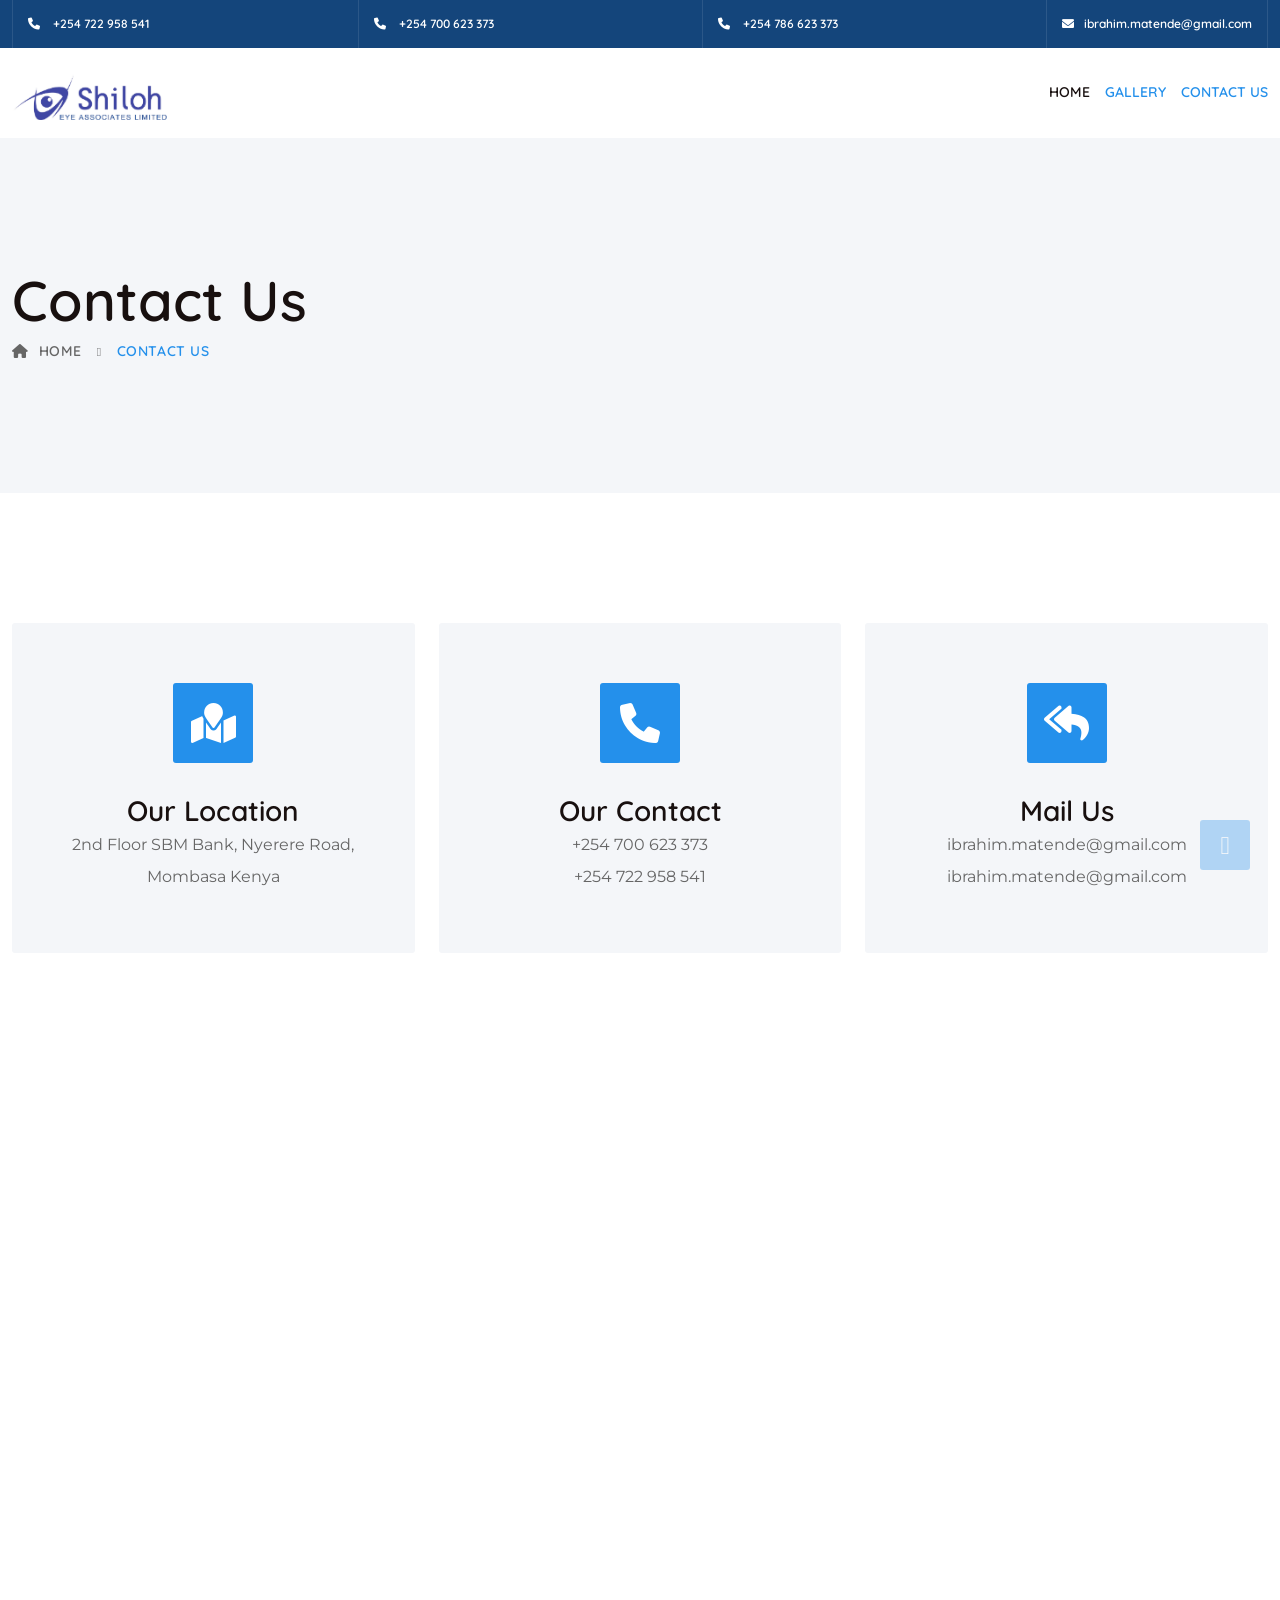
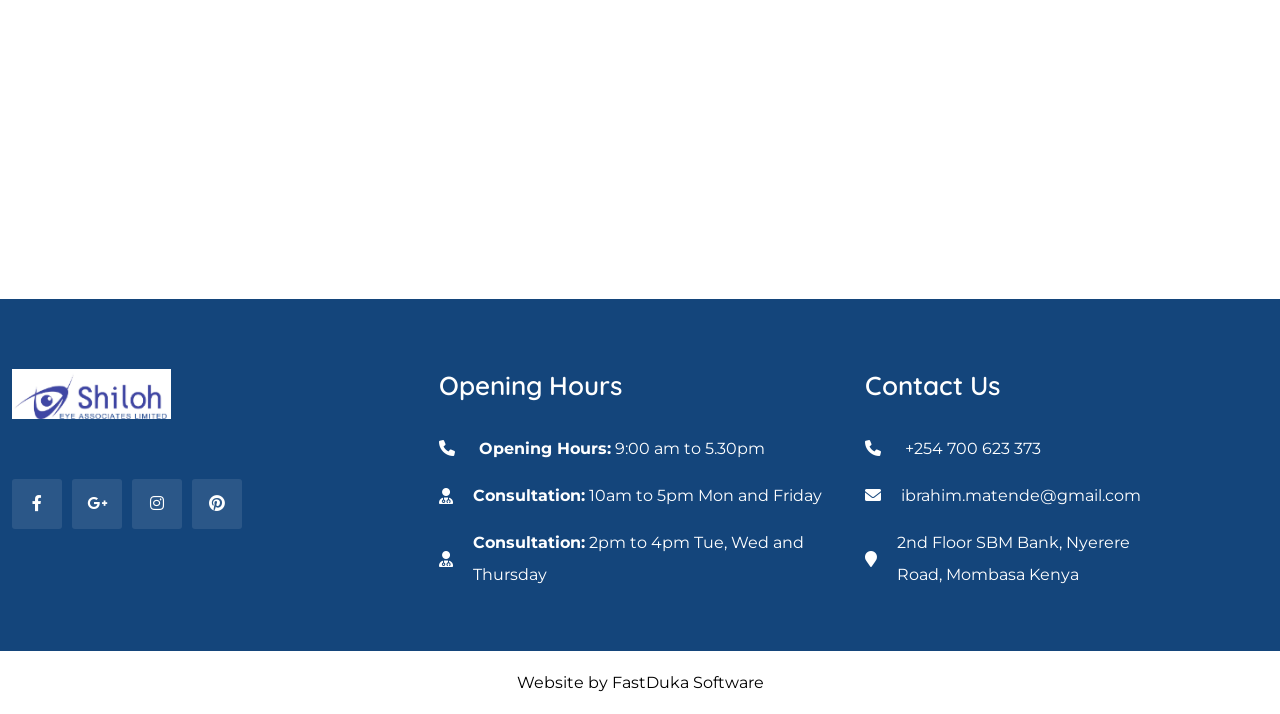
==== contact-us.html @ 579953ff "rid loader" ====
<!doctype html>
<html lang="en">

<head>
   <!-- Required meta tags -->
   <meta charset="utf-8">
   <meta name="viewport"
         content="width=device-width, initial-scale=1, shrink-to-fit=no">
   <link rel="shortcut icon"
         href="images/favicon.ico">
   <title>Medicate – Health & Medical HTML Template</title>
   <!-- Favicon Icon -->
   <link rel="shortcut icon"
         href="images/favicon.ico">
   <!-- Bootstrap CSS -->
   <link rel="stylesheet"
         href="css/bootstrap.min.css">
   <!-- Magnefic Popup CSS -->
   <link rel="stylesheet"
         href="css/magnific-popup.min.css">
   <!-- Icons CSS -->
   <link rel="stylesheet"
         href="fonts/font-awesome/css/all.min.css">
   <link rel="stylesheet"
         href="fonts/flaticon/flaticon.css">
   <link rel="stylesheet"
         href="css/ionicons.min.css">
   <link rel="stylesheet"
         href="fonts/themify-icons/themify-icons.css">
   <!--  Style CSS -->
   <link rel="stylesheet"
         href="css/style.css">
   <!--  Responsive CSS -->
   <link rel="stylesheet"
         href="css/responsive.css">
</head>

<body>

   <header id="pq-header"
           class="pq-header-default ">
      <div class="pq-top-header">
         <div class="container">
            <div class="row flex-row-reverse">
               <div class="">
                  <div class="pq-header-contact ">
                     <ul style="display: flex; justify-content: space-between;">
                        <li>
                           <a href="tel:+254 722 958 541"><i class="fas fa-phone"></i>
                              <span> +254 722 958 541</span>
                           </a>
                        </li>
                        <li>
                           <a href="tel:+254 700 623 3738"><i class="fas fa-phone"></i>
                              <span> +254 700 623 373</span>
                           </a>
                        </li>
                        <li>
                           <a href="tel:+254 786 623 373"><i class="fas fa-phone"></i>
                              <span> +254 786 623 373</span>
                           </a>
                        </li>
                        <li>
                           <a href="mailto:ibrahim.matende@gmail.com"><i
                                 class="fas fa-envelope"></i><span>ibrahim.matende@gmail.com</span></a>
                        </li>
                     </ul>
                  </div>
               </div>
            </div>
         </div>
      </div>
      <div class="pq-bottom-header pq-has-sticky">
         <div class="container">
            <div class="row">
               <div class="col-lg-12">
                  <nav class="navbar navbar-expand-lg navbar-light">
                     <a class="navbar-brand"
                        href="index.html">
                        <img class="img-fluid logo"
                             src="images/logo.png"
                             alt="shiloh">
                     </a>
                     <div class="collapse navbar-collapse"
                          id="navbarSupportedContent">
                        <div id="pq-menu-contain"
                             class="pq-menu-contain">
                           <ul id="pq-main-menu"
                               class="navbar-nav ml-auto">
                              <li class="menu-item">
                                 <a href="index.html">Home</a>
                              </li>
                              <li class="menu-item current-menu-item">
                                 <a href="gallery.html">Gallery</a>
                              </li>
                              <li class="menu-item current-menu-item">
                                 <a href="contact-us.html">Contact
                                    Us</a>
                              </li>
                           </ul>
                        </div>
                     </div>

                     <!-- <a href="make-appoinment.html"
                        class="pq-button">
                        <div class="pq-button-block">
                           <span class="pq-button-text">Appointments</span>
                           <i class="ion ion-plus-round"></i>
                        </div>
                     </a> -->
                     <button class="navbar-toggler"
                             type="button"
                             data-bs-toggle="collapse"
                             data-bs-target="#navbarSupportedContent"
                             aria-controls="navbarSupportedContent"
                             aria-expanded="false"
                             aria-label="Toggle navigation">
                        <i class="fas fa-bars"></i>
                     </button>
                  </nav>
               </div>
            </div>
         </div>
      </div>
   </header>
   <!--=================================
         header end-->
   <!--=================================
         Banner start-->
   <div class="pq-breadcrumb"
        style="background-image:url('images/breadcrumb.jpg');">
      <div class="container">
         <div class="row align-items-center">
            <div class="col-lg-12">
               <nav aria-label="breadcrumb">
                  <div class="pq-breadcrumb-title">
                     <h2>Contact Us</h2>
                  </div>
                  <div class="pq-breadcrumb-container mt-2">
                     <ol class="breadcrumb">
                        <li class="breadcrumb-item"><a href="index.html"><i class="fas fa-home mr-2"></i>Home</a></li>
                        <li class="breadcrumb-item active">Contact Us</li>
                     </ol>
                  </div>
               </nav>
            </div>
            <div class="col-lg-4">
               <div class="pq-breadcrumb-img text-right wow fadeInRight"></div>
            </div>
         </div>
      </div>
   </div>
   <!--=================================
         Banner end-->
   <!--=================================
         conatct-us start-->
   <section class="pq-contact-us">
      <div class="container">
         <div class="row justify-content-center">
            <div class="col-lg-4 col-md-6 col-sm-12">
               <div class="pq-contact-box">
                  <div class="pq-contact-box-icon">
                     <div class="icon animation-grow"> <i aria-hidden="true"
                           class="fas fa-map-location"></i> </div>
                  </div>
                  <div class="pq-contact-box-info">
                     <h4 class="pq-contact-box-title">
                        Our Location
                     </h4>
                     <p class="pq-contact-box-description"> 2nd Floor SBM Bank, Nyerere Road, Mombasa Kenya
                     </p>
                  </div>
               </div>
            </div>
            <div class="col-lg-4 col-md-6 col-sm-12 mt-lg-0 mt-md-0 mt-4">
               <div class="pq-contact-box">
                  <div class="pq-contact-box-icon">
                     <div class="icon animation-grow"> <i aria-hidden="true"
                           class="fas fa-phone"></i> </div>
                  </div>
                  <div class="pq-contact-box-info">
                     <h4 class="pq-contact-box-title">
                        Our Contact
                     </h4>
                     <p class="pq-contact-box-description"> +254 700 623 373
                        <br>+254 722 958 541
                     </p>
                  </div>
               </div>
            </div>
            <div class="col-lg-4 col-md-6 col-sm-12 mt-lg-0 mt-4">
               <div class="pq-contact-box">
                  <div class="pq-contact-box-icon">
                     <div class="icon animation-grow"> <i aria-hidden="true"
                           class="fas fa-mail-reply-all"></i> </div>
                  </div>
                  <div class="pq-contact-box-info">
                     <h4 class="pq-contact-box-title">
                        Mail Us
                     </h4>
                     <p class="pq-contact-box-description"> ibrahim.matende@gmail.com
                        <br>ibrahim.matende@gmail.com
                     </p>
                  </div>
               </div>
            </div>
         </div>
      </div>
   </section>
   <!--=================================
         contact-us end-->

   <!--=================================
         map start-->
   <div class="map pt-0">
      <div class="pq-bg-map">
         <iframe src="https://www.google.com/maps/embed?pb=!1m18!1m12!1m3!1d3979.7744002990003!2d39.6674433752788!3d-4.066341444985233!2m3!1f0!2f0!3f0!3m2!1i1024!2i768!4f13.1!3m3!1m2!1s0x1840138f109b83ed%3A0x55e7f3b6cc0ae7c9!2sShiloh%20Eye%20Associates%20Ltd!5e0!3m2!1sen!2ske!4v1726234299092!5m2!1sen!2ske"
                 width="600"
                 height="450"
                 style="border:0;"
                 allowfullscreen=""
                 loading="lazy"
                 referrerpolicy="no-referrer-when-downgrade"></iframe>
      </div>
   </div>
   <!--=================================
         map end-->
   <!--=================================-->
   <footer id="pq-footer">
      <div class="pq-footer-style-1">

         <div class="pq-footer-top">
            <div class="container">
               <div class="row">
                  <div class="col-xl-4 col-md-6">
                     <div class="pq-footer-block">
                        <img src="images/logo.png"
                             class="pq-footer-logo img-fluid"
                             alt="shiloh-footer-logo">
                        <p></p>

                        <div class="pq-footer-social">
                           <ul>
                              <li><a href="#"><i class="fab fa-facebook-f"></i></a></li>
                              <li><a href="#"><i class="fab fa-google-plus-g"></i></a></li>
                              <li><a href="#"><i class="fab fa-instagram"></i></a></li>
                              <li><a href="#"><i class="fab fa-pinterest"></i></a></li>
                           </ul>
                        </div>
                     </div>
                  </div>

                  <div class="col-xl-4  col-md-6">
                     <div class="pq-footer-block">
                        <h4 class="footer-title">Opening Hours</h4>
                        <div class="row">
                           <div class="col-sm-12">
                              <ul class="pq-contact">
                                 <li> <a href="tel:+254 700 623 373"><i class="fas fa-phone"></i>
                                       <span><span class="fw-bold">Opening Hours:</span> 9:00 am to 5.30pm</span>
                                    </a> </li>
                                 <li>
                                    <i class="fas fa-user-md"></i><span><span class="fw-bold">Consultation:</span> 10am
                                       to 5pm Mon and
                                       Friday</span>
                                 </li>
                                 <li>
                                    <i class="fas fa-user-md"></i><span><span class="fw-bold">Consultation:</span> 2pm
                                       to 4pm Tue, Wed and
                                       Thursday</span>
                                 </li>

                              </ul>
                           </div>
                        </div>
                     </div>
                  </div>
                  <div class="col-xl-3  col-md-6">
                     <div class="pq-footer-block">
                        <h4 class="footer-title">Contact Us</h4>
                        <div class="row">
                           <div class="col-sm-12">
                              <ul class="pq-contact">
                                 <li> <a href="tel:+254 700 623 373"><i class="fas fa-phone"></i>
                                       <span> +254 700 623 373</span>
                                    </a> </li>
                                 <li> <a href="mailto:ibrahim.matende@gmail.com"><i
                                          class="fas fa-envelope"></i><span>ibrahim.matende@gmail.com</span></a> </li>
                                 <li> <i class="fas fa-map-marker"></i> <span>
                                       2nd Floor SBM Bank, Nyerere Road, Mombasa Kenya </span> </li>
                              </ul>
                           </div>
                        </div>
                     </div>
                  </div>

               </div>
            </div>
         </div>
      </div>
      <div class="pq-copyright-footer">
         <div class="container">
            <div class="row">
               <div class="col-md-12 text-center text-black"> <span class="pq-copyright">
                     Website by
                     <a class="text-black"
                        href="https://www.fastduka.co.ke"
                        target="_blank">FastDuka Software</a>
                  </span> </div>
            </div>
         </div>
      </div>
      </div>
   </footer>
   <!--Footer End-->
   <!--Back To Top start-->
   <div id="back-to-top">
      <a class="topbtn"
         id="top"
         href="#top"> <i class="ion-ios-arrow-up"></i> </a>
   </div>
   <!--Back To Top End-->
   <!--jquery js-->
   <script src="js/jquery.min.js"></script>
   <!--bootstrap js-->
   <script src="js/bootstrap.min.js"></script>
   <!--owl-carousal-->
   <script src="js/owl.carousel.min.js"></script>
   <!--progress-bar js-->
   <script src="js/progressbar.js"></script>
   <!--isotope js-->
   <script src="js/isotope.pkgd.min.js"></script>
   <!--countTo js-->
   <script src="js/jquery.countTo.min.js"></script>
   <!--Maginfic-Popup js-->
   <script src="js/jquery.magnific-popup.min.js"></script>
   <!-- Animation JS -->
   <script src="js/wow.min.js"></script>
   <!--custom js-->
   <script src="js/custom.js"></script>
</body>

</html>
---- css/style.css ----
/*
Template: Medicate – Health & Medical HTML Template
Author: peacefulqode.com
Version: 1.2
Design and Developed by: PeacefulQode

NOTE: This is main stylesheet of template, This file contains the styling for the actual Template. Please do not change anything here! write in a custom.css file if required!
*/

/*================================================
[  Table of contents  ]
==================================================
--> Fonts
--> Moz Selection
--> General
--> Loading
--> Back to Top
--> Button Core
--> Landing Page
--> Blog Sidebar
--> Blog
--> Pagination
--> Error
--> Header
--> Sidebar Menu
--> Breadcrumb
--> Footer Subscribe
--> Footer
--> Section Title
--> OWL Carousel
--> List Check
--> info box
--> Service
--> Counter
--> Fancy Box
--> Progressbar
--> isotope Portfolio
--> Portfolio Slider
--> Team
--> Appointment
--> Testimonial
--> Client
--> Tabs
--> pricebox
--> FAQ
--> Process Step
--> Video Popup
--> KeyFrames
--> Comments Box
--> Contact Box
--> Forms
--> Appointment Form
--> Rev-slider 
--> custom css

==================================================
[ End table content ]
================================================*/

/*==================================================
[ Fonts ]
==================================================*/
@import url("https://fonts.googleapis.com/css2?family=Montserrat:wght@100;200;300;400;500;600;700;800;900&family=Quicksand:wght@300;400;500;600;700&display=swap");

/*==================================================
[ Moz Selection ]
==================================================*/
:root {
  --primary-color: #2490eb;
  --primary-dark-color: #14457b;
  --dark-color: #18100f;
  --secondary-color: #666666;
  --grey-color: #f4f6f9;
  --white-color: #ffffff;
  --body-fonts: "Montserrat", sans-serif;
  --title-fonts: "Quicksand", sans-serif;
}

::-moz-selection {
  text-shadow: none;
  background: var(--primary-color);
  color: #fff;
}

::-moz-selection {
  text-shadow: none;
  background: var(--primary-color);
  color: #fff;
}

::selection {
  text-shadow: none;
  background: var(--primary-color);
  color: #fff;
}

/*==================================================
[ General ]
==================================================*/
body {
  background: var(--white-color);
  font-family: var(--body-fonts);
  font-size: 1rem;
  font-style: normal;
  font-weight: normal;
  line-height: 2;
  color: var(--secondary-color);
  overflow-x: hidden;
}

h1,
h2,
h3,
h4,
h5,
h6 {
  font-family: var(--title-fonts);
  color: var(--dark-color);
  font-style: normal;
  text-transform: capitalize;
  font-weight: 600;
  margin: 0;
  -ms-word-wrap: break-word;
  word-wrap: break-word;
}

h1 a,
h2 a,
h3 a,
h4 a,
h5 a,
h6 a {
  color: inherit;
}

h1 {
  font-size: 40px;
  font-style: normal;
  line-height: 48px;
}

h2 {
  font-size: 36px;
  font-style: normal;
  line-height: 44px;
}

h3 {
  font-size: 32px;
  font-style: normal;
  line-height: 40px;
}

h4 {
  font-size: 28px;
  font-style: normal;
  line-height: 36px;
}

h5 {
  font-size: 24px;
  font-style: normal;
  line-height: 32px;
}

h6 {
  font-size: 20px;
  font-style: normal;
  line-height: 28px;
}

/*============ HTML Tags=================*/
a,
.button {
  color: var(--primary-color);
  outline: none !important;
  transition: all 0.5s ease-in-out;
  transition: all 0.5s ease-in-out;
  -moz-transition: all 0.5s ease-in-out;
  -ms-transition: all 0.5s ease-in-out;
  -o-transition: all 0.5s ease-in-out;
  -webkit-transition: all 0.5s ease-in-out;
  text-decoration: none;
}

.button-custom {
  background-color: var(--primary-color);
  border-radius:1px;
  color: #fff;
  border:none !important;
  padding: 8px;
}

.hidden {
  display: none;
}

.image-custom {
  height: 300px;
  width: auto;
  border: 0.1px solid #edebeb;
}

.button-custom:hover{
  background-color: #0e274a !important;
}

a:focus,
a:hover {
  color: var(--primary-color);
  outline: none;
  text-decoration: none !important;
}

p {
  margin-bottom: 30px;
}

img {
  width: 100%;
  height: auto;
  border-radius: 3px;
}

pre {
  background: var(--white-color);
  padding: 15px;
  border: 1px solid var(--grey-color);
}

hr {
  margin: 0;
  padding: 0px;
  border-bottom: 1px solid #e0e0e0;
  border-top: 0px;
}

b,
strong {
  font-weight: 600;
}

/*============  Lists (Nested)=================*/
ol,
ul {
  padding-left: 25px;
  margin-bottom: 1em;
}

ol li {
  list-style: decimal;
}

ol ol {
  padding-left: 25px;
}

ul li {
  list-style: none;
}

/*============Definition Lists=================*/
dl dd {
  margin-bottom: 15px;
}

dl dd:last-child {
  margin-bottom: 0px;
}

/*============ Table =================*/
table {
  border: 2px solid var(--grey-color);
  width: 100%;
  margin-bottom: 20px;
}

table td,
table th {
  border: 2px solid var(--grey-color);
  padding: 8px;
  text-align: center;
}

/*============ Input Textarea =================*/
input,
textarea,
input.form-control {
  background: var(--grey-color);
  border: 1px solid var(--grey-color);
  color: var(--dark-color);
  margin-bottom: 30px;
  width: 100%;
  float: left;
  font-size: 16px;
  font-weight: 400;
  padding: 0 15px;
  height: 54px;
  line-height: 54px;
  outline: none;
  transition: all 0.5s ease-in-out;
  transition: all 0.5s ease-in-out;
  -moz-transition: all 0.5s ease-in-out;
  -ms-transition: all 0.5s ease-in-out;
  -o-transition: all 0.5s ease-in-out;
  -webkit-transition: all 0.5s ease-in-out;
  border-radius: 3px;
}

input::placeholder {
  color: var(--dark-color);
}

input:focus,
input:hover,
textarea:focus,
textarea:hover,
.form-control:focus {
  border-color: var(--primary-color);
  outline: none;
  box-shadow: none;
}

input[type="radio"],
input[type="checkbox"] {
  width: auto;
  height: auto;
  float: none;
  margin-right: 5px;
}

textarea {
  margin-bottom: 30px;
  height: 150px;
  border-radius: 3px;
  background: var(--grey-color);
  border: 1px solid var(--grey-color);
  color: var(--dark-color);
  width: 100%;
  float: left;
  padding: 10px 15px;
  outline: none;
  transition: all 0.5s ease-in-out;
  transition: all 0.5s ease-in-out;
  -moz-transition: all 0.5s ease-in-out;
  -ms-transition: all 0.5s ease-in-out;
  -o-transition: all 0.5s ease-in-out;
  -webkit-transition: all 0.5s ease-in-out;
}

textarea::placeholder {
  color: var(--dark-color);
}

/*============  Select ==============*/
select,
select.form-control {
  border: 1px solid var(--grey-color);
  color: var(--dark-color);
  width: 100%;
  float: left;
  padding: 0 30px 0 15px;
  height: 54px;
  line-height: 54px;
  outline: none;
  transition: all 0.5s ease-in-out;
  transition: all 0.5s ease-in-out;
  -moz-transition: all 0.5s ease-in-out;
  -ms-transition: all 0.5s ease-in-out;
  -o-transition: all 0.5s ease-in-out;
  -webkit-transition: all 0.5s ease-in-out;
  -webkit-appearance: none;
  -moz-appearance: none;
  appearance: none;
  background-image: url("data:image/svg+xml;utf8,<svg fill=!string!height=!string!viewBox=!string!width=!string!xmlns=!string!><path d=!string!/><path d=!string!fill=!string!/></svg>");
  background-repeat: no-repeat;
  background-position: right 16px bottom 50%;
  background-size: 20px 20px;
  border-radius: 3px;
}

/*==================================================
   Loading
==================================================*/
#pq-loading {
  flex-direction: column;
  justify-content: center;
  align-items: center;
  position: fixed;
  display: flex;
  top: 0;
  left: 0;
  right: 0;
  bottom: 0;
  z-index: 9999;
  width: 100%;
  height: 100%;
  background: var(--white-color);
}

#pq-loading img {
  height: 60px;
  width: auto;
  border-radius: 0;
}

/*==================================================
  Back to Top
==================================================*/
#back-to-top .topbtn {
  border-radius: 3px;
  position: fixed;
  bottom: 30px;
  right: 30px;
  margin: 0px;
  color: var(--white-color);
  background: var(--primary-color);
  z-index: 999;
  font-size: 16px;
  width: 50px;
  height: 50px;
  text-align: center;
  line-height: 50px;
}

#back-to-top .topbtn:hover {
  background: var(--dark-color);
}

#back-to-top .topbtn i {
  font-size: 25px;
  font-weight: 900;
}

/*============ Container ===================*/
section {
  position: relative;
  padding: 130px 0px;
}

.container {
  max-width: 1300px;
  position: relative;
}

.container-pq {
  padding: 0 60px;
}

.pq-line-box {
  padding: 30px 0;
}

.pq-line {
  width: 100%;
  margin: 0 auto;
  border-top: 1px solid #88888838;
  display: block;
}

.z-index-1 {
  z-index: 1;
}

.pq-dark-line {
  border-style: solid;
  border-width: 0px 1px 1px 0px;
  border-color: #f1f1f1;
}

.pq-dark-line-r {
  border-style: solid;
  border-width: 0px 0px 1px 0px;
  border-color: #f1f1f1;
}

.pq-dark-line-b {
  border-style: solid;
  border-width: 0px 1px 0px 0px;
  border-color: #f1f1f1;
}

.pq-bg-map iframe {
  height: 700px;
  width: 100%;
  border: 0;
}

/*============  Text Color ============*/
.pq-text-primary {
  color: var(--primary-color) !important;
}

.pq-text-light {
  color: var(--grey-color) !important;
}

.pq-text-dark {
  color: var(--dark-color) !important;
}

.pq-text-white {
  color: var(--white-color) !important;
}

.pq-text-primary-dark {
  color: var(--primary-dark-color) !important;
}

.pq-button-bg-white {
  background-color: var(--white-color) !important;
}

.pq-button-bg-white:hover {
  background-color: var(--dark-color) !important;
}

.pq-button-text-dark {
  color: var(--dark-color) !important;
}

.pq-button-text-dark:hover {
  color: var(--white-color) !important;
}

/*============ bg-color ============*/
.pq-bg-primary {
  background: var(--primary-color) !important;
}

.pq-bg-white {
  background: var(--white-color) !important;
}

.pq-bg-dark {
  background: var(--dark-color) !important;
}

.pq-bg-blue {
  background: var(--blue-color) !important;
}

.pq-bg-grey {
  background: var(--grey-color) !important;
}

.pq-bg-primary-dark {
  background-color: var(--primary-dark-color) !important;
}

/*============ bg-color ============*/
.pq-bg-img-1:before {
  content: "";
  position: absolute;
  top: 0;
  left: 0;
  display: inline-block;
  width: 100%;
  height: 100%;
  opacity: 0.1;
  background: url(../images/bg-1.png);
  background-position: center center;
  background-repeat: repeat;
  background-size: 60% auto;
  background-attachment: fixed;
}

.pq-blue-section-side-right:before {
  content: "";
  position: absolute;
  left: 100%;
  top: 0;
  display: inline-block;
  width: 100%;
  height: 100%;
  z-index: 1;
  background: var(--primary-color);
}

.pq-blue-section-side-left:before {
  content: "";
  position: absolute;
  right: 100%;
  top: 0;
  display: inline-block;
  width: 100%;
  height: 100%;
  z-index: 1;
  background: var(--primary-color);
}

.pq-dark-bg-side-right:before {
  content: "";
  position: absolute;
  left: 55%;
  top: 0;
  display: inline-block;
  width: 100%;
  height: 100%;
  background: var(--primary-dark-color);
}

.pq-primary-dark-section-side-left:before {
  content: "";
  position: absolute;
  right: 100%;
  top: 0;
  display: inline-block;
  width: 50%;
  height: 100%;
  z-index: 1;
  background: var(--primary-dark-color);
}

.pq-bg-img-4:before {
  content: "";
  position: absolute;
  top: 10%;
  left: 32%;
  display: inline-block;
  width: 100%;
  height: 100%;
  opacity: 1;
  background: url(../images/medical-skills/1.jpg);
  background-position: center center;
  background-repeat: no-repeat;
  background-size: contain;
  background-attachment: scroll;
}

.pq-bg-img-5:before {
  content: "";
  position: absolute;
  top: 0;
  left: 0;
  display: block;
  width: 100%;
  height: 100%;
  opacity: 0.1;
  background: url(../images/Whoweare/1.png);
  background-position: center center;
  background-repeat: no-repeat;
  background-size: auto;
}

/*==================================================
Button Core
==================================================*/
.pq-button {
  position: relative;
  width: auto;
  background: var(--primary-color);
  color: var(--white-color);
  letter-spacing: 0.04em;
  font-family: var(--title-fonts);
  font-size: 14px;
  font-weight: 600;
  padding: 12px 30px;
  text-transform: uppercase;
  line-height: 2;
  vertical-align: middle;
  border: none;
  display: inline-block;
  overflow: hidden;
  -webkit-border-radius: 3px;
  -moz-border-radius: 3px;
  border-radius: 3px;
}

.pq-button .pq-button-block {
  display: -webkit-box;
  display: -ms-flexbox;
  display: flex;
  -webkit-box-align: center;
  -ms-flex-align: center;
  align-items: center;
  -webkit-box-pack: start;
  -ms-flex-pack: start;
  justify-content: flex-start;
}

.pq-button span {
  z-index: 9;
  position: relative;
  margin-right: 10px;
}

.pq-button-text {
  color: var(--white-color);
}

.pq-button.pq-button-link .pq-button-text {
  color: var(--primary-color);
  transition: 0.5s ease-in-out;
}

.pq-button.pq-button-link .pq-button-text:hover {
  color: var(--dark-color);
}

.pq-button:hover,
.pq-button:focus {
  color: var(--white-color);
  background: var(--dark-color);
}

[type="submit"] {
  padding: 12px 30px;
  font-size: 14px;
  font-weight: 600;
  background: var(--primary-color);
  font-family: var(--title-fonts);
  text-transform: uppercase;
  letter-spacing: 0.04em;
  color: var(--white-color);
  display: inline-block;
  border: none;
  width: auto;
  height: auto;
  line-height: 2;
  transition: all 0.5s ease-in-out;
  -moz-transition: all 0.5s ease-in-out;
  -ms-transition: all 0.5s ease-in-out;
  -o-transition: all 0.5s ease-in-out;
  -webkit-transition: all 0.5s ease-in-out;
}

[type="submit"]:hover {
  background: var(--dark-color);
}

/*============  Button link ============*/
.pq-button.pq-button-link {
  padding: 0;
  background: transparent;
  color: var(--primary-color);
}

.pq-button.pq-button-link i {
  border-color: var(--primary-color);
}

.pq-button.pq-button-link i:hover {
  border-color: var(--primary-color);
}

.pq-button.pq-button-link:hover {
  color: var(--dark-color);
}

.pq-button.pq-button-link:hover i {
  border-color: var(--secondary-color);
}

/*============= Button outline =============*/
.pq-button.pq-button-outline {
  background: transparent;
  border: 1px solid var(--primary-color);
  color: var(--primary-color);
}

.pq-button.pq-button-outline:hover {
  color: var(--secondary-color);
  border: 1px solid var(--secondary-color);
}

.screen-reader-text {
  display: none;
}

.pq-search-form [type="submit"] {
  background: var(--primary-dark-color);
}

.pq-search-form [type="search"] {
  margin-bottom: 0px;
}

/*==================================================
Landing Page
==================================================*/

.homepages img {
  box-shadow: 10px 0px 30px 0px rgba(21, 21, 21, 0.1);
  margin-bottom: 25px;
  width: 95%;
}

.innerpages img {
  box-shadow: 10px 0px 30px 0px rgba(21, 21, 21, 0.1);
  margin-bottom: 25px;
  width: 95%;
}

.pq-image-box-img {
  width: 120px;
  height: 120px;
  line-height: 120px;
  background: var(--white-color);
  border-radius: 900px;
  box-shadow: 0px 0px 30px 0 rgb(0 20 9 / 10%);
  margin: 0 auto;
  margin-bottom: 15px;
}

.pq-image-box-img img {
  width: 60px;
  height: 60px;
  transition: all 0.3s;
}

.pq-image-box-img img:hover {
  transform: translateY(-8px);
}

.innerpages .pq-button {
  margin-top: 60px;
}

.blogging p {
  font-family: var(--body-fonts);
  font-size: 16px;
  font-weight: 400;
  z-index: 9;
  position: relative;
  margin: 5px 0 0;
}

.blogging .text-center img {
  width: 100%;
  position: relative;
}

.blogging .text-end img {
  width: 60%;
  position: absolute;
  bottom: -25%;
  right: -22%;
}

.blogging .text-start img {
  width: 60%;
  position: absolute;
  bottom: -28%;
  left: -13%;
}

.rwd .pq-image5 {
  width: 80%;
  position: relative;
}

.rwd .pq-image6 {
  width: 40%;
  position: absolute;
  bottom: -12%;
  left: -6%;
}

.rwd .pq-icon-box.pq-style-6 .pq-icon {
  margin-bottom: 15px;
}

.rwd .pq-icon-box.pq-style-6 .pq-icon i {
  font-size: 48px;
  color: var(--primary-color);
  line-height: 1;
}

.new-portfolio .end-img img {
  width: 44%;
  position: absolute;
  bottom: 0%;
  right: -26%;
}

.new-portfolio .center-img img {
  width: 68%;
  position: relative;
  z-index: 2;
}

.new-portfolio .start-img img {
  width: 50%;
  position: absolute;
  bottom: 0%;
  left: -24%;
}

/*==================================================
Blog Sidebar
==================================================*/
.pq-widget {
  margin-bottom: 45px;
  display: inline-block;
  width: 100%;
  float: left;
  position: relative;
  padding: 30px;
  background: var(--grey-color);
  border-radius: 3px;
}

.pq-widget_search {
  background: var(--primary-color);
}

.pq-widget:last-child {
  margin-bottom: 0;
}

.pq-widget h2 {
  font-size: 24px;
  line-height: 32px;
  margin-bottom: 15px;
}

/*=====================SideBar-Search=====================*/
.pq-widget.widget_search {
  background: var(--primary-color);
}

.pq-widget.pq-widget_search .pq-widget-title {
  display: none;
}

.pq-widget.pq-widget_search input {
  background: var(--white-color);
  border: 1px solid var(--grey-color);
  padding: 0 15px;
  border-radius: 3px;
}

.pq-block-search.pq-block-search__button-inside
  .pq-block-search__inside-wrapper
  .pq-block-search__input {
  background: var(--white-color);
  border: 1px solid var(--grey-color);
  border-radius: 3px;
  padding: 0 15px;
}

.pq-widget.pq-widget_search .pq-block-search label {
  display: none;
}

.pq-block-search .pq-block-search__inside-wrapper {
  position: relative;
}

.pq-block-search .pq-block-search__inside-wrapper .pq-block-search__input {
  background: var(--white-color);
  border: 1px solid var(--grey-color);
  border-radius: 3px;
  padding: 0 15px;
  margin-bottom: 0;
}

.pq-block-search .pq-block-search__button {
  border-top-right-radius: 3px;
  border-bottom-right-radius: 3px;
  background: var(--primary-dark-color);
  border: none;
  padding: 0;
  margin-left: 0;
  padding: 0;
  width: 54px;
  height: 54px;
  line-height: 54px;
  position: absolute;
  right: 0;
  font-size: 0;
}

.pq-block-search .pq-block-search__button:before {
  content: "\e610";
  font-family: "themify";
  font-weight: 400;
  font-size: 20px;
}

.pq-block-search .pq-block-search__button:hover {
  background: var(--dark-color);
  outline: none;
}

.search-form {
  position: relative;
}

.search-form label {
  width: 100%;
  margin-bottom: 0;
  float: left;
  width: 100%;
}

.search-submit {
  border-top-right-radius: 3px;
  border-bottom-right-radius: 3px;
  background: var(--primary-dark-color);
  border: none;
  padding: 0;
  position: absolute;
  text-align: center;
  color: var(--white-color) !important;
  line-height: 54px;
  height: 54px;
  width: 54px;
  top: 0;
  right: 0;
  transition: all 0.5s ease-in-out;
  transition: all 0.5s ease-in-out;
  -moz-transition: all 0.5s ease-in-out;
  -ms-transition: all 0.5s ease-in-out;
  -o-transition: all 0.5s ease-in-out;
  -webkit-transition: all 0.5s ease-in-out;
}

.search-submit:before {
  content: "\e610";
  font-family: "themify";
  font-weight: 400;
  font-size: 20px;
}

.search-submit:hover {
  background: var(--dark-color);
  outline: none;
}

/*===================== pq-widget-menu =====================*/
.pq-widget ul {
  padding: 0;
  margin: 0;
}

.pq-widget ul li {
  list-style: none;
  margin: 0 0 10px 0;
}

.pq-widget ul li:last-child {
  margin-bottom: 0;
}

.pq-widget ul ul.children {
  padding-left: 25px;
}

.pq-widget ul li a {
  color: var(--dark-color);
  position: relative;
  -ms-word-wrap: break-word;
  word-wrap: break-word;
  padding: 0 0 0 15px;
  text-transform: capitalize;
}

.pq-widget ul li a:hover {
  color: var(--primary-color);
  text-decoration: none;
}

.pq-widget ul.pq-block-latest-posts__list li > a:before,
.pq-widget ul.pq-block-archives-list li > a:before,
.pq-widget ul.pq-block-categories-list li > a:before,
.pq-widget.pq-widget_archive ul li > a:before,
.pq-widget.pq-widget_categories ul li > a:before,
.pq-widget.pq-widget_pages ul li > a:before,
.pq-widget.pq-widget_meta ul li > a:before,
.pq-widget.pq-widget_recent_entries ul li > a:before,
.pq-widget.pq-widget_nav_menu ul li > a:before,
.pq-widget
  .pq-block-page-list
  .pq-block-pages-list__item
  a.pq-block-pages-list__item__link:before {
  position: absolute;
  content: "\f054";
  left: 0;
  font-size: 10px;
  top: 5px;
  font-family: "Font Awesome 6 Free";
  line-height: normal;
  font-weight: 600;
  color: var(--primary-color);
}

/*===================== SideBar - Recent Comments =====================*/
.pq-widget.pq-widget_recent_comments #recentcomments li.recentcomments span a,
.pq-widget.pq-widget_recent_comments
  #recentcomments--1
  li.recentcomments
  span
  a {
  color: var(--secondary-color);
}

.pq-widget.pq-widget_recent_comments
  #recentcomments
  li.recentcomments
  a:before {
  display: none;
}

.pq-widget.pq-widget_recent_comments #recentcomments li.recentcomments a {
  color: var(--primary-color);
  padding-left: 0;
}

.pq-widget.pq-widget_recent_comments #recentcomments li.recentcomments a:hover {
  color: var(--primary-color);
  text-decoration: underline !important;
  padding-left: 0;
}

/*===================== SideBar - Recent post =====================*/
.pq-footer-recent-post {
  display: flex;
  align-items: flex-start;
  margin-bottom: 24px;
  padding-bottom: 24px;
  border-bottom: 1px solid rgba(15, 40, 81, 0.1);
  padding-bottom: 24px;
}

.pq-footer-recent-post:last-child {
  margin-bottom: 0;
  border: none;
  padding: 0;
}

.pq-footer-recent-post .pq-footer-recent-post-media {
  margin-right: 15px;
}

.pq-footer-recent-post .pq-footer-recent-post-media img {
  width: 80px;
  height: 80px;
  border-radius: 3px;
}

.pq-footer-recent-post .pq-footer-recent-post-info {
  flex: 1;
  align-self: center;
}

.pq-footer-recent-post .pq-footer-recent-post-info .pq-post-date {
  font-family: var(--title-fonts);
  text-transform: uppercase;
  font-size: 12px;
  line-height: 22px;
  font-weight: 600;
  letter-spacing: 0.04em;
  color: var(--primary-color);
}

.pq-footer-recent-post .pq-footer-recent-post-info .pq-post-date i {
  margin-right: 8px;
}

.pq-footer-recent-post .pq-footer-recent-post-info h6 {
  font-size: 16px;
  line-height: 1.5;
  margin-bottom: 0;
  font-weight: 600;
}

.pq-footer-recent-post .pq-footer-recent-post-info h6 a:hover {
  color: var(--primary-color);
}

/*=====================SideBar Calendar =====================*/
.pq-widget_calendar table caption {
  caption-side: inherit;
  padding: 0 0 10px;
  color: var(--dark-color);
  font-weight: 500;
}

.pq-widget_calendar table#pq-calendar {
  width: 100%;
  text-align: center;
  margin-bottom: 0;
  margin-top: 0;
  background: var(--white-color);
}

.pq-widget_calendar table#pq-calendar a {
  font-weight: 600;
}

.pq-widget_calendar .calendar_wrap td#today {
  background: var(--primary-color);
  color: var(--white-color);
  font-weight: 600;
}

.pq-widget_calendar .calendar_wrap td#today a {
  color: var(--white-color);
}

.pq-widget_calendar table#pq-calendar td#today {
  background: var(--primary-color);
  color: var(--white-color);
  font-weight: 600;
}

.pq-widget_calendar table#pq-calendar td#today a {
  background: var(--primary-color);
  color: var(--white-color);
}

.pq-widget_calendar .calendar_wrap table th {
  background: var(--white-color);
  color: var(--dark-color);
  font-weight: 600;
}

.pq-widget_calendar .calendar_wrap table th,
.pq-widget_calendar .calendar_wrap table td {
  padding: 8px;
  text-align: center;
}

/*=====================SideBar Categories List =====================*/
.pq-widget_categories ul li,
.pq-widget_archive ul li {
  font-weight: 400;
  color: var(--dark-color);
}

.pq-widget_categories ul li a,
.pq-widget_archive ul li a {
  font-weight: 400;
  color: var(--dark-color);
}

/*===================== Meta - pq-widget RSS =====================*/
.pq-widget.pq-widget_rss ul li {
  margin-bottom: 30px;
}

.pq-widget.pq-widget_rss ul li:last-child {
  margin-bottom: 0;
}

.pq-widget.pq-widget_rss ul li a {
  padding-left: 0;
  font-size: 16px;
  color: var(--dark-color);
  font-weight: 600;
  font-family: var(--title-fonts);
}

.pq-widget.pq-widget_rss ul li a:hover {
  color: var(--primary-color);
}

.pq-widget.pq-widget_rss ul li a:before {
  display: none;
}

.pq-widget.pq-widget_rss ul li cite {
  font-weight: 600;
  margin-top: 5px;
  display: inline-block;
  width: 100%;
}

.pq-widget.pq-widget_rss ul li .rss-date {
  font-size: 14px;
  color: var(--primary-color);
  line-height: 1;
  float: left;
  display: inline-block;
  width: 100%;
  margin: 5px 0;
}

ul.pq-block-rss .pq-block-rss__item-title a {
  padding: 0;
}

/*=====================pq-widget Nav Menu =====================*/
.pq-widget.pq-widget_nav_menu ul li,
.pq-widget ul.menu li {
  margin-bottom: 0;
}

.pq-widget.pq-widget_nav_menu ul > li {
  margin-bottom: 5px;
}

.pq-widget.pq-widget_nav_menu ul > li .sub-menu li {
  margin-bottom: 0;
}

.pq-widget.pq-widget_nav_menu ul li .sub-menu,
.pq-widget ul.menu li .sub-menu {
  display: block !important;
  padding-left: 20px;
}

.pq-widget.pq-widget_nav_menu ul li .sub-menu li a,
.pq-widget ul.menu li .sub-menu li a {
}

.pq-widget.pq-widget_nav_menu ul li a,
.pq-widget ul.menu li a {
  width: 100%;
}

/*===================== SideBar - pq-widget Recent Entries=====================*/
.pq-widget_recent_entries ul li .post-date {
  font-weight: 600;
  color: var(--dark-color);
}

/*=====================SideBar - Tags =====================*/
.pq-widget_tag_cloud .tag-cloud-link {
  font-size: 14px !important;
  background: var(--white-color);
  margin: 0 10px 10px 0;
  display: inline-block;
  float: left;
  color: var(--dark-color);
  padding: 5px 15px;
  -webkit-border-radius: 3px;
  -moz-border-radius: 3px;
  border-radius: 3px;
  border: 1px solid var(--white-color);
  transition: all 0.5s ease-in-out;
  -webkit-transition: all 0.5s ease-in-out;
  -o-transition: all 0.5s ease-in-out;
  -moz-transition: all 0.5s ease-in-out;
  -ms-transition: all 0.5s ease-in-out;
  text-transform: capitalize;
}

.pq-widget_tag_cloud .tag-cloud-link:hover {
  border-color: var(--primary-color);
  background: var(--primary-color);
  color: var(--white-color);
}

/*=====================Tags =====================*/
.pq-block-tag-cloud .tag-cloud-link {
  font-size: 14px !important;
  background: var(--white-color);
  margin: 0 10px 10px 0;
  display: inline-block;
  float: left;
  color: var(--dark-color);
  padding: 5px 15px;
  border: 1px solid var(--white-color);
  transition: all 0.5s ease-in-out;
  -webkit-transition: all 0.5s ease-in-out;
  -o-transition: all 0.5s ease-in-out;
  -moz-transition: all 0.5s ease-in-out;
  -ms-transition: all 0.5s ease-in-out;
  -webkit-border-radius: 3px;
  -moz-border-radius: 3px;
  border-radius: 3px;
}

.pq-block-tag-cloud .tag-cloud-link:hover {
  border-color: var(--primary-color);
  background: var(--primary-color);
  color: var(--white-color);
}

/*================ SideBar =====================*/
.pq-block-calendar table {
  background: var(--white-color);
}

.pq-block-calendar table th {
  background: transparent;
  font-weight: 600;
  color: var(--dark-color);
  padding: 8px;
}

.pq-block-calendar table td {
  padding: 8px;
}

.pq-block-calendar table td a {
  text-decoration: none;
  font-weight: 600;
}

.pq-block-calendar table td#today {
  background: var(--primary-color);
  color: var(--white-color);
  font-weight: 600;
}

ul.pq-block-social-links li {
  margin-bottom: 0;
}

.pq-block-search.pq-block-search__button-inside
  .pq-block-search__inside-wrapper {
  border: none;
  padding: 0;
}

.pq-block-search .pq-block-search__button svg {
  display: none;
}

.pq-widget .pq-block-loginout input.input {
  background: var(--white-color);
  margin-bottom: 15px;
}

.pq-widget .pq-block-loginout .login-remember {
  margin-bottom: 15px;
}

.entry-content h2 + ul,
.entry-content h2 + ol {
  margin-top: 1em;
}

/*==================================================
Blog
==================================================*/

.pq-blog .owl-carousel .pq-blog-post {
  margin-bottom: 0;
  box-shadow: none;
}

.single-post .pq-blog-post {
  margin-bottom: 0;
}

.pq-blog-post {
  margin-bottom: 30px;
  background: var(--white-color);
  border-radius: 3px;
  -webkit-box-shadow: 0px 0px 30px 0 rgba(0, 20, 9, 0.1);
  -moz-box-shadow: 0px 0px 30px 0 rgba(0, 20, 9, 0.1);
  box-shadow: 0px 0px 30px 0 rgba(0, 20, 9, 0.1);
}

.pq-light-bg .pq-blog-post {
  background: var(--grey-color);
}

.pq-blog-post .pq-post-media {
  overflow: hidden;
  margin-bottom: 0;
  position: relative;
}

.pq-blog-post .pq-post-media img {
  -webkit-transform: scale(1);
  transform: scale(1);
  -webkit-transition: 0.5s ease-in-out;
  transition: 0.5s ease-in-out;
  width: 100%;
  -webkit-border-top-left-radius: 3px;
  -webkit-border-top-right-radius: 3px;
  -moz-border-radius-topleft: 3px;
  -moz-border-radius-topright: 3px;
  border-top-left-radius: 3px;
  border-top-right-radius: 3px;
  -webkit-border-bottom-right-radius: 0;
  -webkit-border-bottom-left-radius: 0;
  -moz-border-radius-bottomright: 0;
  -moz-border-radius-bottomleft: 0;
  border-bottom-right-radius: 0;
  border-bottom-left-radius: 0;
}

.pq-blog-post:hover .pq-post-media img {
  -webkit-transform: scale(1.1);
  transform: scale(1.1);
}

.pq-blog-post .pq-post-media .pq-post-date {
  font-family: var(--title-fonts);
  background: var(--primary-color);
  padding: 4px 8px;
  line-height: normal;
  text-transform: capitalize;
  color: var(--white-color);
  text-align: center;
  position: absolute;
  bottom: 15px;
  left: 15px;
  -webkit-border-radius: 3px;
  -moz-border-radius: 3px;
  border-radius: 3px;
}

.pq-blog-post .pq-post-media .pq-post-date a {
  color: var(--white-color);
  letter-spacing: 0.04em;
  font-size: 14px;
  line-height: 22px;
  font-weight: 600;
  text-transform: uppercase;
}

.pq-blog-post .pq-blog-contain {
  padding: 30px;
  display: inline-block;
  position: relative;
  width: 100%;
}

.pq-blog-post .pq-blog-contain .pq-blog-title {
  margin: 0 0 5px;
  font-size: 24px;
  line-height: 32px;
}

.descripqion-hide .pq-blog-post .pq-blog-contain .pq-blog-title {
  margin-bottom: 15px;
}

.descripqion-hide p {
  display: none;
}

.pq-blog-post .pq-post-meta ul {
  padding: 0 0 15px;
  margin: 0 0 15px;
  width: 100%;
  display: flex;
  border-bottom: 1px solid #ededed;
}

.pq-blog-post .pq-post-meta ul li {
  list-style: none;
  float: left;
  display: inline-block;
  margin-right: 20px;
  letter-spacing: 0.04em;
  font-size: 14px;
  line-height: 22px;
  font-weight: 600;
  text-transform: uppercase;
  font-family: var(--title-fonts);
}

.pq-blog-post .pq-post-meta ul li:last-child {
  margin-right: 0;
}

.pq-blog-post .pq-post-meta ul li a {
  color: var(--secondary-color);
  text-decoration: none;
}

.pq-blog-post .pq-post-meta ul li a:hover {
  color: var(--primary-color);
}

.pq-blog-post .pq-post-meta ul li i {
  margin-right: 10px;
  color: var(--primary-color);
}

.single-post .content-area .site-main {
  padding-bottom: 210px;
}

/* =============blog single =====================*/

blockquote {
  background: var(--grey-color);
  padding: 15px 30px;
  border-radius: 3px;
  border-left: 5px solid var(--primary-color);
  margin-bottom: 45px;
}

blockquote cite {
  font-family: var(--title-fonts);
  color: var(--primary-color);
  text-transform: uppercase;
  font-weight: 600;
  font-style: italic;
}

blockquote strong {
  font-family: var(--title-fonts);
  color: var(--primary-color);
  font-style: italic;
  font-weight: 600;
}

.pq-blog-post .pq-blog-contain blockquote p {
  margin-bottom: 0;
}

.blog-single iframe {
  border-radius: 3px 3px 3px 3px;
  height: 360px;
  width: 100%;
}

/*==============================================
Pagination
==============================================*/
.pq-pagination {
  margin-top: 15px;
}

.pq-pagination .page-numbers {
  display: -ms-flexbox;
  display: flex;
  padding-left: 0;
  list-style: none;
  padding: 0;
  margin: 0;
}

.pq-pagination .page-numbers li:first-child .page-numbers {
  margin-left: 0;
}

.pq-pagination .page-numbers li .page-numbers {
  position: relative;
  display: block;
  padding: 0px 15px;
  height: 45px;
  width: 45px;
  text-align: center;
  line-height: 45px;
  margin: 0 5px;
  color: var(--dark-color);
  background-color: var(--white-color);
  border: 2px solid var(--grey-color);
  border-radius: 3px;
}

.pq-pagination .page-numbers li .page-numbers:hover {
  color: var(--white-color);
  text-decoration: none;
  background-color: var(--primary-color);
  border-color: var(--primary-color);
  z-index: 2;
}

.pq-pagination .page-numbers li .page-numbers:focus {
  box-shadow: none;
  outline: 0;
  z-index: 2;
}

.pq-pagination .page-numbers li .page-numbers:not(:disabled):not(.disabled) {
  cursor: pointer;
}

.pq-pagination .page-numbers li .page-numbers.current {
  color: var(--white-color);
  background: var(--primary-color);
  border-color: var(--primary-color);
  z-index: 1;
  -webkit-transition: all 0.5s ease-out 0s;
  -moz-transition: all 0.5s ease-out 0s;
  -ms-transition: all 0.5s ease-out 0s;
  -o-transition: all 0.5s ease-out 0s;
  transition: all 0.5s ease-out 0s;
}

.pq-pagination .page-numbers li .next.page-numbers,
.pq-pagination .page-numbers li .prev.page-numbers {
  width: auto;
}

/*==================================================
Error
==================================================+*/
.pq-error-block {
  text-align: center;
  padding-bottom: 80px;
}

.pq-error-block .pq-errot-text {
  font-size: 420px;
  font-family: var(--title-fonts);
  color: var(--primary-color);
  line-height: 0.8;
  margin-bottom: 30px;
  font-style: normal;
  text-transform: uppercase;
  font-weight: 600;
}

/*==================================================
Header
==================================================*/
.animated {
  -webkit-animation-duration: 1.25s;
  animation-duration: 1.25s;
}

.fadeInDown {
  animation-name: fadeInDown;
}

.fadeInLeft {
  animation-name: fadeInLeft;
}

header#pq-header {
  position: relative;
  display: inline-block;
  width: 100%;
  clear: both;
  background: var(--white-color);
  z-index: 99;
}

header#pq-header.pq-header-sticky {
  position: fixed;
  top: 0;
  left: 0;
  display: inline-block;
  width: 100%;
  -webkit-box-shadow: 0px 5px 15px 0px rgba(0, 33, 85, 0.1);
  -moz-box-shadow: 0px 5px 15px 0px rgba(0, 33, 85, 0.1);
  box-shadow: 0px 5px 15px 0px rgba(0, 33, 85, 0.1);
}

/*============ Header Top Bar============*/
header#pq-header .pq-top-header {
  background: var(--primary-dark-color);
  padding: 0;
  font-size: 14px;
}

header#pq-header .pq-top-header .pq-header-contact.text-right ul {
  float: right;
}

header#pq-header .pq-top-header .pq-header-contact ul {
  margin: 0;
  padding: 0;
}

header#pq-header .pq-top-header .pq-header-contact ul li {
  list-style: none;
  display: inline-block;
  color: var(--white-color);
  border-left: 1px solid rgba(255, 255, 255, 0.1);
  padding: 10px 20px;
  float: left;
}

header#pq-header .pq-top-header .pq-header-contact ul li:last-child {
  margin-right: 0;
  border-right: 1px solid rgba(255, 255, 255, 0.1);
}

header#pq-header .pq-top-header .pq-header-contact ul li i {
  margin-right: 10px;
}

header#pq-header .pq-top-header .pq-header-contact ul li a {
  color: var(--white-color);
  font-family: var(--title-fonts);
  font-weight: 600;
}

header#pq-header .pq-top-header .pq-header-contact ul li a:hover {
  color: var(--white-color);
  background: transparent;
}

header#pq-header .pq-top-header .text-right .pq-header-social ul,
header#pq-header .pq-top-header .pq-header-social.text-right ul {
  float: right;
}

header#pq-header .pq-top-header .pq-header-social ul {
  margin: 0;
  padding: 0;
}

header#pq-header .pq-top-header .pq-header-social ul li {
  list-style: none;
  display: inline-block;
  float: left;
  border-left: 1px solid rgba(255, 255, 255, 0.1);
}

header#pq-header .pq-top-header .pq-header-social ul li a {
  color: var(--white-color);
  padding: 10px 20px;
  display: inline-block;
}

header#pq-header .pq-top-header ul li a:hover {
  color: var(--white-color);
  background: var(--primary-color);
}

header#pq-header .pq-top-header .pq-header-social ul li:last-child {
  border-right: 1px solid rgba(255, 255, 255, 0.1);
}

/*============Logo============*/
header#pq-header .pq-bottom-header .navbar .navbar-brand {
  line-height: 80px;
}

header#pq-header .pq-bottom-header .navbar .navbar-brand img {
  height: 50px;
  border-radius: 0;
  width: auto;
}

/*============ Header Navbar Bar ============*/
header#pq-header .pq-bottom-header {
  min-height: 90px;
}

header#pq-header .pq-bottom-header .navbar {
  padding: 0;
}

header#pq-header .pq-bottom-header .navbar .pq-menu-contain {
  width: 100%;
}

header#pq-header .pq-bottom-header .navbar .navbar-nav {
  float: right;
}

header#pq-header .pq-bottom-header .navbar .navbar-nav li {
  position: relative;
  display: inline-block;
  float: left;
  margin-right: 30px;
  color: var(--dark-color);
  line-height: 90px;
  font-weight: 400;
  font-family: var(--title-fonts);
}

header#pq-header .pq-bottom-header .navbar .navbar-nav li:last-child {
  margin-right: 0;
}

header#pq-header .pq-bottom-header .navbar .navbar-nav li a {
  color: var(--dark-color);
  font-weight: 600;
  font-size: 14px;
  text-transform: uppercase;
  line-height: 22px;
}

header#pq-header .pq-bottom-header .navbar .navbar-nav li a:focus,
header#pq-header .pq-bottom-header .navbar .navbar-nav li a:hover,
header#pq-header .pq-bottom-header .navbar .navbar-nav li.current-menu-item a,
header#pq-header .pq-bottom-header .navbar .navbar-nav li.current_page_item a,
header#pq-header .pq-bottom-header .navbar .navbar-nav li:hover a,
header#pq-header
  .pq-bottom-header
  .navbar
  .navbar-nav
  li.current-menu-ancestor
  a {
  color: var(--primary-color);
}

/*============ Sub Menu Bar ============*/
header#pq-header .pq-bottom-header .navbar .navbar-nav li .sub-menu {
  display: none;
}

header#pq-header .pq-bottom-header .navbar .navbar-nav li:hover .sub-menu {
  display: block;
  background: var(--white-color);
  position: absolute;
  top: 100%;
  left: 0;
  padding-left: 0;
  display: inline-block;
  width: 210px;
  z-index: 999;
  -webkit-box-shadow: 0px 5px 15px 0px rgba(0, 33, 85, 0.1);
  -moz-box-shadow: 0px 5px 15px 0px rgba(0, 33, 85, 0.1);
  box-shadow: 0px 5px 15px 0px rgba(0, 33, 85, 0.1);
}

header#pq-header .pq-bottom-header .navbar .navbar-nav li .sub-menu li {
  line-height: 2;
  padding: 0;
  margin: 0;
  display: inline-block;
  width: 100%;
  color: var(--secondary-color);
}

header#pq-header .pq-bottom-header .navbar .navbar-nav li i {
  margin-left: 10px;
  font-size: 12px;
  color: var(--secondary-color);
}

header#pq-header .pq-bottom-header .navbar .navbar-nav li .sub-menu li a {
  line-height: 2;
  text-transform: capitalize;
  padding: 10px 15px;
  display: inline-block;
  width: 100%;
  color: var(--secondary-color);
  font-size: 14px;
}

header#pq-header .pq-bottom-header .navbar .navbar-nav li .sub-menu li a:focus,
header#pq-header .pq-bottom-header .navbar .navbar-nav li .sub-menu li a:hover,
header#pq-header
  .pq-bottom-header
  .navbar
  .navbar-nav
  li
  .sub-menu
  li.current-menu-item
  > a {
  background: var(--primary-color);
  color: var(--white-color);
}

/*============ Navigation Sub Menu ============*/
header#pq-header
  .pq-bottom-header
  .navbar
  .navbar-nav
  li
  .sub-menu
  li
  > .sub-menu {
  display: none;
}

header#pq-header
  .pq-bottom-header
  .navbar
  .navbar-nav
  li
  .sub-menu
  li:hover
  > .sub-menu {
  position: absolute;
  top: 0;
  left: 100%;
  display: block;
  background: var(--white-color);
  padding-left: 0;
  display: inline-block;
  width: 200px;
}

header#pq-header
  .pq-bottom-header
  .navbar
  .navbar-nav
  li:hover
  .sub-menu
  li.menu-item-has-children
  > .pq-submenu-icon {
  opacity: 1;
  position: absolute;
  top: 12px;
  right: 15px;
  line-height: 2;
  font-size: 12px;
  color: var(--secondary-color);
  -moz-transform: rotate(270deg);
  -webkit-transform: rotate(270deg);
  -o-transform: rotate(270deg);
  -ms-transform: rotate(270deg);
  transform: rotate(270deg);
}

header#pq-header
  .pq-bottom-header
  .navbar
  .navbar-nav
  li
  .sub-menu
  > li.menu-item-has-children:hover
  > .pq-submenu-icon {
  color: var(--white-color);
}

header#pq-header
  .pq-bottom-header
  .navbar
  .navbar-nav
  li
  .sub-menu
  > li.menu-item-has-children:hover {
  background: var(--primary-color);
  color: var(--white-color);
}

header#pq-header
  .pq-bottom-header
  .navbar
  .navbar-nav
  li
  .sub-menu
  li.menu-item-has-children:hover
  > a {
  color: var(--white-color);
  transition: all 0s ease-in-out;
  transition: all 0s ease-in-out;
  -moz-transition: all 0s ease-in-out;
  -ms-transition: all 0s ease-in-out;
  -o-transition: all 0s ease-in-out;
  -webkit-transition: all 0s ease-in-out;
}

/*============ Navigation search ============*/
header#pq-header .pq-menu-search-block {
  position: relative;
  margin: 0 0 0 30px;
}

header#pq-header .pq-menu-search-block a {
  color: var(--dark-color);
  font-size: 20px;
  width: 18px;
  display: inline-block;
}

header#pq-header .pq-search-form {
  position: absolute;
  top: 65px;
  right: -30px;
  width: 350px;
  padding: 15px;
  z-index: 999;
  display: none;
  background: var(--white-color);
  border-radius: 3px;
  border: 2px solid var(--grey-color);
  background: var(--white-color);
}

header#pq-header .pq-button:hover .pq-button-line-left {
  width: calc(15px - 1px);
}

.pq-search-button
  .offcanvas
  .search-form
  input.search-field[type="search"]::-webkit-search-decoration,
.pq-search-button
  .offcanvas
  .search-form
  input.search-field[type="search"]::-webkit-search-cancel-button,
.pq-search-button
  .offcanvas
  .search-form
  input.search-field[type="search"]::-webkit-search-results-button,
.pq-search-button
  .offcanvas
  .search-form
  input.search-field[type="search"]::-webkit-search-results-decoration {
  -webkit-appearance: none;
}

.pq-search-button .offcanvas .search-form .search-field:focus {
  color: var(--dark-color);
}

/*============ Header Default ============*/
header#pq-header.pq-header-default .pq-bottom-header.pq-header-sticky {
  position: fixed;
  top: 0;
  left: 0;
  display: inline-block;
  width: 100%;
  -webkit-box-shadow: 0px 5px 15px 0px rgba(0, 33, 85, 0.1);
  -moz-box-shadow: 0px 5px 15px 0px rgba(0, 33, 85, 0.1);
  box-shadow: 0px 5px 15px 0px rgba(0, 33, 85, 0.1);
  background: var(--white-color);
}

header#pq-header.pq-header-default .pq-btn-container {
  margin: 0 0 0 30px;
}

header#pq-header.pq-header-default .pq-button {
  background: var(--primary-color);
  margin-left: 30px;
}

header#pq-header.pq-header-default .pq-button:hover {
  background: var(--dark-color);
}

header#pq-header.pq-header-default .pq-btn-container .pq-button:hover {
  background: var(--dark-color);
  color: var(--white-color);
}

header#pq-header.pq-header-default .pq-toggle-btn {
  padding: 0;
  margin: 0 0 0 30px;
}

header#pq-header.pq-header-default .pq-toggle-btn a {
  position: relative;
  display: inline-block;
  padding: 0;
  font-size: 38px;
  background: var(--primary-color);
  color: #fff;
  line-height: 52px;
  width: 52px;
  height: 52px;
  text-align: center;
  -webkit-border-radius: 3px;
  -moz-border-radius: 3px;
  border-radius: 3px;
}

header#pq-header.pq-header-default .pq-menu-search-block {
  margin: 0 0 0 30px;
}

header#pq-header.pq-header-default
  .pq-bottom-header
  .navbar
  .navbar-nav
  li
  .sub-menu
  li:hover
  > .sub-menu {
  right: 100%;
  left: inherit;
}

/*============Header Style-2============*/
header#pq-header.pq-header-style-2 .pq-top-header a.pq-header-contact {
  border: none;
}

header#pq-header.pq-header-style-2 .pq-top-header {
  background: var(--primary-dark-color);
}

header#pq-header.pq-header-style-2 .pq-top-header .text-left .pq-header-social {
  padding-top: 11px;
  color: var(--white-color);
  display: inline-block;
}

header#pq-header.pq-header-style-2 .pq-header-diff-block .navbar-brand img {
  height: 60px;
  width: auto;
  border-radius: 0;
}

header#pq-header.pq-header-style-2 {
  position: relative;
  left: 0;
  display: inline-block;
  width: 100%;
  overflow-x: clip;
  background: var(--white-color);
  padding: 0;
  -webkit-box-shadow: 0px 5px 15px 0px rgba(0, 33, 85, 0.1);
  -moz-box-shadow: 0px 5px 15px 0px rgba(0, 33, 85, 0.1);
  box-shadow: 0px 5px 15px 0px rgba(0, 33, 85, 0.1);
}

header#pq-header.pq-header-style-2 .no-gutters {
  margin-right: 0;
  margin-left: 0;
}

header#pq-header.pq-header-style-2 .no-gutters > .col,
header#pq-header.pq-header-style-2 .no-gutters > [class*="col-"] {
  padding-right: 0;
  padding-left: 0;
}

header#pq-header.pq-header-style-2 .navbar-brand {
  background: var(--primary-color);
  padding: 16px 30px;
  margin: 0;
  /*  line-height: 4.6666;*/
  line-height: 5.7888;
  text-align: center;
  width: 100%;
  display: inline-block;
}

header#pq-header.pq-header-style-2 .pq-bottom-header {
  min-height: auto;
}

header#pq-header.pq-header-style-2 .pq-bottom-header .navbar .navbar-nav li {
  line-height: 75px;
}

header#pq-header.pq-header-style-2 .pq-header-info-box {
  display: flex;
}

header#pq-header.pq-header-style-2 .pq-menu-search-block {
  line-height: 77px;
  padding: 0 30px;
  background: var(--white-color);
  border-left: 1px solid var(--grey-color);
  border-right: 1px solid var(--grey-color);
  color: #fff;
  font-size: 20px;
}

header#pq-header.pq-header-style-2
  .pq-bottom-header
  .navbar
  .navbar-nav
  li:hover
  .sub-menu {
  top: 75px;
}

header#pq-header.pq-header-style-2 .pq-search-form {
  top: 77px;
}

/*============ Header Style-2 sticky ============*/
header#pq-header.pq-header-style-2.pq-header-sticky {
  position: fixed;
  top: 0;
  left: 0;
  display: inline-block;
  width: 100%;
}

header#pq-header.pq-header-style-2.pq-header-sticky .pq-top-header {
  display: none;
}

header#pq-header.pq-header-style-2.pq-header-sticky .navbar-brand {
  line-height: 2.44444;
}

header#pq-header.pq-header-style-2.pq-header-sticky
  .pq-header-diff-block
  .navbar-brand
  img {
  height: 55px;
}

header#pq-header.pq-header-style-2.pq-header-sticky .pq-menu-search-block {
  line-height: 87px;
}

header#pq-header.pq-header-style-2.pq-header-sticky .pq-toggle-btn {
  padding: 25px;
}

/*============ Toggle Side Bar============*/
header#pq-header.pq-header-style-2 .pq-toggle-btn {
  line-height: 75px;
  padding: 22px 25px;
  background: var(--primary-color);
  color: #fff;
  cursor: pointer;
}

header#pq-header.pq-header-style-2 .pq-toggle-btn a:before,
header#pq-header.pq-header-style-2 .pq-toggle-btn a:after {
  transform-origin: 50% 0%;
}

.buttons ol li:before {
  position: absolute;
  bottom: 0;
  left: 0;
  z-index: -1;
  display: block;
  width: 23vw;
  height: 20vw;
  content: "";
  -webkit-box-shadow: 0 0 20px rgba(0, 0, 0, 0.05);
  -moz-box-shadow: 0 0 20px rgba(0, 0, 0, 0.05);
  box-shadow: 0 0 20px rgba(0, 0, 0, 0.05);
}

.buttons ol li:after {
  position: absolute;
  top: 38%;
  right: 7vw;
  transform: rotate(-90deg);
  z-index: 1;
  display: block;
  width: 30px;
  height: 30px;
  text-align: center;
  content: counter(list-counter, decimal-leading-zero);
  font-family: Helvetica;
  font-size: 20px;
  line-height: 30px;
  font-weight: 300;
  opacity: 0.15;
  transition: color 0.35s;
  will-change: color;
}

header#pq-header.pq-header-style-2 .pq-toggle-btn a {
  position: relative;
  display: block;
  top: 15px;
  width: 30px;
  height: 2px;
  margin: 0 auto;
  border: none;
  cursor: pointer;
  background: currentColor;
  color: inherit;
  font-size: 0;
  transition: 0.35s;
}

header#pq-header.pq-header-style-2 .pq-toggle-btn a:before,
header#pq-header.pq-header-style-2 .pq-toggle-btn a:after {
  position: absolute;
  top: 0;
  left: 50%;
  display: block;
  width: 100%;
  height: 2px;
  background: currentColor;
  content: "";
  transition: transform 0.35s;
}

header#pq-header.pq-header-style-2 .pq-toggle-btn a:before {
  transform: translate(-50%, -10px);
}

header#pq-header.pq-header-style-2 .pq-toggle-btn a:after {
  transform: translate(-50%, 10px);
}

/*============ Header Style-3============*/
header#pq-header.pq-header-style-3.pq-header-sticky .pq-top-header {
  display: none;
}

header#pq-header.pq-header-style-3 .pq-header-info-box {
  display: flex;
  align-items: center;
  padding: 0 0 0 30px;
}

header#pq-header.pq-header-style-3 .pq-header-info-box .info-icon i {
  font-size: 34px;
  color: var(--primary-color);
}

header#pq-header.pq-header-style-3 .pq-header-info-box .info-icon-content p {
  margin-bottom: 0;
  font-size: 14px;
}

header#pq-header.pq-header-style-3 .pq-header-info-box .info-icon-content h4 {
  font-size: 20px;
  font-weight: 600;
  line-height: 22px;
}

header#pq-header.pq-header-style-3 .pq-header-info-box .info-icon-content {
  padding-left: 15px;
}

/*============ Header Style-4============*/

header#pq-header.pq-header-style-4.pq-header-sticky {
  position: relative;
}

header#pq-header.pq-header-style-4 .pq-header-top-wrapper {
  padding: 20px 0;
  display: flex;
  justify-content: space-between;
  align-items: center;
}

header#pq-header.pq-header-style-4
  .pq-header-top-wrapper
  .pq-site-logo
  a.navbar-brand
  img {
  height: 50px;
}
header#pq-header.pq-header-style-4 .site-header-menu {
  background: var(--primary-color);
}

header#pq-header.pq-header-style-4 .site-header-menu a.navbar-brand img {
  display: none;
}

header#pq-header.pq-header-style-4
  .pq-header-top-wrapper
  .pq-top-info-content
  .pq-header-info {
  display: flex;
  justify-content: flex-end;
}

header#pq-header.pq-header-style-4
  .pq-header-top-wrapper
  .pq-top-info-content
  .pq-header-info-box {
  display: flex;
  padding: 0 30px;
  align-items: center;
}

header#pq-header.pq-header-style-4
  .pq-header-top-wrapper
  .pq-top-info-content
  .pq-header-info-box.address {
  width: 30%;
  padding: 0;
}

header#pq-header.pq-header-style-4
  .pq-header-top-wrapper
  .pq-top-info-content
  .pq-header-info-box.address
  i {
  margin-right: -5px;
}

header#pq-header.pq-header-style-4
  .pq-header-top-wrapper
  .pq-top-info-content
  .pq-header-info-box.address
  p {
  display: -webkit-box;
  overflow: hidden;
  -webkit-line-clamp: 1;
  -webkit-box-orient: vertical;
}

header#pq-header.pq-header-style-4
  .pq-header-top-wrapper
  .pq-top-info-content
  .pq-header-info-box:last-child {
  padding-right: 0;
}

header#pq-header.pq-header-style-4
  .pq-header-top-wrapper
  .pq-top-info-content
  .pq-header-info-box
  .info-icon-content {
  padding-left: 15px;
}

header#pq-header.pq-header-style-4 .pq-header-info-box .info-icon i {
  font-size: 34px;
  color: var(--primary-color);
}

header#pq-header.pq-header-style-4 .pq-header-info-box .info-icon-content h4 {
  font-size: 20px;
  font-weight: 600;
  line-height: 22px;
}

header#pq-header.pq-header-style-4 .pq-header-info-box .info-icon-content p {
  margin-bottom: 0;
  font-size: 14px;
}

header#pq-header.pq-header-style-4 .site-header-menu {
  position: relative;
}

header#pq-header.pq-header-style-4 .pa-bottom-header .navbar .navbar-brand {
  margin: 0;
}

header#pq-header.pq-header-style-4 .pq-bottom-header .navbar .navbar-nav {
  float: none;
  padding-left: 0;
}

header#pq-header.pq-header-style-4 .pq-bottom-header .navbar .navbar-nav li a {
  color: var(--white-color);
}

header#pq-header.pq-header-style-4 .pq-bottom-header .navbar .navbar-nav li i {
  color: var(--white-color);
}

header#pq-header.pq-header-style-4 .pq-menu-search-block {
  line-height: 65px;
  padding: 0 30px;
  font-size: 20px;
}

header#pq-header.pq-header-style-4 .pq-menu-search-block a {
  color: var(--white-color);
  font-size: 22px;
}

header#pq-header.pq-header-style-4 .pq-search-form {
  top: 66px;
  right: 0;
}

header#pq-header.pq-header-style-4 .pq-bottom-header .navbar .navbar-nav li {
  margin-right: 40px;
  line-height: 65px;
}

header#pq-header.pq-header-style-4
  .pq-bottom-header
  .navbar
  .navbar-nav
  li:last-child {
  margin-right: 0;
}

header#pq-header.pq-header-style-4 .pq-toggle-btn {
  display: none;
}

header#pq-header.pq-header-style-4 .pq-bottom-header .pq-button {
  background: var(--dark-color);
  padding: 12px 30px;
  border-radius: 3px;
}

header#pq-header.pq-header-style-4 .pq-bottom-header .pq-button:hover {
  background: var(--white-color);
  color: var(--dark-color);
}

header#pq-header.pq-header-style-4 .pq-bottom-header .navbar .navbar-nav li i {
  color: var(--white-color);
}

header#pq-header.pq-header-style-4 .pq-bottom-header .navbar .navbar-nav li a {
  color: var(--white-color);
}

header#pq-header.pq-header-style-5 .pq-top-header {
  display: none;
}

header#pq-header.pq-header-style-5 .pq-menu-search-block {
  margin-right: 30px;
}

header#pq-header.pq-header-style-6 .no-gutters {
  margin-left: 0;
  margin-right: 0;
}

header#pq-header.pq-header-style-6 .no-gutters > .col,
header#pq-header.pq-header-style-6 .no-gutters > [class*="col-"] {
  padding-left: 0;
  padding-right: 0;
}

header#pq-header.pq-header-style-6 .pq-bottom-header {
  padding: 0 45px;
}

header#pq-header.pq-header-style-6 .pq-bottom-header .navbar .navbar-nav {
  float: none;
  justify-content: center;
}

header#pq-header.pq-header-style-6.pq-header-sticky .pq-top-header {
  display: none;
}

header#pq-header.pq-header-style-6 .pq-bottom-header .pq-header-info-box {
  display: flex;
  align-items: center;
}

header#pq-header.pq-header-style-6 .pq-toggle-btn {
  line-height: 75px;
  padding: 22px 0;
  color: var(--dark-color);
  cursor: pointer;
  margin-left: 30px;
}

header#pq-header.pq-header-style-6 .pq-toggle-btn a {
  position: relative;
  display: block;
  top: 0;
  width: 30px;
  height: 2px;
  margin: 0 auto;
  border: none;
  cursor: pointer;
  background: var(--dark-color);
  color: inherit;
  font-size: 0;
  transition: 0.35s;
}

header#pq-header.pq-header-style-6 .pq-toggle-btn a:before,
header#pq-header.pq-header-style-6 .pq-toggle-btn a:after {
  position: absolute;
  top: 0;
  left: 50%;
  display: block;
  width: 100%;
  height: 2px;
  background: var(--dark-color);
  content: "";
  transition: transform 0.35s;
}

header#pq-header.pq-header-style-6 .pq-toggle-btn a:before {
  transform: translate(-50%, -10px);
}

header#pq-header.pq-header-style-6 .pq-toggle-btn a:after {
  transform: translate(-50%, 10px);
}

/*==================================================
Sidebar Menu
==================================================*/

.pq-background-overlay {
  position: fixed;
  top: 0;
  left: 0;
  width: 100%;
  height: 100%;
  background: var(--dark-color);
  z-index: 100;
  opacity: 0.8;
  display: none;
  transition: all 0.5s ease-in-out;
  transition: all 0.5s ease-in-out;
  -moz-transition: all 0.5s ease-in-out;
  -ms-transition: all 0.5s ease-in-out;
  -o-transition: all 0.5s ease-in-out;
  -webkit-transition: all 0.5s ease-in-out;
}

.pq-siderbar-open .pq-background-overlay {
  display: block;
  transition: all 0.5s ease-in-out;
  transition: all 0.5s ease-in-out;
  -moz-transition: all 0.5s ease-in-out;
  -ms-transition: all 0.5s ease-in-out;
  -o-transition: all 0.5s ease-in-out;
  -webkit-transition: all 0.5s ease-in-out;
}

.pq-siderbar-open .pq-sidebar {
  right: 0;
  opacity: 1;
}

.pq-sidebar {
  width: 410px;
  background: var(--white-color);
  opacity: 0;
  display: block;
  position: fixed;
  top: 0;
  right: -100%;
  height: 100%;
  z-index: 101;
  transition: all 0.5s ease-in-out;
  transition: all 0.5s ease-in-out;
  -moz-transition: all 0.5s ease-in-out;
  -ms-transition: all 0.5s ease-in-out;
  -o-transition: all 0.5s ease-in-out;
  -webkit-transition: all 0.5s ease-in-out;
}

.pq-sidebar .pq-close-btn .pq-close {
  position: absolute;
  left: -45px;
  background: var(--primary-color);
  width: 60px;
  height: 60px;
  line-height: 60px;
  text-align: center;
  color: #fff;
  top: 90px;
  font-size: 20px;
}

.pq-sidebar-block {
  padding: 60px 30px 30px 30px;
  height: 100%;
}

.pq-sidebar-header .pq-sidebar-logo {
  margin-bottom: 15px;
  height: 60px;
}

.pq-sidebar h5,
.pq-sidebar h4 {
  font-size: 30px;
  line-height: 38px;
  margin-bottom: 15px;
}

.pq-sidebar .pq-sidebar-form span.wpcf7-form-control-wrap {
  margin-bottom: 30px;
  display: block;
}

.pq-sidebar .pq-sidebar-form .wpcf7-form-control {
  float: none;
}

.pq-sidebar ul {
  margin: 0;
  padding: 0;
}

.pq-sidebar ul li {
  list-style: none;
  margin: 0;
  padding: 0 0 10px;
}

.pq-sidebar ul li a {
  color: var(--dark-color);
}

.pq-sidebar-contact {
  margin-top: 30px;
  display: inline-block;
  width: 100%;
}

.pq-sidebar-contact li {
  display: flex;
  align-items: flex-start;
}

.pq-sidebar-contact li i {
  line-height: 2;
  color: var(--primary-color);
}

.pq-sidebar-contact li span {
  margin-left: 15px;
  flex: 1;
}

.pq-sidebar-social ul {
  margin-top: 30px;
  display: inline-block;
  width: 100%;
}

.pq-sidebar-social ul li {
  display: inline-block;
  padding: 0;
  margin: 0;
}

.pq-sidebar-social ul li:last-child {
  margin-right: 0;
}

.pq-sidebar-social ul li a {
  background: var(--primary-dark-color);
  color: #fff;
  width: 50px;
  height: 50px;
  line-height: 50px;
  display: inline-block;
  text-align: center;
  border-radius: 3px;
}

.pq-sidebar-social ul li a:hover {
  background: var(--primary-color);
}

.pq-sidebar .pq-widget {
  background: transparent;
  padding: 0;
  border: none;
}

.pq-sidebar .pq-widget .pq-block-image {
  margin-bottom: 30px;
}

.pq-sidebar h2 {
  font-size: 24px;
  line-height: 32px;
  margin-bottom: 15px;
}

.pq-slider-logo-img {
  width: 233px;
}

/*=================================================
Breadcrumb
=================================================*/
.pq-breadcrumb {
  background: var(--grey-color);
  color: var(--white-color);
  padding: 130px 0;
  position: relative;
  background-repeat: no-repeat;
  background-size: cover;
  background-position: top center;
}

.pq-breadcrumb nav {
  position: relative;
}

.pq-breadcrumb .pq-breadcrumb-title h1 {
  font-size: 56px;
  line-height: 64px;
  margin-bottom: 15px;
  color: var(--dark-color);
}

.pq-breadcrumb-title h2 {
  font-size: 42px;
  line-height: 50px;
}

.pq-breadcrumb-container .breadcrumb {
  background: transparent;
  padding: 0;
  margin: 0;
  justify-content: flex-start;
}

.pq-breadcrumb-container .breadcrumb li {
  list-style-type: none;
  margin-right: 15px;
  padding-left: 0;
  letter-spacing: 0.04em;
  font-size: 14px;
  line-height: 22px;
  font-weight: 600;
  text-transform: uppercase;
  font-family: var(--title-fonts);
}

.pq-breadcrumb-container .breadcrumb li.active {
  color: var(--primary-color);
}

.pq-breadcrumb-container .breadcrumb li a {
  color: var(--secondary-color);
}

.pq-breadcrumb-container .breadcrumb li a i {
  margin-right: 10px;
}

.pq-breadcrumb-container .breadcrumb li a:hover {
  color: var(--primary-color);
}

.pq-breadcrumb-container
  .breadcrumb
  .breadcrumb-item
  + .breadcrumb-item::before {
  content: "\f125";
  font-size: 12px;
  font-family: "Ionicons";
  padding-right: 15px;
  color: var(--secondary-color);
  float: none;
}

.pq-yoest-breadcumbs #breadcrumbs {
  margin: 0;
  padding: 0;
}

.pq-yoest-breadcumbs #breadcrumbs span {
  color: var(--dark-color);
}

.pq-yoest-breadcumbs #breadcrumbs span a {
  padding: 0 5px;
}

.pq-yoest-breadcumbs #breadcrumbs span strong {
  font-weight: 400;
  padding-left: 5px;
}

/*=================================================
Footer Subscribe
===================================================*/
.pq-subscribe {
  display: inline-block;
  width: 100%;
  position: relative;
  margin-top: -80px;
  z-index: 10;
}

.pq-subscribe-bg {
  background: var(--primary-color);
  color: var(--white-color);
  padding: 45px;
  border-radius: 3px;
}

.pq-subscribe-block {
  display: flex;
  align-items: center;
  margin-bottom: 10px;
}

.pq-subscribe-block .pq-subscribe-img {
  width: 55px;
  color: var(--primary-color);
}

.pq-subscribe-block .pq-subscribe-details {
  margin-left: 30px;
  color: var(--white-color);
  flex: 1;
  padding-right: 50px;
}

.pq-subscribe-block .pq-subscribe-details h5 {
  color: var(--white-color);
  font-size: 28px;
  line-height: 36px;
}

.pq-subscribe-from input {
  border: none;
}

.pq-subscribe-from .form-fields {
  display: flex;
}

.pq-subscribe-from input[type="submit"] {
  background: var(--white-color);
  color: var(--dark-color);
  margin-left: 30px;
}

.pq-subscribe-from input[type="submit"]:hover {
  background: var(--dark-color);
  color: var(--white-color);
}

.pq-subscribe-from input {
  margin-bottom: 0;
}

.pq-subscribe-from input.submit:hover {
  background: var(--dark-color);
  color: var(--white-color) !important;
}

/*===================================================
Footer
=====================================================*/
footer#pq-footer {
  display: inline-block;
  width: 100%;
  float: left;
  position: relative;
}

footer#pq-footer:before {
  content: "";
  position: absolute;
  top: 0;
  left: 0;
  display: inline-block;
  width: 100%;
  height: 100%;
  opacity: 0.05;
  background-position: center;
  background-size: 60% auto;
  background-repeat: repeat;
}

footer#pq-footer .pq-footer-style-1 {
  background: var(--primary-dark-color);
  color: var(--white-color);
}

footer#pq-footer .pq-footer-top {
  padding: 70px 0 0;
  position: relative;
  z-index: 9;
}

footer#pq-footer .pq-copyright-footer {
  padding: 15px 0;
  border-top: 1px solid rgba(255, 255, 255, 0.1);
  position: relative;
}

footer#pq-footer .pq-copyright-footer .pq-copyright {
  display: inline-block;
  width: 100%;
  position: relative;
  z-index: 9;
}

footer#pq-footer .pq-copyright-footer .pq-copyright a {
  color: var(--white-color);
}

footer#pq-footer .pq-copyright-footer .pq-copyright a:hover {
  color: var(--white-color);
  text-decoration: underline;
}

footer#pq-footer .pq-footer-logo {
  height: 50px;
  margin-bottom: 30px;
  width: auto;
  border-radius: 0;
}

footer#pq-footer .pq-footer-style-1 .pq-footer-social ul {
  margin: 0;
  padding: 0;
}

footer#pq-footer .pq-footer-style-1 .pq-footer-social ul li {
  list-style: none;
  float: left;
  margin-right: 10px;
}

footer#pq-footer .pq-footer-style-1 ul.menu li a:hover,
footer#pq-footer .pq-footer-style-1 .pq-service li a:hover {
  color: var(--primary-color);
}

footer#pq-footer .pq-footer-style-1 ul li a:hover {
  color: var(--primary-color);
}

footer#pq-footer .pq-footer-style-1 ul.menu li a,
footer#pq-footer .pq-footer-style-1 .pq-service li a,
footer#pq-footer .pq-footer-style-1 ul li a {
  position: relative;
  border: none;
  padding: 0 0 0 15px;
  display: inline-block;
  width: 100%;
}

footer#pq-footer .pq-footer-style-1 ul.menu li a,
footer#pq-footer .pq-footer-style-1 .pq-service li a,
footer#pq-footer .pq-footer-style-1 ul li a {
  color: var(--white-color);
}

footer#pq-footer .pq-footer-style-1 .pq-footer-social ul li a {
  border-radius: 3px;
  background: rgba(255, 255, 255, 0.1);
  color: var(--white-color);
  width: 50px;
  height: 50px;
  line-height: 50px;
  text-align: center;
  display: inline-block;
  padding: 0;
}

footer#pq-footer .pq-footer-style-1 .pq-footer-social ul li a:hover {
  background: var(--primary-color);
  color: var(--white-color);
}

footer#pq-footer .pq-footer-style-1 .footer-title {
  margin-bottom: 30px;
  padding: 0;
  font-size: 26px;
  line-height: 34px;
  position: relative;
  color: var(--white-color);
}

.pq-footer-style-1 ul {
  padding: 0;
  margin: 0;
}

footer#pq-footer .pq-footer-block:first-child {
  margin-bottom: 45px;
}

footer#pq-footer .pq-footer-style-1 ul#menu-useful-links.menu li {
  width: 49%;
  display: inline-block;
  margin: 0 0 12px 0;
}

footer#pq-footer .pq-footer-style-1 ul.menu li a:first-child {
  padding-top: 0;
}

#pq-footer .pq-footer1 ul li a {
  color: var(--white-color);
}

footer#pq-footer .pq-footer-style-1 ul#menu-useful-links li a:before {
  top: 4px;
  bottom: 0;
  left: 0;
  width: auto;
  height: auto;
  display: inline;
  background: transparent;
  margin: auto 0;
  content: "\f054";
  margin-right: 10px;
  font-family: "Font Awesome 6 Free";
  font-size: 11px;
  font-weight: 900;
}

footer#pq-footer .pq-footer-style-1 ul.pq-contact li {
  display: flex;
  align-items: center;
}

footer#pq-footer .pq-footer-style-1 ul.pq-contact li a {
  padding: 0;
}

footer#pq-footer .pq-footer-style-1 ul.pq-contact li i {
  margin-right: 20px;
}

footer#pq-footer .pq-footer-style-1 ul li {
  margin: 0 0 15px 0;
}

.pq-footer-recent-post .pq-footer-recent-post-info .pq-post-date {
  font-family: var(--title-fonts);
  text-transform: uppercase;
  font-size: 12px;
  line-height: 22px;
  font-weight: 600;
  letter-spacing: 0.04em;
  color: var(--primary-color);
}

footer#pq-footer
  .pq-footer-recent-post
  .pq-footer-recent-post-info
  .pq-post-date {
  color: var(--white-color);
}

.pq-footer-recent-post .pq-footer-recent-post-info h6 {
  font-size: 16px;
  line-height: 1.5;
  margin-bottom: 0;
  font-weight: 600;
}

footer#pq-footer
  .pq-footer-style-1
  .pq-footer-recent-post
  .pq-footer-recent-post-info
  h6 {
  color: var(--white-color);
}

.pq-footer-recent-post {
  display: flex;
  align-items: center;
  margin-bottom: 24px;
  padding-bottom: 24px;
  border-bottom: 1px solid rgba(15, 40, 81, 0.1);
  padding-bottom: 24px;
}

footer#pq-footer .pq-footer-recent-post:last-child {
  border: none;
}

footer#pq-footer .pq-footer-recent-post {
  border-bottom: 1px solid rgba(255, 255, 255, 0.1);
  margin-right: 30px;
}

.pq-footer-recent-post .pq-footer-recent-post-media {
  margin-right: 15px;
}

.pq-footer-recent-post .pq-footer-recent-post-info .pq-post-date i {
  margin-right: 8px;
}

.pq-footer-recent-post .pq-footer-recent-post-media img {
  width: 80px;
  height: 80px;
  border-radius: 3px;
}

/*==================================================
Section Title
==================================================*/
.pq-section.pq-style-1.text-center {
  padding: 0 15em;
  margin-bottom: 60px;
}

.pq-section.pq-style-1 .pq-section-sub-title {
  letter-spacing: 0.04em;
  font-family: var(--title-fonts);
  font-weight: 600;
  font-size: 14px;
  line-height: 22px;
  position: relative;
  text-transform: uppercase;
  color: var(--primary-color);
  background: #d3e9fb;
  padding: 4px 8px;
  margin: 0 0 10px;
  display: inline-block;
  -webkit-border-radius: 3px;
  -moz-border-radius: 3px;
  border-radius: 3px;
}

.pq-section.pq-style-1 .pq-section-title {
  font-weight: 600;
  font-size: 48px;
  line-height: 56px;
  z-index: 9;
  color: var(--dark-color);
  padding: 0;
  margin: 0 0;
  position: relative;
  display: block;
}

.pq-section.pq-style-1 .pq-section-descripqion {
  font-family: var(--body-fonts);
  font-size: 16px;
  font-weight: 400;
  z-index: 9;
  position: relative;
  margin: 5px 0 0;
}

.pq-section.pq-style-1 .pq-section-sub-title {
  letter-spacing: 0.04em;
  font-family: var(--title-fonts);
  font-weight: 600;
  font-size: 14px;
  line-height: 22px;
  position: relative;
  text-transform: uppercase;
  color: var(--primary-color);
  background: #d3e9fb;
  padding: 4px 8px;
  margin: 0 0 10px;
  display: inline-block;
  -webkit-border-radius: 3px;
  -moz-border-radius: 3px;
  border-radius: 3px;
}

.pq-section.pq-style-1 .pq-section-title {
  font-weight: 600;
  font-size: 48px;
  line-height: 56px;
  z-index: 9;
  color: var(--dark-color);
  padding: 0;
  margin: 0 0;
  position: relative;
  display: block;
}

/*==================================================
OWL Carousel
==================================================*/

/*===============Dots===============*/
.owl-carousel .owl-dots.disabled {
  display: none;
}

.owl-carousel .owl-dots {
  margin-top: 30px;
  line-height: normal;
  position: relative;
  width: 100%;
  text-indent: inherit;
  text-align: center;
  cursor: pointer;
}

.owl-carousel .owl-dots .owl-dot {
  -webkit-border-radius: 3px;
  -moz-border-radius: 3px;
  border-radius: 3px;
  box-shadow: none;
  outline: none;
  background: var(--dark-color);
  opacity: 0.5;
  display: inline-block;
  padding: 0;
  margin: 0px 5px;
  height: 3px;
  width: 25px;
  border: none;
  transition: all 0.5s ease-in-out;
  -webkit-transition: all 0.5s ease-in-out;
  -o-transition: all 0.5s ease-in-out;
  -moz-transition: all 0.5s ease-in-out;
  -ms-transition: all 0.5s ease-in-out;
  cursor: pointer;
}

.owl-carousel .owl-dots .owl-dot span {
  display: none;
}

.owl-carousel .owl-dots .owl-dot:hover {
  background: var(--primary-color);
  opacity: 1;
}

.owl-carousel .owl-dots .owl-dot.active {
  background: var(--primary-color);
  opacity: 1;
}

/*==================================================
List Check
==================================================*/
.pq-list-check {
  margin: 0;
  padding: 0;
  list-style: none;
}

.pq-list-check li {
  margin: 0;
  padding: 10px 0 0 0;
  list-style: none;
}

.pq-list-check li i {
  color: var(--primary-color);
  margin-right: 8px;
}

.pq-list-check li span {
  font-family: "Quicksand", Sans-serif;
  font-weight: 600;
}

/*==================================================
info box
==================================================*/
.pq-info-box.pq-style-1 {
  background: var(--primary-color);
}

.pq-info-box {
  color: var(--white-color);
  padding: 45px 30px;
  -webkit-border-radius: 3px;
  -moz-border-radius: 3px;
  border-radius: 3px;
  position: relative;
}

.pq-info-box .pq-info-box-right-icon {
  position: absolute;
  right: 0;
  top: 30px;
  opacity: 0.1999;
  transition: all 0.5s ease;
}

.pq-info-box:hover .pq-info-box-right-icon {
  right: 15px;
}

.pq-info-box .pq-info-box-right-icon i {
  font-size: 80px;
  line-height: 88px;
}

.pq-info-box .pq-info-box-icon i {
  font-size: 80px;
  line-height: 88px;
  color: var(--white-color);
}

.pq-info-box .pq-info-title {
  color: var(--white-color);
  font-size: 28px;
  line-height: 36px;
  margin-top: 15px;
  margin-bottom: 5px;
}

.pq-info-call {
  display: flex;
  align-items: center;
  margin-bottom: 5px;
}

.pq-info-call i {
  font-size: 20px;
  text-align: center;
  width: 45px;
  height: 45px;
  line-height: 45px;
  background: var(--white-color);
  color: var(--primary-color);
  border-radius: 100%;
}

.pq-info-call .cpq-call-number {
  color: var(--white-color);
  margin-left: 15px;
}

.pq-info-box.pq-style-2 {
  background: var(--primary-dark-color);
}

.pq-info-box.pq-style-2 .pq-button-outline {
  border-color: var(--white-color);
  color: var(--white-color);
  padding: 8px 24px;
}

.pq-info-box.pq-style-2 .pq-button-outline:hover {
  border-color: var(--primary-color);
  background: var(--primary-color);
}

.pq-info-box.pq-style-3 {
  background: var(--primary-color);
}

.pq-info-box.pq-style-3 .pq-list-info {
  list-style-type: none;
  padding: 0;
  margin: 0;
  margin-top: 15px;
}

.pq-info-box.pq-style-3 .pq-list-info li {
  padding-bottom: 5px;
  margin-bottom: 5px;
  display: flex;
  justify-content: space-between;
  border-bottom: 1px solid #ffffff29;
}

.pq-info-box.pq-style-3 .pq-list-info li:last-child {
  margin-bottom: 0;
  border: none;
}

/*==================================================
Service
==================================================*/
.pq-service-box.pq-style-1 {
  padding: 30px;
  background: var(--grey-color);
  border-radius: 3px;
}

.pq-service-box.pq-style-1 .pq-service-img {
  overflow: hidden;
  border-radius: 3px;
}

.pq-service-box.pq-style-1 .pq-service-img img {
  width: 100%;
  -webkit-transform: scale(1);
  transform: scale(1);
  -webkit-transition: 0.5s ease-in-out;
  transition: 0.5s ease-in-out;
}

.pq-service-box.pq-style-1:hover .pq-service-img img {
  -webkit-transform: scale(1.1);
  transform: scale(1.1);
}

.pq-service-box.pq-style-1 .pq-service-box-info {
  margin-top: 20px;
  display: flex;
  justify-content: space-between;
  align-items: center;
  position: relative;
}

.pq-service-box.pq-style-1 .pq-service-sub-title {
  font-weight: 600;
  letter-spacing: 0.04em;
  font-size: 14px;
  line-height: 22px;
  font-family: var(--title-fonts);
  text-transform: uppercase;
  color: var(--primary-color);
}

.pq-service-box.pq-style-1 .pq-service-title {
  font-size: 24px;
  line-height: 32px;
}

.pq-service-box.pq-style-1 .pq-service-icon {
  position: absolute;
  top: 5px;
  right: 0;
  transition: all 0.5s ease;
}

.pq-service-box.pq-style-1:hover .pq-service-icon {
  transform: rotateY(180deg);
}

.pq-service-box.pq-style-1 .pq-service-icon i {
  font-size: 56px;
  line-height: 64px;
  color: var(--primary-color);
}

.pq-whitebg .pq-service-box.pq-style-1 {
  padding: 15px !important;
  background: #ffffff !important;
}

.pq-service-box.pq-style-4 {
  background: var(--white-color);
  padding: 45px;
  box-shadow: 0px 0px 30px 0px rgb(21 21 21 / 11%);
}

.pq-service-box.pq-style-4.active {
  background: var(--primary-color);
  color: var(--white-color);
}

.pq-service-box.pq-style-4 .pq-service-icon i {
  font-size: 56px;
  line-height: 64px;
  color: var(--primary-color);
}

.pq-service-box.pq-style-5 .pq-service-box-info {
  display: flex;
  align-items: center;
  justify-content: space-between;
  background: var(--primary-dark-color);
  transition: 0.5s ease-in-out;
  padding: 10px 30px;
}

.pq-service-box.pq-style-5 .pq-service-icon {
  color: var(--white-color);
  text-align: center;
  transition: 0.5s ease-in-out;
}

.pq-service-box.pq-style-5 .pq-service-icon i {
  font-size: 28px;
  line-height: 36px;
  line-height: inherit;
  vertical-align: middle;
  transition: all 0.5s ease;
}

.pq-service-box.pq-style-5 .pq-service-title {
  color: var(--white-color);
  font-size: 22px;
  line-height: 30px;
  width: 100%;
  transition: 0.5s ease-in-out;
}

.pq-service-box.pq-style-5 .pq-service-img img {
  width: 100%;
  -webkit-transform: scale(1);
  transform: scale(1);
  -webkit-transition: 0.5s ease-in-out;
  transition: 0.5s ease-in-out;
}

.pq-service-box.pq-style-5 .pq-service-img {
  overflow: hidden;
}

.pq-service-box.pq-style-5:hover .pq-service-img img {
  -webkit-transform: scale(1);
  transform: scale(1.2);
  -webkit-transition: 0.5s ease-in-out;
  transition: 0.5s ease-in-out;
}

.pq-service-box.pq-style-5:hover .pq-service-box-info {
  background: var(--primary-color);
}

/*================service detail================*/
.pq-widget.widget-port {
  background: var(--grey-color);
  box-shadow: none;
}

.pq-widget.pq-widget-port .page-title {
  margin: 0 0 20px 0;
}

.pq-widget.pq-widget-port .menu li {
  margin: 0 0 10px 0;
}

.pq-widget.pq-widget-port .menu li:last-child {
  margin-bottom: 0;
}

.pq-widget.pq-widget-port .menu li a {
  position: relative;
  background-color: var(--white-color);
  padding: 15px 24px;
  color: var(--dark-color);
  text-transform: capitalize;
  border: none;
  display: block;
  transition: all 0.5s linear;
  -webkit-transition: none;
  font-family: var(--title-fonts);
  font-weight: 500;
  font-size: 16px;
  border-radius: 3px;
}

.pq-widget.pq-widget-port .menu li.current-menu-item a {
  background: var(--primary-color);
  color: var(--white-color);
}

.pq-widget.pq-widget-port:nth-child(2),
.pq-widget.pq-widget-port:nth-child(3) {
  padding: 0;
  background: unset;
}

.pq-widget.pq-widget-port .menu li > a:before {
  position: absolute;
  content: "\f054";
  font-family: "Font Awesome 6 Free";
  font-size: 12px;
  right: 24px;
  left: auto;
  top: 24px;
  color: inherit;
  line-height: normal;
  font-weight: 600;
}

.pq-widget.pq-widget-port img {
  border-radius: 3px;
}

.pq-widget.pq-widget-port a.wp-block-button__link {
  letter-spacing: 0.04em;
  font-family: var(--title-fonts);
  font-size: 14px;
  font-weight: 600;
  padding: 12px 30px;
}

/*==================================================
Counter
==================================================*/

.pq-counter.pq-style-1 .pq-counter-media {
  margin-right: 20px;
}

.pq-counter.pq-style-1 .pq-counter-media i {
  font-size: 72px;
  color: var(--white-color);
  line-height: normal;
  border-radius: 0;
  display: inline-block;
  text-align: center;
}

.pq-counter.pq-style-1 .pq-counter-info h5 {
  font-size: 48px;
  line-height: 56px;
  display: inline-block;
  color: var(--white-color);
}

.pq-counter.pq-style-1 .pq-counter-info .pq-counter-prefix {
  font-size: 40px;
  line-height: 48px;
  font-family: var(--title-fonts);
  color: var(--white-color);
  font-weight: 600;
}

.pq-counter.pq-style-1 .pq-counter-info p {
  font-family: var(--title-fonts);
  margin-bottom: 0;
  text-transform: uppercase;
  letter-spacing: 0.04em;
  font-size: 14px;
  line-height: 22px;
  color: var(--white-color);
  font-weight: 600;
  margin-top: 5px;
}

/*===style 2===*/

.pq-counter.pq-style-2 .pq-counter-num-prefix {
  display: inline-flex;
}

.pq-counter.pq-style-2 .pq-counter-num-prefix.pq-prefix-top {
  position: absolute;
  left: 50%;
  transform: translateX(-50%);
  top: -10px;
}

.pq-counter.pq-style-2 .pq-counter-num-prefix.pq-prefix-top h5,
.pq-counter.pq-style-2 .pq-counter-num-prefix.pq-prefix-top .pq-counter-prefix {
  -webkit-text-stroke-width: 1px;
  -webkit-text-stroke-color: var(--white-color);
  opacity: 0.03;
  font-size: 62px;
  line-height: 70px;
}

.pq-counter.pq-style-2 .pq-counter-info {
  position: relative;
  padding-top: 30px;
}

.pq-counter.pq-style-2 .pq-counter-info h5 {
  font-size: 46px;
  line-height: 46px;
  display: inline-block;
  color: var(--white-color);
}

.pq-counter.pq-style-2 .pq-counter-info .pq-counter-prefix {
  font-size: 46px;
  line-height: 46px;
  font-family: var(--title-fonts);
  color: var(--white-color);
  font-weight: 600;
}

.pq-counter.pq-style-2 .pq-counter-info p {
  font-family: var(--title-fonts);
  margin-bottom: 0;
  text-transform: uppercase;
  letter-spacing: 0.04em;
  font-size: 14px;
  line-height: 22px;
  color: var(--white-color);
  font-weight: 600;
  margin-top: 5px;
}

/* home from counter */
.pq-form-counter .pq-counter.pq-style-2 {
  padding: 30px 0;
}

/* home 4 counter*/

.pq-home4-counter {
  display: flex;
}

.pq-home4-counter .pq-counter.pq-style-2:first-child {
  margin-right: 30px;
}

/*==================================================
Fancybox
==================================================*/
.pq-fancy-box.pq-style-1 {
  padding: 45px 30px;
  transition: all 0.5s ease;
}

.pq-fancy-box.pq-style-1 .pq-fancy-box-title {
  text-transform: capitalize;
  margin-top: 15px;
  margin-bottom: 5px;
  font-weight: 600;
}

.pq-fancy-box.pq-style-1 .pq-fancy-box-icon i {
  font-size: 64px;
  line-height: 72px;
  transition: all 0.5s ease;
  display: inline-block;
  color: var(--primary-color);
}

.pq-fancy-box.pq-style-1:hover .pq-fancy-box-icon i {
  transform: rotateY(180deg);
  transition: all 0.5s ease;
}

.pq-fancy-box.pq-style-1 .pq-fancybox-description {
  margin-bottom: 15px;
}

.pq-fancy-box.pq-style-2 .pq-fancy-img {
  position: relative;
  overflow: hidden;
  border-top-right-radius: 3px;
  border-top-left-radius: 3px;
}

.pq-fancy-box.pq-style-2 .pq-fancy-img img {
  width: 100%;
  -webkit-transform: scale(1);
  transform: scale(1);
  -webkit-transition: 0.5s ease-in-out;
  transition: 0.5s ease-in-out;
  border-bottom-right-radius: 0;
  border-bottom-left-radius: 0;
}

.pq-fancy-box.pq-style-2:hover .pq-fancy-img img {
  -webkit-transform: scale(1.1);
  transform: scale(1.1);
}

.pq-fancy-box.pq-style-2 .pq-fancy-box-icon {
  border-top-left-radius: 3px;
  -webkit-border-top-left-radius: 3px;
  -webkit-border-top-right-radius: 3px;
  -moz-border-radius-topleft: 3px;
  -moz-border-radius-topright: 3px;
  border-top-right-radius: 3px;
  font-size: 48px;
  line-height: 88px;
  height: 80px;
  width: 80px;
  text-align: center;
  color: var(--white-color);
  background-color: var(--primary-color);
  position: relative;
  position: absolute;
  left: 30px;
  bottom: 0;
  transition: all 0.5s ease;
}

.pq-fancy-box.pq-style-2 .pq-fancy-box-info {
  padding: 30px;
  background: var(--white-color);
  -webkit-box-shadow: 0px 0px 30px 0 rgba(0, 20, 9, 0.1);
  -moz-box-shadow: 0px 0px 30px 0 rgba(0, 20, 9, 0.1);
  box-shadow: 0px 0px 30px 0 rgba(0, 20, 9, 0.1);
}

.pq-fancy-box.pq-style-2 .pq-fancybox-description {
  margin-top: 5px;
  margin-bottom: 15px;
}

.pq-fancy-box.pq-style-3 {
  padding: 45px 30px;
  transition: all 0.5s ease;
  background: var(--white-color);
  overflow: hidden;
  position: relative;
  border-radius: 3px;
}

.pq-fancy-box.pq-style-3 .pq-fancy-box-hoverbg {
  position: absolute;
  left: 0;
  top: 0;
  width: 100%;
  height: 100%;
  opacity: 0;
  -webkit-transition: 0.5s ease-in-out;
  transition: 0.5s ease-in-out;
}

.pq-fancy-box.pq-style-3 .pq-fancy-box-hoverbg:before {
  position: absolute;
  content: "";
  width: 100%;
  height: 100%;
  left: 0;
  background: var(--primary-color);
  opacity: 0.9;
  -webkit-transition: 0.5s ease-in-out;
  transition: 0.5s ease-in-out;
}

.pq-fancy-box.pq-style-3:hover .pq-fancy-box-hoverbg {
  opacity: 1;
}

.pq-fancy-box.pq-style-3 .pq-fancy-box-info {
  position: relative;
}

.pq-fancy-box.pq-style-3:hover,
.pq-active .pq-fancy-box.pq-style-3 {
  background: var(--primary-color);
}

.pq-fancy-box.pq-style-3 .pq-fancy-box-icon i {
  font-size: 64px;
  line-height: 72px;
  transition: all 0.5s ease;
  display: inline-block;
  color: var(--primary-color);
}

.pq-fancy-box.pq-style-3:hover .pq-fancy-box-icon i {
  -webkit-transform: rotateY(180deg);
  transform: rotateY(180deg);
  color: var(--white-color);
}

.pq-fancy-box.pq-style-3:hover .pq-fancybox-link,
.pq-active .pq-fancy-box.pq-style-3 .pq-fancybox-link {
  color: var(--white-color);
  border-color: var(--white-color);
}

.pq-fancy-box.pq-style-3 .pq-fancy-box-title {
  color: var(--dark-color);
  text-transform: capitalize;
  margin-top: 15px;
  margin-bottom: 5px;
  font-weight: 600;
  transition: all 0s ease-in-out;
  transition: all 0s ease-in-out;
  -moz-transition: all 0s ease-in-out;
  -ms-transition: all 0s ease-in-out;
  -o-transition: all 0s ease-in-out;
  -webkit-transition: all 0s ease-in-out;
}

.pq-fancy-box.pq-style-3 .pq-fancybox-descripqion {
  margin-bottom: 15px;
  transition: all 0s ease-in-out;
  transition: all 0s ease-in-out;
  -moz-transition: all 0s ease-in-out;
  -ms-transition: all 0s ease-in-out;
  -o-transition: all 0s ease-in-out;
  -webkit-transition: all 0s ease-in-out;
}

.pq-fancy-box.pq-style-3 .pq-fancy-box-info .pq-button {
  transition: none;
  transition: all 0s ease-in-out;
  transition: all 0s ease-in-out;
  -moz-transition: all 0s ease-in-out;
  -ms-transition: all 0s ease-in-out;
  -o-transition: all 0s ease-in-out;
  -webkit-transition: all 0s ease-in-out;
}

.pq-fancy-box.pq-style-3:hover .pq-fancy-box-title {
  color: var(--white-color);
}

.pq-fancy-box.pq-style-3:hover .pq-fancybox-description {
  color: var(--white-color);
}

.pq-fancy-box.pq-style-3:hover .pq-button.pq-button-link {
  color: var(--white-color);
}

.pq-fancy-box.pq-style-3:hover .pq-button.pq-button-link span {
  color: var(--white-color) !important;
}

.pq-fancy-box.pq-style-3:hover .pq-button.pq-button-link i {
  border-color: var(--white-color);
}

.pq-fancy-box.pq-style-4 {
  padding: 45px;
  transition: all 0.5s ease;
  position: relative;
  background: var(--white-color);
  border-radius: 3px;
}

.pq-fancy-box.pq-style-4 .pq-fancy-box-icon {
  margin-bottom: 30px;
}

.pq-fancy-box.pq-style-4 .pq-fancy-box-title {
  text-transform: capitalize;
  margin-top: 5px;
  padding-bottom: 15px;
  font-weight: 600;
  border-bottom: 2px solid var(--grey-color);
}

.pq-fancy-box.pq-style-4 .pq-fancy-box-subtitle {
  font-weight: 600;
  letter-spacing: 0.04em;
  font-size: 14px;
  line-height: 22px;
  font-family: var(--title-fonts);
  text-transform: uppercase;
  color: var(--primary-color);
}

.pq-fancy-box.pq-style-4 .pq-fancy-box-icon i {
  font-size: 64px;
  line-height: 72px;
  transition: all 0.5s ease;
  display: inline-block;
  color: var(--primary-color);
}

.pq-fancy-box.pq-style-4:hover .pq-fancy-box-icon i {
  transform: rotateY(180deg);
  transition: all 0.5s ease;
}

.pq-fancy-box.pq-style-4 .pq-fancybox-description {
  margin-top: 15px;
}

.pq-fancy-box.pq-style-4 .pq-fancy-box-number {
  text-align: right;
  position: absolute;
  top: 30px;
  right: 30px;
  font-size: 64px;
  line-height: 72px;
  font-family: var(--title-fonts);
  font-weight: 600;
  opacity: 0.2;
  transition: all 0.5s ease;
}

.pq-fancy-box.pq-style-4:hover .pq-fancy-box-number {
  right: 45px;
  transition: all 0.5s ease;
}

.pq-fancy-box.pq-style-5 {
  padding: 45px;
  transition: all 0.5s ease;
  background: var(--white-color);
  overflow: hidden;
  position: relative;
  border-radius: 3px;
  -webkit-box-shadow: 0px 0px 30px 0 rgb(0 20 9 / 10%);
  -moz-box-shadow: 0px 0px 30px 0 rgba(0, 20, 9, 0.1);
  box-shadow: 0px 0px 30px 0 rgb(0 20 9 / 10%);
}

.pq-fancy-box.pq-style-5 .pq-fancy-box-hoverbg {
  position: absolute;
  left: 0;
  top: 0;
  width: 100%;
  height: 100%;
  opacity: 0;
  -webkit-transition: 0.5s ease-in-out;
  transition: 0.5s ease-in-out;
}

.pq-fancy-box.pq-style-5 .pq-fancy-box-hoverbg:before {
  position: absolute;
  content: "";
  width: 100%;
  height: 100%;
  left: 0;
  background: var(--primary-color);
  opacity: 0.9;
  -webkit-transition: 0.5s ease-in-out;
  transition: 0.5s ease-in-out;
}

.pq-fancy-box.pq-style-5:hover .pq-fancy-box-hoverbg {
  opacity: 1;
}

.pq-fancy-box.pq-style-5 .pq-fancy-box-hoverbg img {
  width: 100%;
}

.pq-fancy-box.pq-style-5 .pq-fancy-box-info {
  position: relative;
}

.pq-fancy-box.pq-style-5:hover,
.pq-active .pq-fancy-box.pq-style-5 {
  background: var(--primary-color);
}

.pq-fancy-box.pq-style-5 .pq-fancy-media {
  display: inline-flex;
  position: relative;
}

.pq-fancy-box.pq-style-5 .pq-fancy-box-icon i {
  font-size: 64px;
  line-height: 72px;
  margin-right: 30px;
  transition: all 0.5s ease;
  display: inline-block;
  color: var(--primary-color);
}

.pq-fancy-box.pq-style-5:hover .pq-button.pq-button-link span {
  color: var(--white-color) !important;
}

.pq-fancy-box.pq-style-5:hover .pq-fancy-box-icon i {
  -webkit-transform: rotateY(180deg);
  transform: rotateY(180deg);
  color: var(--white-color);
}

.pq-fancy-box.pq-style-5:hover .pq-fancybox-link,
.pq-active .pq-fancy-box.pq-style-5 .pq-fancybox-link {
  color: var(--white-color);
  border-color: var(--white-color);
}

.pq-fancy-box.pq-style-5 .pq-fancy-box-title {
  color: var(--dark-color);
  text-transform: capitalize;
  margin-top: 15px;
  margin-bottom: 5px;
  font-weight: 600;
  transition: all 0s ease-in-out;
  transition: all 0s ease-in-out;
  -moz-transition: all 0s ease-in-out;
  -ms-transition: all 0s ease-in-out;
  -o-transition: all 0s ease-in-out;
  -webkit-transition: all 0s ease-in-out;
}

.pq-fancy-box.pq-style-5 .pq-fancybox-description {
  position: relative;
  margin-bottom: 15px;
  transition: all 0s ease-in-out;
  transition: all 0s ease-in-out;
  -moz-transition: all 0s ease-in-out;
  -ms-transition: all 0s ease-in-out;
  -o-transition: all 0s ease-in-out;
  -webkit-transition: all 0s ease-in-out;
}

.pq-fancy-box.pq-style-5 .pq-button {
  transition: none;
  transition: all 0s ease-in-out;
  transition: all 0s ease-in-out;
  -moz-transition: all 0s ease-in-out;
  -ms-transition: all 0s ease-in-out;
  -o-transition: all 0s ease-in-out;
  -webkit-transition: all 0s ease-in-out;
}

.pq-fancy-box.pq-style-5:hover .pq-fancy-box-title {
  color: var(--white-color);
}

.pq-fancy-box.pq-style-5:hover .pq-fancybox-description {
  color: var(--white-color);
}

.pq-fancy-box.pq-style-5:hover .pq-button.pq-button-link {
  color: var(--white-color);
}

.pq-fancy-box.pq-style-5:hover .pq-button.pq-button-link i {
  border-color: var(--white-color);
}

.pq-fancy-box.pq-style-5 .pq-btn-container {
  position: relative;
}

.pq-fancy-box.pq-style-6 {
  padding: 30px;
  transition: all 0.5s ease;
  background: var(--dark-color);
  overflow: hidden;
  position: relative;
  border-radius: 3px;
  box-shadow: 0px 0px 30px 0 rgb(0 20 9 / 10%);
}

.pq-fancy-box.pq-style-6 .pq-fancy-box-hoverbg {
  position: absolute;
  left: 0;
  top: 0;
  width: 100%;
  height: 100%;
  opacity: 1;
  transition: 0.5s ease-in-out;
}

.pq-fancy-box.pq-style-6 .pq-fancy-box-hoverbg:before {
  position: absolute;
  content: "";
  width: 100%;
  height: 100%;
  left: 0;
  background: var(--primary-dark-color);
  opacity: 0.9;
  transition: 0.5s ease-in-out;
}

.pq-fancy-box.pq-style-6 .pq-fancy-box-hoverbg img {
  width: 100%;
}

.pq-fancy-box.pq-style-6 .pq-fancy-box-content {
  display: flex;
  position: relative;
}

.pq-fancy-box.pq-style-6 .pq-fancy-box-icon i {
  font-size: 52px;
  line-height: 60px;
  margin-right: 30px;
  transition: all 0.5s ease;
  display: inline-block;
  color: var(--white-color);
}

.pq-fancy-box.pq-style-6 .pq-button.pq-button-link .pq-button-text {
  color: var(--white-color);
  transition: 0.5s ease-in-out;
}

.pq-fancy-box.pq-style-6:hover .pq-fancy-box-icon i {
  transform: rotateY(180deg);
  color: var(--white-color);
}

.pq-fancy-box.pq-style-6.active .pq-fancy-box-hoverbg:before {
  background: var(--primary-color);
}

.pq-fancy-box.pq-style-6 .pq-fancy-box-title {
  color: var(--white-color);
  text-transform: capitalize;
  margin-bottom: 5px;
  font-weight: 600;
  transition: all 0s ease-in-out;
}

.pq-fancy-box.pq-style-6 .pq-fancybox-description {
  color: var(--white-color);
  margin-bottom: 15px;
}

.pq-fancy-box.pq-style-6 .pq-button {
  transition: none;
}

.pq-fancy-box.pq-style-6 .pq-button.pq-button-link {
  color: var(--white-color);
}

.pq-fancy-box.pq-style-6:hover .pq-fancy-box-title {
  color: var(--white-color);
}

.pq-fancy-box.pq-style-6:hover .pq-fancybox-description {
  color: var(--white-color);
}

.pq-fancy-box.pq-style-6:hover .pq-button.pq-button-link {
  color: var(--white-color);
}

.pq-fancy-box.pq-style-6:hover .pq-button.pq-button-link .pq-button-text {
  color: var(--white-color);
}

.pq-fancy-box.pq-style-6:hover .pq-button.pq-button-link i {
  border-color: var(--white-color);
}

.pq-fancy-box.pq-style-7 {
  padding: 45px;
  transition: all 0.5s ease;
  background: var(--white-color);
  overflow: hidden;
  position: relative;
  border-radius: 3px;
  -webkit-box-shadow: 0px 0px 30px 0 rgb(0 20 9 / 10%);
  -moz-box-shadow: 0px 0px 30px 0 rgba(0, 20, 9, 0.1);
  box-shadow: 0px 0px 30px 0 rgb(0 20 9 / 10%);
}

.pq-fancy-box.pq-style-7 .pq-fancy-box-hoverbg {
  position: absolute;
  left: 0;
  top: 0;
  width: 100%;
  height: 100%;
  opacity: 0;
  -webkit-transition: 0.5s ease-in-out;
  transition: 0.5s ease-in-out;
}

.pq-fancy-box.pq-style-7 .pq-fancy-box-hoverbg:before {
  position: absolute;
  content: "";
  width: 100%;
  height: 100%;
  left: 0;
  background: var(--primary-color);
  opacity: 0.9;
  -webkit-transition: 0.5s ease-in-out;
  transition: 0.5s ease-in-out;
}

.pq-fancy-box.pq-style-7:hover .pq-fancy-box-hoverbg {
  opacity: 1;
}

.pq-fancy-box.pq-style-7 .pq-fancy-box-hoverbg img {
  width: 100%;
}

.pq-fancy-box.pq-style-7 .pq-fancy-box-info {
  position: relative;
}

.pq-fancy-box.pq-style-7 .pq-fancy-box-info .pq-fancy-box-subtitle {
  letter-spacing: 0.04em;
  font-family: var(--title-fonts);
  font-weight: 600;
  font-size: 14px;
  line-height: 22px;
  position: relative;
  text-transform: uppercase;
  color: var(--primary-color);
}

.pq-fancy-box.pq-style-7:hover .pq-fancy-box-info .pq-fancy-box-subtitle {
  color: var(--white-color);
}

.pq-fancy-box.pq-style-7:hover {
  background: var(--primary-color);
}

.pq-fancy-box.pq-style-7 .pq-fancy-media {
  display: inline-flex;
  position: relative;
  align-items: center;
}

.pq-fancy-box.pq-style-7 .pq-fancy-media .pq-fancy-box-icon {
  position: relative;
}

.pq-fancy-box.pq-style-7 .pq-fancy-media .pq-fancy-box-icon:before {
  content: "";
  position: absolute;
  right: 20px;
  top: 50%;
  transform: translateY(-50%);
  background: rgba(0, 0, 0, 0.08);
  height: 60%;
  width: 1px;
}

.pq-fancy-box.pq-style-7:hover .pq-fancy-media .pq-fancy-box-icon:before {
  background: rgba(255, 255, 255, 0.3);
}

.pq-fancy-box.pq-style-7 .pq-fancy-box-icon i {
  font-size: 64px;
  line-height: 72px;
  margin-right: 45px;
  transition: all 0.5s ease;
  display: inline-block;
  color: var(--primary-color);
}

.pq-fancy-box.pq-style-7:hover .pq-fancy-box-icon i {
  transform: rotateY(180deg);
  color: var(--white-color);
}

.pq-fancy-box.pq-style-7:hover .pq-fancybox-link,
.pq-active .pq-fancy-box.pq-style-7 .pq-fancybox-link {
  color: var(--white-color);
  border-color: var(--white-color);
}

.pq-fancy-box.pq-style-7 .pq-fancy-box-title {
  color: var(--dark-color);
  text-transform: capitalize;
  margin-bottom: 5px;
  font-weight: 600;
  transition: all 0s ease-in-out;
}

.pq-fancy-box.pq-style-7 .pq-fancybox-description {
  position: relative;
  margin-top: 20px;
  margin-bottom: 15px;
  transition: all 0s ease-in-out;
}

.pq-fancy-box.pq-style-7 .pq-button {
  transition: none;
}

.pq-fancy-box.pq-style-7:hover .pq-fancy-box-title {
  color: var(--white-color);
}

.pq-fancy-box.pq-style-7:hover .pq-fancybox-description {
  color: var(--white-color);
}

.pq-fancy-box.pq-style-7:hover .pq-button.pq-button-link span {
  color: var(--white-color);
}

.pq-fancy-box.pq-style-7:hover .pq-button.pq-button-link i {
  color: var(--white-color);
}

/*==================================================
Progressbar
==================================================*/

/*============ProgressBar-style-1============*/

.pq-progressbar-style-1 .pq-progressbar-content {
  padding-bottom: 20px;
  display: inline-block;
  float: left;
  width: 100%;
}

.pq-progressbar-style-1 .pq-progressbar-content .sonny_progressbar {
  margin-bottom: 0;
}

.pq-progressbar-style-1 .pq-progressbar-content .bar-container {
  height: 12px;
}

.pq-progressbar-style-1 .pq-progressbar-content:last-child {
  margin-bottom: 0;
}

.pq-progressbar-style-1 .progress-title {
  margin: 0;
  font-size: 16px;
  line-height: 24px;
  font-family: var(--title-fonts);
  color: var(--dark-color);
  font-weight: 600;
}

.pq-progressbar-style-1 .progress-value {
  color: var(--secondary-color);
  margin: 0;
  float: right;
  font-size: 16px;
  line-height: 24px;
  font-weight: 600;
}

.pq-progressbar-style-1 .pq-progress-bar {
  display: inline-block;
  width: 100%;
  padding: 0;
  background: var(--primary-dark-color);
  float: left;
  margin-top: 5px;
  -webkit-border-radius: 3px;
  -moz-border-radius: 3px;
  border-radius: 3px;
}

.pq-progressbar-style-1 .pq-progress-bar span {
  display: inline-block;
  background: var(--primary-color);
  float: left;
  -webkit-border-radius: 3px;
  -moz-border-radius: 3px;
  border-radius: 3px;
}

.pq-progressbar-box .pq-progressbar-content .pq-progress-bar span {
  height: 10px;
  line-height: 10px;
  background: var(--primary-color) !important;
}

.pq-progressbar-box .pq-progressbar-content .pq-progress-bar span {
  height: 10px;
  line-height: 10px;
  background: var(--primary-color) !important;
}

/*=================================================
isotope Portfolio
=================================================*/
.pq-grid-item.visible_item,
.pq-masonry-item.visible_item {
  display: none;
}

.pq-filters .pq-filter-button-group ul {
  margin: 0 0 45px;
  padding: 0;
  display: inline-block;
  width: 100%;
  text-align: center;
}

.pq-filters .pq-filter-button-group ul li {
  font-size: 16px;
  line-height: 24px;
  background: var(--white-color);
  font-family: var(--title-fonts);
  font-weight: 600;
  text-transform: capitalize;
  list-style: none;
  color: var(--dark-color);
  display: inline-block;
  cursor: pointer;
  padding: 10px 30px;
  transition: all 0.5s ease-in-out;
  transition: all 0.5s ease-in-out;
  -moz-transition: all 0.5s ease-in-out;
  -ms-transition: all 0.5s ease-in-out;
  -o-transition: all 0.5s ease-in-out;
  -webkit-transition: all 0.5s ease-in-out;
  -webkit-border-radius: 3px;
  -moz-border-radius: 3px;
  border-radius: 3px;
}

.pq-filters .pq-filter-button-group ul li:last-child {
  margin-bottom: 0;
}

.pq-filters .pq-filter-button-group ul li:hover {
  background: var(--primary-color);
  color: var(--white-color);
}

.pq-filters .pq-filter-button-group ul li.active,
.pq-filters .pq-filter-button-group ul li.active:hover {
  background: var(--primary-color);
  color: var(--white-color);
}

.pq-grid {
  display: inline-block;
  width: 100%;
  float: left;
}

.pq-grid:after {
  content: "";
  display: block;
  clear: both;
}

.pq-col-3 {
  width: 25%;
  padding: 0 15px 30px;
}

.pq-col-6 {
  width: 50%;
  padding: 0 15px 30px;
}

.pq-col-4 {
  width: 33.33%;
  padding: 0 15px 30px;
}

.pq-grid.no-padding .pq-grid-item,
.pq-masonry.no-padding .pq-masonry-item {
  padding: 0;
}

.pq-btn-load-container {
  margin-top: 0;
  display: inline-block;
  width: 100%;
}

.pq-masonry {
  display: -ms-flexbox;
  display: flex;
  -ms-flex-wrap: wrap;
  flex-wrap: wrap;
}

.pq-masonry .ipq-lg-6 {
  width: 50%;
  padding: 0 15px 30px;
}

.pq-masonry .ipq-lg-3 {
  width: 25%;
  padding: 0 15px 30px;
}

.pq-masonry.no-padding .ipq-lg-6,
.pq-masonry.no-padding .ipq-lg-3 {
  padding: 0;
}

.pq-grid-item {
  float: left;
}

/*==================================================
Portfolio Slider
==================================================*/
.pq-portfoliobox.pq-style-1 {
  position: relative;
  overflow: hidden;
  display: inline-block;
  width: 100%;
  float: left;
  transition: all 0.5s ease-in-out;
  transition: all 0.5s ease-in-out;
  -moz-transition: all 0.5s ease-in-out;
  -ms-transition: all 0.5s ease-in-out;
  -o-transition: all 0.5s ease-in-out;
  -webkit-transition: all 0.5s ease-in-out;
  border-radius: 3px;
}

.pq-portfoliobox.pq-style-1 .pq-portfolio-img img {
  width: 100%;
  height: 100%;
  -webkit-transform: scale(1.1);
  transform: scale(1.1);
  -webkit-transition: 0.5s ease-in-out;
  transition: 0.5s ease-in-out;
  border-radius: 3px;
}

.pq-portfoliobox.pq-style-1 .pq-portfolio-img {
  position: relative;
  width: 120px;
}

.pq-portfoliobox.pq-style-1 .pq-portfolio-img:before {
  content: "";
  position: absolute;
  top: 0;
  left: 0;
  width: 100%;
  height: 100%;
  display: inline-block;
  z-index: 9;
  background: var(--secondary-color);
  opacity: 0;
  transition: all 0.5s ease-in-out;
  -moz-transition: all 0.5s ease-in-out;
  -ms-transition: all 0.5s ease-in-out;
  -o-transition: all 0.5s ease-in-out;
  -webkit-transition: all 0.5s ease-in-out;
}

.pq-portfoliobox.pq-style-1:hover .pq-portfolio-img:before {
  opacity: 0.2;
}

.pq-portfoliobox.pq-style-1 .pq-portfolio-info span,
.pq-portfoliobox.pq-style-1 .pq-portfolio-info .pq-portfolio-link a {
  font-family: var(--title-fonts);
  font-weight: 600;
  letter-spacing: 0.04em;
  font-size: 14px;
  line-height: 22px;
  text-transform: uppercase;
  color: var(--primary-color);
}

.pq-portfoliobox.pq-style-1:hover .pq-portfolio-img img {
  -webkit-transform: scale(1.2);
  transform: scale(1.2);
}

.pq-portfoliobox.pq-style-1 .pq-portfolio-info {
  background: var(--white-color);
  padding: 30px;
  left: 30px;
  right: 30px;
  position: absolute;
  bottom: -15px;
  opacity: 0;
  transition: all 0.5s ease-in-out;
  transition: all 0.5s ease-in-out;
  -moz-transition: all 0.5s ease-in-out;
  -ms-transition: all 0.5s ease-in-out;
  -o-transition: all 0.5s ease-in-out;
  -webkit-transition: all 0.5s ease-in-out;
  text-align: center;
  -webkit-border-radius: 3px;
  -moz-border-radius: 3px;
  border-radius: 3px;
}

.pq-portfoliobox.pq-style-1:hover .pq-portfolio-info {
  opacity: 1;
  z-index: 10;
  bottom: 30px;
}

.pq-portfoliobox.pq-style-1 .pq-portfolio-info h5 a {
  color: var(--dark-color);
}

.pq-portfoliobox.pq-style-1 .pq-portfolio-info h5 a:hover {
  color: var(--primary-color);
}

.pq-portfoliobox.pq-style-1 .pq-portfolio-icon {
  position: absolute;
  top: 30px;
  right: 30px;
  width: 60px;
  height: 60px;
  display: -ms-flexbox;
  display: -webkit-flex;
  display: flex;
  -webkit-box-orient: horizontal;
  -webkit-box-direction: normal;
  -webkit-flex-direction: row;
  -ms-flex-direction: row;
  flex-direction: row;
  align-items: center;
  justify-content: center;
  opacity: 0;
  transition: all 300ms linear 0s;
}

.pq-portfoliobox.pq-style-1:hover .pq-portfolio-icon {
  opacity: 1;
  transform: scale(1);
  z-index: 9;
}

.pq-portfoliobox.pq-style-1 .pq-portfolio-icon i {
  display: -webkit-inline-flex;
  display: -moz-inline-box;
  display: -ms-inline-flexbox;
  display: inline-flex;
  width: 54px;
  height: 54px;
  font-size: 16px;
  line-height: 24px;
  background-color: var(--primary-color);
  align-items: center;
  justify-content: center;
  color: var(--white-color);
  border-radius: 3px;
  transition: all 0.5s ease;
}

.pq-portfoliobox.pq-style-1 .pq-portfolio-icon i:hover {
  background: var(--dark-color);
}

/*+==================== portfolio single ====================*/
.pq-portfolio-info-box {
  display: inline-block;
  width: 100%;
}

.pq-porfolio-info-header h5 {
  font-size: 32px;
  line-height: 40px;
  margin-bottom: 0;
}

.pq-porfolio-info .pq-info-list {
  margin: 0;
  padding: 0;
}

.pq-porfolio-info .pq-info-list li {
  list-style: none;
  margin: 0 0 15px;
  padding: 0 0 15px;
  border-bottom: 1px solid var(--grey-color);
  display: inline-block;
  width: 100%;
}

.pq-porfolio-info .pq-info-list li h5 {
  display: inline-block;
  font-size: 16px;
  line-height: 24px;
  font-weight: 600;
}

.pq-porfolio-info .pq-info-list li span {
  float: right;
  color: var(--primary-color);
}

.Projects-dts .pq-portfolio-block .pq-portfolio-info {
  padding-bottom: 0;
}

.pq-porfolio-info .pq-info-list li:last-child {
  border-bottom: none;
}

.pq-portfolio-list-check {
  padding: 0;
}

.pq-portfolio-list-check li {
  margin: 0;
  padding: 5px 0 0 0;
  list-style: none;
}

.pq-portfolio-list-check li i {
  color: var(--primary-color);
  margin-right: 14px;
}

.pq-portfolio-list-check li:first-child {
  padding: 0;
}

.counter-border-right {
  border-right: 1px solid #f8f8f81c;
}

/*==================================================
Team
==================================================*/
.pq-team-box.pq-style-1 .owl-carousel .owl-dots {
  margin-top: 0;
}

.pq-team-box.pq-style-1 .pq-team-img {
  position: relative;
  overflow: hidden;
  border-radius: 3px;
}

.pq-team-box.pq-style-1 .pq-team-img img {
  width: 100%;
}

.pq-team-box.pq-style-1 .pq-team-social ul {
  margin: 0;
  padding: 0;
  position: absolute;
  top: -100px;
  opacity: 0;
  right: 15px;
  display: inline-block;
  width: 60px;
  transition: all 0.5s ease-in-out;
  -moz-transition: all 0.5s ease-in-out;
  -ms-transition: all 0.5s ease-in-out;
  -o-transition: all 0.5s ease-in-out;
  -webkit-transition: all 0.5s ease-in-out;
  background: var(--primary-color);
  -webkit-border-bottom-right-radius: 3px;
  -webkit-border-bottom-left-radius: 3px;
  -moz-border-radius-bottomright: 3px;
  -moz-border-radius-bottomleft: 3px;
  border-bottom-right-radius: 3px;
  border-bottom-left-radius: 3px;
}

.pq-team-box.pq-style-1:hover .pq-team-social ul {
  top: 0px;
  opacity: 1;
}

.pq-team-box.pq-style-1 .pq-team-social ul li {
  list-style: none;
  display: inline-flex;
}

.pq-team-box.pq-style-1 .pq-team-social ul li:last-child {
  margin: 0;
}

.pq-team-box.pq-style-1 .pq-team-social ul li a {
  color: var(--white-color);
  text-align: center;
  width: 60px;
  height: 60px;
  line-height: 60px;
}

.pq-team-box.pq-style-1 .pq-team-social ul li a:hover {
  background: var(--dark-color);
}

.pq-team-box.pq-style-1 .pq-team-social ul li:last-child a {
  -webkit-border-bottom-right-radius: 3px;
  -webkit-border-bottom-left-radius: 3px;
  -moz-border-radius-bottomright: 3px;
  -moz-border-radius-bottomleft: 3px;
  border-bottom-right-radius: 3px;
  border-bottom-left-radius: 3px;
}

.pq-team-box.pq-style-1 .pq-team-info {
  border-radius: 3px;
  background: var(--white-color);
  padding: 20px 15px;
  margin: 0px 8%;
  text-align: center;
  position: relative;
  transform: translateY(-30px);
  -moz-transform: translate(-30px);
  -webkit-transform: translate(-30px);
  -o-transform: translate(-30px);
  -ms-transform: translate(-30px);
  transform: translateY(-30px);
  transition: all 0.5s ease-in-out;
  -moz-transition: all 0.5s ease-in-out;
  -ms-transition: all 0.5s ease-in-out;
  -o-transition: all 0.5s ease-in-out;
  -webkit-transition: all 0.5s ease-in-out;
  cursor: pointer;
  -webkit-box-shadow: 0px 0px 30px 0 rgba(0, 20, 9, 0.1);
  -moz-box-shadow: 0px 0px 30px 0 rgba(0, 20, 9, 0.1);
  box-shadow: 0px 0px 30px 0 rgba(0, 20, 9, 0.1);
}

.pq-team-box.pq-style-1:hover .pq-team-info {
  transform: translateY(-60px);
  -moz-transform: translate(-60px);
  -webkit-transform: translate(-60px);
  -o-transform: translate(-60px);
  -ms-transform: translate(-60px);
  transform: translateY(-60px);
}

.pq-team-box.pq-style-1 .pq-team-info h5 a {
  color: var(--dark-color);
}

.pq-team-box.pq-style-1 .pq-team-info h5 a:hover {
  color: var(--primary-color);
}

.pq-team-box.pq-style-1 .pq-team-info .pq-team-designation {
  letter-spacing: 0.04em;
  font-size: 14px;
  line-height: 22px;
  font-weight: 600;
  display: inline-block;
  width: 100%;
  text-transform: uppercase;
  color: var(--primary-color);
  font-family: var(--title-fonts);
}

.single-team .pq-social-icon {
  margin-top: 15px;
  display: inline-block;
  width: 100%;
}

.single-team .pq-social-icon ul {
  padding: 0;
}

.single-team .pq-social-icon li {
  background: var(--grey-color);
  border-radius: 50%;
  margin-right: 15px;
  width: 45px;
  height: 45px;
  color: var(--dark-color);
  line-height: 45px;
  text-align: center;
}

.single-team .pq-social-icon li i {
  color: var(--dark-color);
}

.experience-container {
  margin-top: 60px;
}

.experience-container {
  margin-top: 60px;
}

.pq-form-container {
  margin-top: 60px;
}

.pq-team-box.pq-style-3 .pq-team-img {
  position: relative;
  overflow: hidden;
  display: inline-block;
  width: 60%;
  border-radius: 100%;
}

.pq-team-box.pq-style-3 .pq-team-img:before {
  content: "";
  position: absolute;
  left: 0;
  width: 100%;
  height: 100%;
  background: var(--primary-color);
  opacity: 0;
  transition: all 0.5s ease;
}

.pq-team-box.pq-style-3:hover .pq-team-img:before {
  opacity: 0.8;
}

.pq-team-box.pq-style-3 .pq-team-social ul {
  margin: 0;
  padding: 0;
  position: absolute;
  top: 50%;
  transform: translateY(-50%);
  opacity: 0;
  right: 0;
  left: 0;
  margin: 0 auto;
  display: inline-block;
  transition: all 0.5s ease-in-out;
  -moz-transition: all 0.5s ease-in-out;
  -ms-transition: all 0.5s ease-in-out;
  -o-transition: all 0.5s ease-in-out;
  -webkit-transition: all 0.5s ease-in-out;
}

.pq-team-box.pq-style-3:hover .pq-team-social ul {
  opacity: 1;
}

.pq-team-box.pq-style-3 .pq-team-social ul li {
  list-style: none;
  display: inline-flex;
}

.pq-team-box.pq-style-3 .pq-team-social ul li:last-child {
  margin: 0;
}

.pq-team-box.pq-style-3 .pq-team-social ul li a {
  color: var(--white-color);
  text-align: center;
  width: 40px;
  height: 40px;
  line-height: 40px;
}

.pq-team-box.pq-style-3 .pq-team-social ul li a:hover {
  background: transparent;
  color: var(--dark-color);
}

.pq-team-box.pq-style-3 .pq-team-social ul li:last-child a {
  -webkit-border-bottom-right-radius: 3px;
  -webkit-border-bottom-left-radius: 3px;
  -moz-border-radius-bottomright: 3px;
  -moz-border-radius-bottomleft: 3px;
  border-bottom-right-radius: 3px;
  border-bottom-left-radius: 3px;
}

.pq-team-box.pq-style-3 .pq-team-info {
  padding: 15px 0;
  text-align: center;
  position: relative;
  transition: all 0.5s ease-in-out;
  -moz-transition: all 0.5s ease-in-out;
  -ms-transition: all 0.5s ease-in-out;
  -o-transition: all 0.5s ease-in-out;
  -webkit-transition: all 0.5s ease-in-out;
  cursor: pointer;
}

.pq-team-box.pq-style-3 .pq-team-info h5 a {
  color: var(--dark-color);
}

.pq-team-box.pq-style-3 .pq-team-info h5 a:hover {
  color: var(--primary-color);
}

.pq-team-box.pq-style-3 .pq-team-info .pq-team-designation {
  letter-spacing: 0.04em;
  font-size: 14px;
  line-height: 22px;
  font-weight: 600;
  display: inline-block;
  width: 100%;
  text-transform: uppercase;
  color: var(--primary-color);
  font-family: var(--title-fonts);
}

/*==================================================
Appoinment
==================================================*/

.appoinment-form .appoinment-box {
  background-color: var(--grey-color);
  padding: 45px 45px 45px 45px;
}

.pq-appointment label {
  width: 100%;
  display: inline-block;
}

.pq-appointment-title {
  color: var(--dark-color) !important;
  font-weight: 500;
  display: inline-block;
  margin-bottom: 5px;
}

.pq-appointment .form-control-wrap input,
.pq-appointment .form-control-wrap select {
  background-color: var(--white-color);
  border-radius: 3px;
  border-color: transparent;
  margin-bottom: 30px;
}

.pq-appointment textarea {
  height: 100px;
  margin-bottom: 15px;
  border-radius: 3px;
  background-color: var(--white-color);
}

/*==================================================
Testimonial
==================================================*/

.pq-testimonial-box.pq-style-1 {
  background: var(--grey-color);
  padding: 45px;
  border-radius: 3px;
}

.pq-testimonial-box.pq-style-1 .pq-testimonial-media {
  display: flex;
  position: relative;
}

.pq-testimonial-box.pq-style-1 .pq-testimonial-media .pq-testimonial-img img {
  width: 80px;
  height: 80px;
  -webkit-border-radius: 100%;
  -moz-border-radius: 100%;
  border-radius: 100%;
}

.pq-testimonial-box.pq-style-1 .pq-testimonial-media .pq-testimonial-img {
  margin-right: 15px;
}

.pq-testimonial-box.pq-style-1 .pq-testimonial-media .pq-testimonial-meta {
  align-self: center;
  z-index: 2;
}

.pq-testimonial-box.pq-style-1 .pq-testimonial-media .pq-testimonial-meta span {
  color: var(--primary-color);
  letter-spacing: 0.04em;
  font-size: 14px;
  line-height: 22px;
  font-weight: 600;
  font-family: var(--title-fonts);
  text-transform: uppercase;
}

.pq-testimonial-box.pq-style-1 .pq-testimonial-media .pq-testimonial-icon i {
  color: var(--primary-color);
  font-size: 64px;
  line-height: 72px;
  position: absolute;
  right: 0;
  bottom: 0;
  z-index: 1;
  opacity: 0.1;
}

.pq-testimonial-whitebg .pq-testimonial-box.pq-style-1 {
  background: #fff;
  padding: 30px;
}

.pq-testimonial-whitebg.pq-testimonial-border
  .pq-testimonial-box.pq-style-1
  .pq-testimonial-media
  .pq-testimonial-icon
  i {
  color: var(--grey-color);
}

.pq-testimonial-box.pq-style-2 .pq-testimonial-media .pq-testimonial-img img {
  width: 120px;
  height: 120px;
  display: inline-block;
  -webkit-border-radius: 100%;
  -moz-border-radius: 100%;
  border-radius: 100%;
  border: 5px solid var(--white-color);
}

.pq-testimonial-box.pq-style-2 .pq-testimonial-info p {
  margin-top: 30px;
}

.pq-testimonial-box.pq-style-2 .pq-testimonial-meta span {
  color: var(--primary-color);
  font-weight: 600;
  letter-spacing: 0.04em;
  font-size: 14px;
  line-height: 22px;
  font-family: var(--title-fonts);
  text-transform: uppercase;
}

.pq-testimonial-images {
  position: relative;
}

.testimonialimg1 {
  position: absolute;
  top: -45%;
  right: 0;
  width: 100px;
}

.testimonialimg2,
.testimonialimg3 {
  position: absolute;
  bottom: 0;
  left: 0;
}

.testimonialimg2 {
  width: 90px;
}

.testimonialimg3 {
  width: 70px;
}

.testimonialimg4 {
  position: absolute;
  top: -40%;
  right: 0;
  width: 82px;
}

.pq-testimonial-pt {
  padding-top: 370px;
}

/*============Testmonial Style-3============*/

.pq-testimonial.pq-testimonial-style-3 {
  margin-top: 60px;
}

.pq-testimonial-box.pq-style-3 {
  background: var(--white-color);
  padding: 45px;
  border-radius: 3px;
}

.pq-testimonial-box.pq-style-3 .pq-testimonial-media {
  display: flex;
  position: relative;
  margin-top: 30px;
  align-items: center;
}

.pq-testimonial-box.pq-style-3 .pq-testimonial-media .pq-testimonial-img img {
  width: 80px;
  height: 80px;
  -webkit-border-radius: 100%;
  -moz-border-radius: 100%;
  border-radius: 100%;
}

.pq-testimonial-box.pq-style-3 .pq-testimonial-media .pq-testimonial-img {
  margin-right: 15px;
}

.pq-testimonial-box.pq-style-3 .pq-testimonial-media .pq-testimonial-meta {
  align-self: center;
}

.pq-testimonial-box.pq-style-3 .pq-testimonial-media .pq-testimonial-meta span {
  color: var(--primary-color);
  letter-spacing: 0.04em;
  font-size: 14px;
  line-height: 22px;
  font-weight: 600;
  font-family: var(--title-fonts);
  text-transform: uppercase;
}

.pq-testimonial-box.pq-style-3 .pq-testimonial-media .pq-testimonial-icon i {
  color: var(--primary-color);
  font-size: 64px;
  line-height: 72px;
  position: absolute;
  right: 0;
  bottom: 110px;
  z-index: 1;
  opacity: 0.1;
}

.pq-testimonial-box.pq-style-3 .pq-testimonial-star {
  font-size: 14px;
  line-height: 22px;
  letter-spacing: 0.1em;
  color: #ff9529;
  margin-bottom: 15px;
}

.pq-testimonial-box.pq-style-3 .owl-carousel .owl-nav {
  margin-top: -30px;
  text-align: right;
  margin-right: 60px;
}

.owl-carousel .owl-nav button.owl-prev {
  border-radius: 3px;
  outline: none;
  text-align: center;
  text-indent: inherit;
  cursor: pointer;
  position: relative;
  font-size: 16px;
  line-height: 1;
  padding: 20px 25px !important;
  margin: 0 10px;
  background: var(--white-color);
  color: var(--dark-color);
  transition: all 0.5s ease-in-out;
}

.owl-carousel .owl-nav button.owl-next {
  border-radius: 3px;
  outline: none;
  text-align: center;
  text-indent: inherit;
  cursor: pointer;
  position: relative;
  font-size: 16px;
  line-height: 1;
  padding: 20px 25px !important;
  margin: 0 10px;
  background: var(--primary-color);
  color: var(--white-color);
  transition: all 0.5s ease-in-out;
}

.pq-testimonial.pq-testimonial-style-3 .owl-nav {
  margin-top: 0;
  text-align: right;
  position: absolute;
  top: -30%;
  right: 0;
  margin-right: 0;
}

/*==================================================
Client
==================================================*/

.pq-client {
  padding: 60px 0;
}

.pq-clientbox.pq-style-1 img {
  border-radius: 0;
}

.pq-clientbox.pq-style-1 .pq-client-img {
  position: relative;
  display: block;
  width: 185px;
  height: 70px;
  margin: 0 auto;
  transition: all 0.5s ease-in-out;
  transition: all 0.5s ease-in-out;
  -moz-transition: all 0.5s ease-in-out;
  -ms-transition: all 0.5s ease-in-out;
  -o-transition: all 0.5s ease-in-out;
  -webkit-transition: all 0.5s ease-in-out;
}

.pq-clientbox.pq-style-1 a:hover .pq-client-img {
  opacity: 0;
}

.pq-clientbox.pq-style-1 .pq-client-hover-img {
  position: absolute;
  width: 185px;
  height: 70px;
  margin: 0 auto;
  left: 0;
  opacity: 0;
  right: 0;
  top: 0;
  bottom: 0;
  transition: all 0.5s ease-in-out;
  transition: all 0.5s ease-in-out;
  -moz-transition: all 0.5s ease-in-out;
  -ms-transition: all 0.5s ease-in-out;
  -o-transition: all 0.5s ease-in-out;
  -webkit-transition: all 0.5s ease-in-out;
}

.pq-clientbox.pq-style-1 a:hover .pq-client-hover-img {
  opacity: 1;
}

.pq-clientbox.pq-style-2 img {
  border-radius: 0;
}

.pq-clientbox.pq-style-2 .pq-client-img {
  position: relative;
  display: block;
  width: 280px;
  height: 60px;
  margin: 0 auto;
  transition: all 0.5s ease-in-out;
  transition: all 0.5s ease-in-out;
  -moz-transition: all 0.5s ease-in-out;
  -ms-transition: all 0.5s ease-in-out;
  -o-transition: all 0.5s ease-in-out;
  -webkit-transition: all 0.5s ease-in-out;
}

.pq-clientbox.pq-style-2 a:hover .pq-client-img {
  opacity: 0;
}

.pq-clientbox.pq-style-2 .pq-client-hover-img {
  position: absolute;
  width: 280px;
  height: 60px;
  margin: 0 auto;
  left: 0;
  opacity: 0;
  right: 0;
  top: 0;
  bottom: 0;
  transition: all 0.5s ease-in-out;
  transition: all 0.5s ease-in-out;
  -moz-transition: all 0.5s ease-in-out;
  -ms-transition: all 0.5s ease-in-out;
  -o-transition: all 0.5s ease-in-out;
  -webkit-transition: all 0.5s ease-in-out;
}

.pq-clientbox.pq-style-2 a:hover .pq-client-hover-img {
  opacity: 1;
}

.pq-client.pq-bg-grey {
  padding-top: 380px;
}

.pq-primary-section-side-left:before {
  content: "";
  position: absolute;
  right: 100%;
  top: 0;
  display: inline-block;
  width: 1000%;
  height: 100%;
  z-index: 1;
  background: var(--primary-color);
}

.pq-white-section-side-right:before {
  content: "";
  position: absolute;
  left: 100%;
  top: 0;
  display: inline-block;
  width: 100%;
  height: 100%;
  z-index: 1;
  background: var(--white-color);
}

/*==================================================
Tabs
==================================================*/
.pq-tabs-1 .nav-tabs {
  border: none;
  display: flex;
}

.pq-tabs-1 .nav-tabs .nav-item {
  background: var(--grey-color);
  color: var(--primary-color);
  padding: 20px 15px;
  border: none;
  margin-right: 30px;
  position: relative;
  -webkit-border-radius: 3px;
  -moz-border-radius: 3px;
  border-radius: 3px;
  flex: 1;
  font-size: 20px;
  line-height: 20px;
  font-weight: 600;
  transition: none;
}

.pq-tabs-1 .nav-tabs .nav-item:last-child {
  margin-right: 0;
}

.pq-tabs-1 .nav-tabs .nav-item i {
  font-size: 62px;
  line-height: 70px;
  display: inline-block;
}

.pq-tabs-1 .nav-tabs .nav-item span {
  display: inline-block;
  width: 100%;
  font-size: 20px;
  line-height: 28px;
  font-weight: 600;
  color: var(--dark-color);
  font-family: var(--title-fonts);
}

.pq-tabs-1 .nav-tabs .nav-item.active {
  background: var(--primary-color);
  color: var(--white-color);
  position: relative;
}

.pq-tabs-1 .nav-tabs .nav-item.active span {
  color: var(--white-color);
}

.pq-tabs-1 .nav-tabs .nav-item:after {
  top: 100%;
  left: 50%;
  border: solid transparent;
  content: "";
  height: 0;
  width: 0;
  position: absolute;
  pointer-events: none;
  border-color: rgba(255, 75, 54, 0);
  border-top-color: var(--white-color);
  border-width: 15px;
  margin-left: -15px;
  opacity: 0;
  transition: none;
}

.pq-tabs-1 .nav-tabs .nav-item.active:after {
  opacity: 1;
  border-top-color: var(--primary-color);
}

.pq-tabs-1 .tab-content {
  margin-top: 60px;
}

.pq-tabs-1 .tab-content img.pq-full-width {
  width: 100%;
  height: auto;
  border-radius: 3px;
}

.pq-tabs-1 .tab-content .pq-tab-info {
  padding-left: 20px;
}

.pq-tabs-1 .tab-content .pq-tab-info h2 {
  font-size: 40px;
  line-height: 48px;
  margin-bottom: 15px;
}

.pq-tabs-1 .tab-content .pq-tab-info ul {
  margin: 0;
  padding: 0;
}

.pq-tabs-1 .tab-content .pq-tab-info ul li {
  list-style: none;
  margin: 0;
  padding: 0 0 10px;
}

.pq-tabs-1 .tab-content .pq-tab-info ul li:last-child {
  padding: 0;
  margin-bottom: -8px;
}

.pq-tabs-1 .tab-content .pq-tab-info ul li:before {
  font-family: "Ionicons";
  content: "\f382";
  color: var(--primary-color);
  margin-right: 10px;
}

.pq-tabs-border .pq-tabs-1 .nav-tabs {
  border-bottom: 1px solid var(--grey-color);
}

.pq-tabs-border .pq-tabs-1 .nav-tabs .nav-item {
  display: inline-flex;
  align-items: center;
  background: transparent;
  border-radius: 0;
  color: var(--dark-color);
}

.pq-tabs-1 .nav-tabs .nav-item.active {
  border-bottom: 1px solid var(--primary-color);
}

.pq-tabs-border .pq-tabs-1 .nav-tabs .nav-item i {
  font-size: 44px;
  line-height: 52px;
}

.pq-tabs-border .pq-tabs-1 .nav-tabs .nav-item span {
  text-align: left;
  margin-left: 15px;
}

.pq-tabs-border .pq-tabs-1 .nav-tabs .nav-item.active,
.pq-tabs-border .pq-tabs-1 .nav-tabs .nav-item.active span {
  color: var(--dark-color);
}

.pq-tabs-border .pq-tabs-1 .nav-tabs .nav-item.active {
  color: var(--primary-color);
}

.pq-tabs-border .pq-tabs-1 .nav-tabs .nav-item:after {
  display: none;
}

/*==================================================
Pricing box
==================================================*/

.pq-pricing-plan.pq-style-1 {
  text-align: center;
  padding-bottom: 45px;
  -webkit-box-shadow: 0px 0px 30px 0 rgba(0, 20, 9, 0.1);
  -moz-box-shadow: 0px 0px 30px 0 rgba(0, 20, 9, 0.1);
  box-shadow: 0px 0px 30px 0 rgba(0, 20, 9, 0.1);
  border-radius: 3px;
}

.pq-pricing-plan.pq-style-1 .pq-pricing-head {
  font-family: var(--title-fonts);
}

.pq-pricing-plan.pq-style-1 .pq-pricing-head .pq-title {
  font-size: 28px;
  line-height: 36px;
  font-weight: 600;
  color: var(--white-color);
  display: block;
  background: var(--primary-dark-color);
  padding: 45px 30px;
  padding-bottom: 90px;
  -webkit-border-top-left-radius: 3px;
  -webkit-border-top-right-radius: 3px;
  -moz-border-radius-topleft: 3px;
  -moz-border-radius-topright: 3px;
  border-top-left-radius: 3px;
  border-top-right-radius: 3px;
}

.pq-pricing-plan.pq-style-1 .pq-pricing-head .pq-service-media i {
  font-size: 48px;
  line-height: 110px;
  color: var(--primary-dark-color);
  display: inline-block;
  background: var(--white-color);
  width: 110px;
  height: 110px;
  border-radius: 900px;
  margin-top: -90px;
  border: 2px solid var(--grey-color);
}

.pq-pricing-plan.pq-style-1 .pq-pricing-head .price {
  margin: 30px 0 30px;
  position: relative;
  color: var(--dark-color);
  display: flex;
  justify-content: center;
  align-items: flex-end;
  font-weight: 600;
}

.pq-pricing-plan.pq-style-1 .pq-pricing-head .price .pq-amount {
  font-size: 64px;
  line-height: 72px;
}

.pq-pricing-plan.pq-style-1 .pq-pricing-head .price .pq-price-dollar {
  font-size: 16px;
  line-height: 24px;
  font-weight: 400;
  margin: 0 5px;
  color: var(--dark-color);
}

.pq-pricing-plan.pq-style-1 .pq-pricing-head .price .price-month {
  font-size: 16px;
  line-height: 24px;
  text-transform: capitalize;
  font-weight: 400;
  color: var(--dark-color);
}

.pq-pricing-plan.pq-style-1 ul.pq-pricing-list {
  list-style: none;
  padding: 0;
}

.pq-pricing-plan.pq-style-1 ul.pq-pricing-list li {
  text-transform: capitalize;
  line-height: 34px;
  margin: 0 0 10px;
}

.pq-pricing-plan.pq-style-1 ul.pq-pricing-list li i {
  color: var(--primary-color);
  margin-right: 5px;
  font-size: 14px;
}

.pq-pricing-plan.pq-style-1 ul.pq-pricing-list li.active i {
  color: #ff0000;
}

.pq-pricing-plan.pq-style-1 ul.pq-pricing-list li:last-child {
  margin-bottom: 0;
}

.pq-pricing-plan.pq-style-1 .pq-btn-container {
  margin: 30px 0 0;
  text-align: center;
}

.pq-pricing-plan.pq-style-1 .pq-button.pq-button-flat.page-2 {
  background: var(--primary-dark-color);
}

.pq-pricing-plan.pq-style-1 .pq-button.pq-button-flat.page-2:hover {
  background: var(--primary-color);
}

.pq-pricing-plan.pq-style-1.active .pq-pricing-head .pq-title {
  background: var(--primary-color);
}

.pq-pricing-plan.pq-style-1.active .pq-pricing-head .pq-service-media i {
  color: var(--primary-color);
}

.pq-pricing-plan.pq-style-1.active .pq-button.pq-button-flat.page-2 {
  background: var(--primary-color);
}

.pq-pricing-plan.pq-style-1.active .pq-button.pq-button-flat.page-2:hover {
  background: var(--primary-dark-color);
}

.pq-pricing-plan.pq-style-1.active .pq-button.pq-button-flat.page-5 {
  background: var(--white-color);
}

.pq-pricing-plan.pq-style-1.active .pq-button.pq-button-flat.page-5 span {
  color: var(--dark-color) !important;
}

.pq-pricing-plan.pq-style-1.active .pq-button.pq-button-flat.page-5 i {
  color: var(--dark-color);
}

.pq-pricing-plan.pq-style-1.active .pq-button.pq-button-flat.page-5:hover {
  background: var(--dark-color);
}

.pq-pricing-plan.pq-style-1.active .pq-button.pq-button-flat.page-5:hover span {
  color: var(--white-color) !important;
}

.pq-pricing-plan.pq-style-1.active .pq-button.pq-button-flat.page-5:hover i {
  color: var(--white-color);
}

/*============ price-plan style-2 ============*/

.pq-pricing-plan.pq-style-2 {
  text-align: center;
  padding: 45px;
  -webkit-box-shadow: 0px 0px 30px 0 rgba(0, 20, 9, 0.1);
  -moz-box-shadow: 0px 0px 30px 0 rgba(0, 20, 9, 0.1);
  box-shadow: 0px 0px 30px 0 rgba(0, 20, 9, 0.1);
  border-radius: 3px;
}

.pq-pricing-plan.pq-style-2 .pq-title {
  font-size: 28px;
  line-height: 36px;
  font-weight: 600;
  color: var(--primary-dark-color);
  display: block;
  text-transform: capitalize;
}

.pq-pricing-plan.pq-style-2 .price {
  margin: 30px 0 30px;
  position: relative;
  color: var(--primary-color);
  display: inline-flex;
  justify-content: center;
  font-weight: 600;
}

.pq-pricing-plan.pq-style-2 .price .pq-amount {
  font-size: 64px;
  line-height: 72px;
  color: var(--primary-color);
}

.pq-pricing-plan.pq-style-2 .price .pq-price-dollar {
  font-size: 22px;
  line-height: 30px;
  display: inline-flex;
  align-items: flex-start;
  font-weight: 400;
  color: var(--primary-color);
  margin-right: 5px;
}

.pq-pricing-plan.pq-style-2 .price .price-month {
  font-size: 16px;
  line-height: 24px;
  text-transform: capitalize;
  font-weight: 400;
  color: var(--primary-color);
  display: inline-flex;
  align-items: flex-end;
}

.pq-pricing-plan.pq-style-2.active {
  background: var(--primary-color);
  color: #fff;
}

.pq-pricing-plan.pq-style-2.active .pq-title,
.pq-pricing-plan.pq-style-2.active .price .pq-price-dollar,
.pq-pricing-plan.pq-style-2.active .price .price-month,
.pq-pricing-plan.pq-style-2.active .price .pq-amount {
  color: var(--white-color);
}

.pq-pricing-plan.pq-style-2 ul.pq-pricing-list {
  list-style: none;
  padding: 0;
}

.pq-pricing-plan.pq-style-2 ul.pq-pricing-list li {
  text-transform: capitalize;
  line-height: 34px;
  margin: 0 0 10px;
}

.pq-pricing-plan.pq-style-2 ul.pq-pricing-list li i {
  color: var(--primary-color);
  margin-right: 5px;
  font-size: 14px;
}

.pq-pricing-plan.pq-style-2.active ul.pq-pricing-list li i {
  color: var(--white-color);
}

.pq-pricing-plan.pq-style-2 ul.pq-pricing-list li.active i {
  color: #ff0000;
}

.pq-pricing-plan.pq-style-2.active ul.pq-pricing-list li.active i {
  color: #ff0000;
}

.pq-pricing-plan.pq-style-2 ul.pq-pricing-list li:last-child {
  margin-bottom: 0;
}

.pq-pricing-plan.pq-style-2 .pq-btn-container {
  margin: 45px 0 0;
  text-align: center;
}

.pq-pricing-plan.pq-style-2.active .pq-pricing-head .pq-title {
  background: var(--primary-color);
}

.pq-pricing-plan.pq-style-2.active .pq-pricing-head .pq-service-media i {
  color: var(--primary-color);
}

.pq-pricing-plan.pq-style-2.active .pq-button {
  background: var(--white-color);
}

.pq-pricing-plan.pq-style-2.active .pq-button span {
  color: var(--dark-color) !important;
}

.pq-pricing-plan.pq-style-2.active .pq-button i {
  color: var(--dark-color);
}

.pq-pricing-plan.pq-style-2.active .pq-button:hover {
  background: var(--dark-color);
}

.pq-pricing-plan.pq-style-2.active .pq-button:hover span {
  color: var(--white-color) !important;
}

.pq-pricing-plan.pq-style-2.active .pq-button:hover i {
  color: var(--white-color);
}

.pq-pricing-plan.pq-style-3 {
  text-align: center;
  -webkit-box-shadow: 0px 0px 30px 0 rgba(0, 20, 9, 0.1);
  -moz-box-shadow: 0px 0px 30px 0 rgba(0, 20, 9, 0.1);
  box-shadow: 0px 0px 30px 0 rgba(0, 20, 9, 0.1);
  border-radius: 3px;
  padding-bottom: 45px;
}

.pq-pricing-plan.pq-style-3 .pq-title {
  padding: 20px;
  font-size: 24px;
  line-height: 32px;
  font-weight: 600;
  text-transform: capitalize;
  margin-bottom: 5px;
  color: var(--primary-dark-color);
  display: block;
  -webkit-border-top-left-radius: 3px;
  -webkit-border-top-right-radius: 3px;
  -moz-border-radius-topleft: 3px;
  -moz-border-radius-topright: 3px;
  border-top-left-radius: 3px;
  border-top-right-radius: 3px;
  border-bottom: 1px solid #e7ebf1;
  font-family: var(--title-fonts);
}

.pq-pricing-plan.pq-style-3 .price {
  margin: 15px 0 30px;
  position: relative;
  color: var(--primary-color);
  display: flex;
  justify-content: center;
  align-items: flex-end;
  font-weight: 600;
}

.pq-pricing-plan.pq-style-3 .price .pq-price-dollar {
  font-size: 40px;
  line-height: 48px;
  font-weight: 600;
  color: var(--primary-color);
}

.pq-pricing-plan.pq-style-3 .price .pq-amount {
  font-size: 40px;
  line-height: 48px;
  font-weight: 600;
  color: var(--primary-color);
}

.pq-pricing-plan.pq-style-3 .price .price-month {
  font-size: 16px;
  line-height: 24px;
  text-transform: capitalize;
  font-weight: 400;
  color: var(--dark-color);
}

.pq-pricing-plan.pq-style-3 ul.pq-pricing-list {
  list-style: none;
  padding: 0;
  margin-bottom: 0;
}

.pq-pricing-plan.pq-style-3 ul.pq-pricing-list li {
  text-transform: capitalize;
  line-height: 34px;
  margin: 0 0 10px;
}

.pq-pricing-plan.pq-style-3 ul.pq-pricing-list li i {
  color: var(--primary-color);
  margin-right: 5px;
  font-size: 14px;
}

.pq-pricing-plan.pq-style-3.active ul.pq-pricing-list li i {
  color: var(--white-color);
}

.pq-pricing-plan.pq-style-3 ul.pq-pricing-list li.active i {
  color: #ff0000;
}

.pq-pricing-plan.pq-style-3 .pq-button {
  margin-top: 45px;
}

.pq-pricing-plan.pq-style-3.active .pq-button {
  background: var(--primary-dark-color);
}

.pq-pricing-plan.pq-style-3.active .pq-button:hover {
  background: var(--dark-color);
}

.pq-pricing-plan.pq-style-3.active .pq-title {
  color: var(--white-color);
}

.pq-pricing-plan.pq-style-3 .pq-pricing-head {
  background: var(--grey-color);
  -webkit-border-top-left-radius: 3px;
  -webkit-border-top-right-radius: 3px;
  -moz-border-radius-topleft: 3px;
  -moz-border-radius-topright: 3px;
  border-top-left-radius: 3px;
  border-top-right-radius: 3px;
}

.pq-pricing-plan.pq-style-3.active .pq-pricing-head {
  background-color: var(--primary-dark-color);
}

.pq-pricing-plan.pq-style-3 .pq-service-media {
  margin-top: 45px;
}

.pq-pricing-plan.pq-style-3 .pq-service-media i {
  font-size: 60px;
  line-height: 68px;
  color: var(--primary-dark-color);
}

/*================================================
Advance Tab
================================================*/
.pq-advance-tab {
  display: inline-block;
  text-align: center;
  width: 100%;
}

.pq-advance-tab .nav-tabs {
  background: var(--primary-dark-color);
  border: none;
  display: inline-block;
  text-align: center;
  -webkit-border-radius: 9000px;
  -moz-border-radius: 9000px;
  border-radius: 9000px;
}

.pq-advance-tab .nav-tabs .pq-tabs.nav-link {
  margin: 0;
  line-height: 2;
  display: inline-block;
  color: var(--white-color);
  padding: 12px 45px;
  text-align: center;
  border: none;
  font-weight: 600;
  -webkit-border-radius: 9000px;
  -moz-border-radius: 9000px;
  border-radius: 9000px;
}

.pq-advance-tab .nav-tabs .pq-tabs.nav-link.active {
  background: var(--primary-color);
  color: var(--white-color);
}

.pq-advance-tab .tab-content {
  margin: 45px 0 0;
}

/*==================================================
FAQ
====================================================*/
.pq-accordion-block .pq-accordion-box {
  background: var(--white-color);
  margin-bottom: 30px;
  position: relative;
}

.pq-accordion-block .pq-accordion-box:last-child {
  margin-bottom: 0;
}

.pq-accordion-block .pq-accordion-box .pq-ad-title {
  border-radius: 3px;
  background: var(--grey-color);
  border: 1px solid var(--grey-color);
  padding: 15px 30px;
  cursor: pointer;
  position: relative;
}

.pq-accordion-block .pq-accordion-box .pq-ad-title .ad-title-text {
  font-size: 16px;
}

.pq-accordion-block .pq-accordion-box .pq-ad-title i {
  position: absolute;
  top: 20px;
  right: 30px;
  opacity: 1;
  color: var(--dark-color);
  font-size: 16px;
}

.pq-accordion-block .pq-accordion-box .pq-ad-title i.inactive {
  opacity: 0;
}

.pq-accordion-block .pq-accordion-box.pq-active .pq-ad-title i {
  border-top-left-radius: 3px;
  border-top-right-radius: 3px;
  position: absolute;
  top: 50%;
  transform: translateY(-50%);
  right: 30px;
  opacity: 0;
  color: var(--dark-color);
  border-bottom-right-radius: 0;
  border-bottom-left-radius: 0;
}

.pq-accordion-block .pq-accordion-box.pq-active .pq-ad-title i.inactive {
  opacity: 1;
  border-radius: 3px;
}

.pq-accordion-block .pq-accordion-box.pq-active .pq-ad-title i {
  color: var(--white-color);
}

.pq-accordion-block .pq-accordion-box .pq-accordion-details {
  padding: 15px 30px;
  border: 1px solid var(--grey-color);
  border-top: 0;
  border-bottom-left-radius: 3px;
  border-bottom-right-radius: 3px;
}

.pq-accordion-block .pq-accordion-box .pq-accordion-details p {
  margin-bottom: 0;
}

.pq-accordion-block .pq-accordion-box.pq-active .pq-ad-title {
  background: var(--primary-color);
  border: 1px solid var(--primary-color);
  border-radius: 3px;
  border-bottom-right-radius: 0;
  border-bottom-left-radius: 0;
}

.pq-accordion-block .pq-accordion-box.pq-active .pq-ad-title .ad-title-text {
  color: var(--white-color);
}

/**border**/
.pq-accordion-border .pq-accordion-block .pq-accordion-box .pq-ad-title {
  background: transparent;
  border: 1px solid #eee;
}

.pq-accordion-border
  .pq-accordion-block
  .pq-accordion-box.pq-active
  .pq-ad-title
  .ad-title-text {
  color: var(--primary-color);
}

.pq-accordion-border
  .pq-accordion-block
  .pq-accordion-box.pq-active
  .pq-ad-title
  i {
  color: var(--primary-color);
}

/*==================================================
Process Step
==================================================*/

.pq-bg-img-2:before {
  content: "";
  position: absolute;
  top: -7%;
  left: 0;
  display: inline-block;
  width: 100%;
  height: 100%;
  opacity: 1;
  background: url(../images/process/bg.png);
  background-position: center center;
  background-repeat: no-repeat;
  background-size: auto;
}

.pq-bg-img-3:before {
  content: "";
  position: absolute;
  top: 0;
  left: 0;
  display: block;
  width: 100%;
  height: 100%;
  opacity: 1;
  background: url(../images/Whoweare/1.png);
  background-position: center center;
  background-repeat: no-repeat;
  background-size: auto;
}

.pq-process-pt-130.pq-bg-img-2:before {
  top: 0;
}

/*=============process style  2==============*/
.pq-process-step.pq-process-style-2 {
  padding: 30px;
  position: relative;
}

.pq-process-step.pq-process-style-2 .pq-process-media {
  position: relative;
  margin-bottom: 30px;
  display: inline-block;
}

.pq-process-step.pq-process-style-2 .pq-process-media .pq-process-img img {
  border-radius: 100%;
  width: 200px;
}

.pq-process-step.pq-process-style-2 .pq-process-media .pq-process-number {
  position: absolute;
  top: 20px;
  left: -5px;
  border-radius: 100%;
  background: var(--primary-color);
  font-size: 16px;
  color: var(--white-color);
  height: 48px;
  width: 48px;
  text-align: center;
  line-height: 48px;
  font-weight: 600;
}

.pq-process-step.pq-process-style-2 .pq-process-description p {
  margin-bottom: 0;
}

.pq-process-step.pq-style-3 {
  text-align: center;
  position: relative;
  margin-bottom: 20px;
}

.pq-process-step.pq-style-3 .pq-step-number {
  width: 48px;
  height: 48px;
  line-height: 48px;
  background: var(--primary-color);
  border-radius: 50%;
  color: var(--white-color);
  display: inline-block;
}

.pq-process-step.pq-style-3 .pq-step-number:before {
  content: "";
  display: inline-block;
  border: 2px dashed #fff;
  width: 100%;
  top: 25%;
  left: 58%;
  position: absolute;
}

.pq-process-step.pq-style-3 .pq-process-info {
  margin-top: 15px;
}

.pq-process-step.pq-style-3 .pq-process-info .pq-process-title {
  color: var(--white-color);
  font-family: var(--title-fonts);
  font-weight: 600;
}

.pq-before-border .pq-process-step.pq-style-3 .pq-step-number:before {
  border: none;
}

.pq-process-step.pq-style-4 .pq-process-number {
  margin-left: 15px;
  font-weight: 600;
  font-family: var(--title-fonts);
  height: 40px;
  width: 40px;
  line-height: 40px;
  background: var(--primary-color);
  color: var(--white-color);
  text-align: center;
  border-radius: 900px;
  margin-bottom: 30px;
}

.pq-process-step.pq-style-4 .pq-process-icon-box {
  position: relative;
  margin: 0px;
  padding: 45px 30px;
  background: var(--white-color);
  margin-bottom: 0;
  border-radius: 3px;
}

.pq-process-step.pq-style-4 .pq-process-icon-box:after {
  bottom: 100%;
  left: 35px;
  border: solid transparent;
  content: "";
  height: 0;
  width: 0;
  position: absolute;
  pointer-events: none;
  border-color: rgba(213, 203, 200, 0);
  border-bottom-color: var(--white-color);
  border-width: 15px;
  margin-left: -15px;
}

.pq-process-step.pq-style-4.down .pq-process-number {
  margin-top: 30px;
  margin-bottom: 0;
}

.pq-process-step.pq-style-4.down .pq-process-icon-box:after {
  top: 100%;
  left: 35px;
  border: solid transparent;
  content: "";
  height: 0;
  width: 0;
  position: absolute;
  pointer-events: none;
  border-color: rgba(213, 203, 200, 0);
  border-top-color: var(--white-color);
  border-width: 15px;
  margin-left: -15px;
}

.pq-process-step.pq-style-4 .pq-process-icon i {
  font-size: 58px;
  line-height: normal;
  margin-bottom: 20px;
  color: var(--primary-color);
}

.pq-process-step.pq-style-4 .pq-process-contain .pq-process-title {
  margin-bottom: 5px;
}

.pq-process-step.pq-style-4 .pq-process-contain p {
  margin-bottom: 0;
}

/*================================================
working Table or navigation Tabel
================================================*/
.pq-navigation-tab .nav-tabs {
  margin: 0 0 45px 0;
  float: left;
  padding: 0;
  display: inline-block;
  width: 100%;
  text-align: center;
  border: none;
}

.pq-navigation-tab .nav-tabs li {
  display: inline-block;
  padding: 0.25rem 0.5rem 0.25rem 0;
}

.pq-navigation-tab .nav-tabs li {
  padding: 0;
  transition: all 0s ease-in-out;
  transition: all 0s ease-in-out;
  -moz-transition: all 0s ease-in-out;
  -ms-transition: all 0s ease-in-out;
  -o-transition: all 0s ease-in-out;
  -webkit-transition: all 0s ease-in-out;
}

.pq-navigation-tab .nav-tabs li a.active {
  background: var(--primary-color);
  color: var(--white-color);
  border-radius: unset;
}

.pq-navigation-tab .nav-tabs li a:hover {
  background: var(--primary-color);
  columns: var(--white-color);
  border-radius: unset;
  color: var(--white-color);
}

.pq-navigation-tab .nav-tabs li a {
  display: inline-block;
  padding: 10px 30px;
  letter-spacing: 1px;
  font-size: 14px;
  font-weight: 400;
  text-transform: uppercase;
  color: var(--dark-color);
  border: none;
  transition: all 0s ease-in-out;
  transition: all 0s ease-in-out;
  -moz-transition: all 0s ease-in-out;
  -ms-transition: all 0s ease-in-out;
  -o-transition: all 0s ease-in-out;
  -webkit-transition: all 0s ease-in-out;
}

.pq-navigation-tab .nav-tabs li a.active:hover {
  color: var(--white-color);
}

.navigation-shortcode-table tr.navigation-shortcode-row th {
  background-color: var(--grey-color);
  border: 1px solid var(--white-color);
  text-align: center;
  color: var(--secondary-color);
  padding: 0.25rem 1rem;
  overflow-wrap: normal;
  -webkit-hyphens: none;
  -ms-hyphens: none;
  hyphens: none;
}

.navigation-shortcode-table tr.navigation-shortcode-row th {
  text-align: center;
  font-family: var(--title-fonts);
  font-weight: 400;
  padding: 15px 0;
  padding: 15px !important;
  text-align: center;
  border: 1px solid rgb(255 255 255 / 0.2);
  background: var(--white-color);
  text-transform: uppercase;
  color: var(--dark-color);
  background: #f0f0f0;
}

.navigation-shortcode-table tbody td {
  background: var(--white-color);
}

.navigation-shortcode-table.navigation-theme-mode tbody td.event {
  padding: 15px !important;
  text-align: center;
  border: 1px solid rgb(189 182 182 / 20%);
  background: var(--grey-color);
  color: var(--dark-color);
}

.navigation-shortcode-wrapper
  .navigation-shortcode-table
  tbody
  td.navigation-shortcode-hours {
  padding: 0 1rem !important;
  white-space: nowrap;
  width: 1%;
  vertical-align: middle;
}

.navigation-shortcode-wrapper
  .navigation-shortcode-table.navigation-theme-mode
  tbody
  td.event {
  background-color: var(--grey-color);
}

.navigation-shortcode-table tbody td {
  position: relative;
  border: 1px solid rgb(189 182 182 / 20%);
  padding: 15px;
  line-height: normal;
  -webkit-box-sizing: initial;
  box-sizing: initial;
}

.menu-navigation-tabs td {
  vertical-align: middle;
}

.navigation-shortcode-table tbody .navigation-event-container .event-title {
  display: inline-block;
  margin: 0.5rem 0.25rem 0.25rem;
  text-decoration: none;
  font-size: 1.1em;
}

.navigation-shortcode-table tbody .navigation-event-container .event-title {
  letter-spacing: 0;
  font-family: var(--title-fonts);
  color: var(--secondary-color);
  font-weight: 600;
  text-decoration: none;
  margin: 0;
  font-size: 18px;
  transition: all 0s ease-in-out;
  transition: all 0s ease-in-out;
  -moz-transition: all 0s ease-in-out;
  -ms-transition: all 0s ease-in-out;
  -o-transition: all 0s ease-in-out;
  -webkit-transition: all 0s ease-in-out;
}

.navigation-inner-event-content {
  color: var(--secondary-color);
}

.navigation-shortcode-table tbody .navigation-event-container .event-title1 {
  color: var(--white-color);
}

.navigation-shortcode-table
  tbody
  .navigation-event-container
  .event-description,
.navigation-shortcode-table tbody .navigation-event-container .event-subtitle {
  font-size: 14px;
  margin: 5px 0 0;
  text-transform: uppercase;
}

.navigation-shortcode-table.navigation-theme-mode
  tbody
  td.event:hover
  .navigation-event-container
  .event-title {
  color: var(--white-color);
}

.navigation-shortcode-table.navigation-theme-mode tbody td.event:hover {
  background: var(--primary-color);
  color: var(--white-color);
}

.navigation-shortcode-table.navigation-theme-mode
  tbody
  td.event:hover
  .navigation-inner-event-content {
  color: var(--white-color);
}

.timeslots-title {
  margin: 30px 0 0;
}

.timeslot {
  border-bottom: 1px solid var(--grey-color);
  padding-bottom: 15px;
  margin: 15px 0 0;
}

.timeslot .timeslot-user img {
  margin-right: 15px;
}

.timeslot .timeslot-link {
  text-transform: uppercase;
  font-size: 16px;
  font-family: var(--title-fonts);
  font-weight: 800;
  letter-spacing: 1px;
  line-height: 24px;
}

.timeslot time {
  font-style: italic;
  font-size: 14px;
}

/*==================================================
Video Popup
==================================================*/

.pq-popup-video-block .pq-video-icon {
  text-align: center;
}

.pq-video-left .pq-popup-video-block .pq-video-icon {
  text-align: left;
}

.pq-popup-video-block .pq-video-icon a {
  margin: auto;
  text-decoration: none;
  color: var(--white-color);
  font-size: 28px;
  width: 90px;
  height: 90px;
  line-height: 90px;
  text-align: center;
  display: inline-block;
  background-color: var(--primary-color);
  border-radius: 90%;
  -webkit-animation: ripple 1s linear infinite;
  animation: ripple 1s linear infinite;
}

.pq-video-icon a.primary {
  -webkit-animation: rippleprimary 1s linear infinite;
  animation: rippleprimary 1s linear infinite;
}

.pq-pop-video {
  margin: -320px 0;
  z-index: 1;
}

.pq-popup-video-block .pq-video-icon {
  text-align: center;
  position: absolute;
  top: 43%;
  left: 46.5%;
}

.pq-popvideo-img {
  position: relative;
  width: 100%;
}

.pq-pop-video-2 {
  background: url(../images/video-img-2.jpg);
  padding: 220px 0px;
  background-repeat: no-repeat;
}

.pq-pop-video-2 a {
  margin: auto;
  text-decoration: none;
  color: var(--white-color);
  font-size: 28px;
  width: 90px;
  height: 90px;
  line-height: 90px;
  text-align: center;
  display: inline-block;
  background-color: var(--primary-color);
  border-radius: 90%;
  -webkit-animation: ripple 1s linear infinite;
  animation: ripple 1s linear infinite;
}

.pq-pop-video-title {
  font-size: 48px;
  font-weight: 600;
  line-height: 56px;
}

.pq-pop-video-3 .pq-popup-video-block .pq-video-icon {
  text-align: center;
  position: relative;
  top: 50%;
  left: 50%;
  transform: translate(-50%, -50%);
}

.pq-popup-video-block.pq-style-2 .pq-video-icon {
  text-align: center;
  position: absolute;
  top: auto;
  bottom: -15%;
  left: 37%;
  z-index: 10;
}

.pq-popup-video-block.pq-style-2 .pq-video-icon a {
  margin: auto;
  text-decoration: none;
  color: var(--white-color);
  font-size: 28px;
  width: 90px;
  height: 90px;
  line-height: 90px;
  text-align: center;
  display: inline-block;
  border-radius: 0;
  background-color: var(--primary-color);
  animation: ripple 1s linear infinite;
}

/*==================================================
KeyFrames
==================================================*/
@-webkit-keyframes ripple {
  0% {
    -webkit-box-shadow: 0 0 0 0 rgba(255, 255, 255, 0.2),
      0 0 0 5px rgba(255, 255, 255, 0.2), 0 0 0 20px rgba(255, 255, 255, 0.2),
      0 0 0 35px rgba(255, 255, 255, 0.2);
    box-shadow: 0 0 0 0 rgba(255, 255, 255, 0.2),
      0 0 0 5px rgba(255, 255, 255, 0.2), 0 0 0 20px rgba(255, 255, 255, 0.2),
      0 0 0 35px rgba(255, 255, 255, 0.2);
  }

  100% {
    -webkit-box-shadow: 0 0 0 5px rgba(255, 255, 255, 0.2),
      0 0 0 20px rgba(255, 255, 255, 0.2), 0 0 0 35px rgba(255, 255, 255, 0.2),
      0 0 0 45px rgba(255, 255, 255, 0);
    box-shadow: 0 0 0 5px rgba(255, 255, 255, 0.2),
      0 0 0 20px rgba(255, 255, 255, 0.2), 0 0 0 35px rgba(255, 255, 255, 0.2),
      0 0 0 45px rgba(255, 255, 255, 0);
  }
}

@keyframes ripple {
  0% {
    -webkit-box-shadow: 0 0 0 0 rgba(255, 255, 255, 0.2),
      0 0 0 5px rgba(255, 255, 255, 0.2), 0 0 0 20px rgba(255, 255, 255, 0.2),
      0 0 0 35px rgba(255, 255, 255, 0.2);
    box-shadow: 0 0 0 0 rgba(255, 255, 255, 0.2),
      0 0 0 5px rgba(255, 255, 255, 0.2), 0 0 0 20px rgba(255, 255, 255, 0.2),
      0 0 0 35px rgba(255, 255, 255, 0.2);
  }

  100% {
    -webkit-box-shadow: 0 0 0 5px rgba(255, 255, 255, 0.2),
      0 0 0 20px rgba(255, 255, 255, 0.2), 0 0 0 35px rgba(255, 255, 255, 0.2),
      0 0 0 45px rgba(255, 255, 255, 0);
    box-shadow: 0 0 0 5px rgba(255, 255, 255, 0.2),
      0 0 0 20px rgba(255, 255, 255, 0.2), 0 0 0 35px rgba(255, 255, 255, 0.2),
      0 0 0 45px rgba(255, 255, 255, 0);
  }
}

@-webkit-keyframes rippleprimary {
  0% {
    -webkit-box-shadow: 0 0 0 0 rgba(255, 75, 52, 0.2),
      0 0 0 5px rgba(255, 75, 52, 0.2), 0 0 0 20px rgba(255, 75, 52, 0.2),
      0 0 0 35px rgba(255, 75, 52, 0.2);
    box-shadow: 0 0 0 0 rgba(255, 75, 52, 0.2), 0 0 0 5px rgba(255, 75, 52, 0.2),
      0 0 0 20px rgba(255, 75, 52, 0.2), 0 0 0 35px rgba(255, 75, 52, 0.2);
  }

  100% {
    -webkit-box-shadow: 0 0 0 5px rgba(255, 75, 52, 0.2),
      0 0 0 20px rgba(255, 75, 52, 0.2), 0 0 0 35px rgba(255, 75, 52, 0.2),
      0 0 0 45px rgba(255, 75, 52, 0);
    box-shadow: 0 0 0 5px rgba(255, 75, 52, 0.2),
      0 0 0 20px rgba(255, 75, 52, 0.2), 0 0 0 35px rgba(255, 75, 52, 0.2),
      0 0 0 45px rgba(255, 75, 52, 0);
  }
}

@keyframes rippleprimary {
  0% {
    -webkit-box-shadow: 0 0 0 0 rgba(255, 75, 52, 0.2),
      0 0 0 5px rgba(255, 75, 52, 0.2), 0 0 0 20px rgba(255, 75, 52, 0.2),
      0 0 0 35px rgba(255, 75, 52, 0.2);
    box-shadow: 0 0 0 0 rgba(255, 75, 52, 0.2), 0 0 0 5px rgba(255, 75, 52, 0.2),
      0 0 0 20px rgba(255, 75, 52, 0.2), 0 0 0 35px rgba(255, 75, 52, 0.2);
  }

  100% {
    -webkit-box-shadow: 0 0 0 10px rgba(255, 75, 52, 0.2),
      0 0 0 20px rgba(255, 75, 52, 0.2), 0 0 0 35px rgba(255, 75, 52, 0.2),
      0 0 0 45px rgba(255, 75, 52, 0);
    box-shadow: 0 0 0 10px rgba(255, 75, 52, 0.2),
      0 0 0 20px rgba(255, 75, 52, 0.2), 0 0 0 35px rgba(255, 75, 52, 0.2),
      0 0 0 45px rgba(255, 75, 52, 0);
  }
}

@keyframes fadeInLeft {
  from {
    opacity: 0;
    transform: translate3d(-100%, 0, 0);
  }

  to {
    opacity: 1;
    transform: none;
  }
}

/*==================================================
Comments Box
==================================================*/
.comment-respond {
  margin-top: 0;
  display: inline-block;
  width: 100%;
}

.pq-comment-area .comments-title,
.comment-respond .comment-reply-title {
  padding-top: 30px;
  position: relative;
  margin: 0;
  padding-bottom: 0;
}

.comment-respond .comment-reply-title a {
  font-weight: 600;
  color: var(--primary-color);
  font-size: 60%;
  margin-left: 30px;
}

.comment-respond .comment-reply-title a:hover {
  color: var(--primary-color);
  text-decoration: none;
}

.commentlist {
  margin: 0;
  padding: 0;
  list-style: none;
}

.commentlist .comment {
  margin-top: 30px;
  margin-bottom: 0;
  vertical-align: top;
  padding: 0;
  list-style: none;
}

.commentlist .pq-comment-info {
  padding: 30px;
  border: 1px solid var(--grey-color);
  position: relative;
  background: var(--grey-color);
  -webkit-border-radius: 3px;
  -moz-border-radius: 3px;
  border-radius: 3px;
}

.commentlist ol.children {
  padding-left: 60px;
}

.commentlist .pq-comment-wrap {
  display: -ms-flexbox;
  display: flex;
  -ms-flex-align: start;
  align-items: flex-start;
}

.commentlist .pq-comment-avatar {
  padding-right: 15px;
}

.commentlist .pq-comment-avatar img {
  width: 70px;
}

.commentlist .pq-comment-box {
  position: relative;
  display: inline-block;
  width: 100%;
}

.commentlist .pq-comment-box .title {
  font-size: 20px;
  line-height: 28px;
}

.commentlist .pq-comment-box .title:hover {
  text-decoration: none;
  color: var(--primary-color);
}

.commentlist .comment-content p {
  margin: 0;
}

.commentlist .pq-comment-info .reply a {
  position: absolute;
  right: 30px;
  top: 30px;
  margin: 0;
  font-size: 14px;
  line-height: 22px;
  letter-spacing: 0.04em;
  font-family: var(--title-fonts);
  text-transform: uppercase;
}

.commentlist .pq-comment-info .reply a:hover {
  color: var(--primary-color);
  text-decoration: none;
}

.no-comments,
.comment-awaiting-moderation {
  font-style: italic;
  margin: 15px 0;
}

/*==================================================
Contact Box
==================================================*/

.pq-contact-box {
  margin: 0px 0px 0px 0px;
  padding: 60px 30px 60px 30px;
  background-color: #f4f6f9;
  border-radius: 3px 3px 3px 3px;
}

.pq-contact-box-icon {
  text-align: center;
}

.pq-contact-box-icon i {
  width: 80px;
  line-height: 80px;
  text-align: center;
  font-size: 40px;
  color: var(--white-color);
  display: inline-block;
  border-radius: 3px;
  height: 80px;
  background: var(--primary-color);
}

.pq-contact-box-info {
  text-align: center;
  margin-top: 30px;
}

.pq-contact-box-description {
  margin-bottom: 0;
}

/*==================================================
Forms
==================================================*/

input.pq-bg-transparent {
  background: rgb(255 255 255 / 14%);
  border: transparent;
  color: var(--white-color);
}

input.pq-bg-transparent::placeholder {
  color: var(--white-color);
}

[type="submit"].pq-bg-transparent {
  background: var(--white-color);
  color: var(--dark-color);
  margin-bottom: 0;
}

[type="submit"].pq-bg-transparent:hover {
  background: var(--dark-color);
  color: var(--white-color);
}

.pq-form {
  margin: -375px 0;
  z-index: 1;
}

.pq-form-img-overflow {
  margin-top: -100px;
  padding: 0 30px;
}

.pq-form-box {
  width: 70%;
  padding: 60px 45px;
  margin: 0 auto;
  box-shadow: 0px 0px 30px 0px rgb(21 21 21 / 11%);
  text-align: center;
  margin-bottom: -60px;
  background: var(--white-color);
  position: relative;
  z-index: 1;
}

.pq-form3-img {
  width: 75%;
}

.pq-formbox {
  box-shadow: 0px 0px 30px 0px rgb(21 21 21 / 11%);
  background: var(--white-color);
}

.pq-p-45 {
  padding: 45px 60px 0 45px;
}

.pq-form-location {
  position: relative;
}

.pq-location-box {
  position: absolute;
  right: 0;
  background: var(--grey-color);
  padding: 30px;
  width: 45%;
  text-align: center;
}

.pq-location-box1 {
  top: 17%;
}

.pq-location-box2 {
  bottom: 10%;
}

.apply-form {
  z-index: 9;
}

.pq-form-title {
  padding: 8px 30px;
  background: var(--primary-color);
  color: var(--white-color);
  font-family: var(--title-fonts);
  font-size: 14px;
  font-weight: 600;
  text-transform: uppercase;
  line-height: 2;
}

.pq-applyform .col-xl-4 input:last-child {
  margin-bottom: 0;
}

.pq-applyform {
  border-radius: 3px;
}

.pq-applyform span {
  color: red;
}

.pq-applyform .pq-button-text {
  color: var(--white-color);
}

.pq-applyform span {
  position: relative;
  bottom: 13%;
}

/*==================================================
Appointment Form
==================================================*/

.pq-cost-calculator {
  padding: 60px;
  background: var(--white-color);
  border-radius: 3px;
}

.pq-cost-calculator .pq-cost-title {
  color: var(--dark-color);
  font-weight: 500;
  display: inline-block;
  margin-bottom: 5px;
}

.pq-cost-calculator .form-select {
  margin-bottom: 30px;
  background-color: var(--grey-color);
}

.pq-cost-calculator ul.time {
  list-style-type: none;
  padding: 0;
  margin: 0;
}

.pq-cost-calculator ul.time li {
  padding: 5px 15px;
  border: 1px solid var(--grey-color);
  background: var(--grey-color);
  display: inline-block;
  cursor: pointer;
  transition: all 0.5s ease;
}

.pq-cost-calculator ul.time li:hover,
.pq-cost-calculator ul.time li.active {
  background: var(--primary-color);
  color: var(--white-color);
}

.pq-cost-calculator ul.time li + li {
  margin-left: 5px;
}

.pq-cost-calculator .pq-appointment-time {
  display: flex;
  align-items: center;
  margin-top: 15px;
  margin-bottom: 20px;
}

.pq-cost-calculator .pq-appointment-time .appointment {
  margin-right: 10px;
}

.pq-cost-calculator .pq-calculator-price {
  display: flex;
  align-items: center;
}

.pq-cost-calculator .pq-calculator-price .pq-total-title {
  padding-right: 15px;
}

.pq-cost-calculator .pq-calculator-price .pq-cost-value {
  display: inline-block;
  font-size: 36px;
  line-height: 44px;
  color: var(--primary-color);
  font-weight: 600;
}

/*==================================================
rev-slider 
==================================================*/
#rev_slider_24_1_wrapper .metis.tparrows,
#rev_slider_25_1_wrapper .metis.tparrows,
#rev_slider_29_1_wrapper .metis.tparrows {
  background: var(--white-color);
  padding: 10px;
  transition: all 0.3s;
  -webkit-transition: all 0.3s;
  width: 60px;
  height: 60px;
  box-sizing: border-box;
}

#rev_slider_24_1_wrapper .metis.tparrows.rs-touchhover,
#rev_slider_25_1_wrapper .metis.tparrows.rs-touchhover,
#rev_slider_29_1_wrapper .metis.tparrows.rs-touchhover {
  background: rgba(255, 255, 255, 0.75);
}

#rev_slider_24_1_wrapper .metis.tparrows:before,
#rev_slider_25_1_wrapper .metis.tparrows:before,
#rev_slider_29_1_wrapper .metis.tparrows:before {
  color: #000000;
  transition: all 0.3s;
  -webkit-transition: all 0.3s;
}

#rev_slider_24_1_wrapper
  .metis.tparrows.rs-touchhover:before
  #rev_slider_25_1_wrapper
  .metis.tparrows.rs-touchhover:before
  #rev_slider_29_1_wrapper
  .metis.tparrows.rs-touchhover:before {
  transform: scale(1.5);
}

#rev_slider_24_1_wrapper .hesperiden.tp-bullets:before,
#rev_slider_25_1_wrapper .hesperiden.tp-bullets:before,
#rev_slider_29_1_wrapper .hesperiden.tp-bullets:before {
  content: " ";
  position: absolute;
  width: 100%;
  height: 100%;
  background: transparent;
  padding: 10px;
  margin-left: -10px;
  margin-top: -10px;
  box-sizing: content-box;
  border-radius: 8px;
}

#rev_slider_24_1_wrapper .hesperiden .tp-bullet,
#rev_slider_25_1_wrapper .hesperiden .tp-bullet,
#rev_slider_29_1_wrapper .hesperiden .tp-bullet {
  width: 12px;
  height: 12px;
  position: absolute;
  background: #14457b;
  background: -moz-linear-gradient(top, #14457b 0%, #14457b 100%);
  background: -webkit-linear-gradient(top, #14457b 0%, #14457b 100%);
  background: -o-linear-gradient(top, #14457b 0%, #14457b 100%);
  background: -ms-linear-gradient(top, #14457b 0%, #14457b 100%);
  background: linear-gradient(to bottom, #14457b 0%, #14457b 100%);
  filter: progid:dximagetransform.microsoft.gradient(startcolorstr='#14457b', endcolorstr='#14457b', gradienttype=0);
  border: 3px solid #e5e5e5;
  border-radius: 50%;
  cursor: pointer;
  box-sizing: content-box;
}

#rev_slider_24_1_wrapper .hesperiden .tp-bullet.rs-touchhover,
#rev_slider_24_1_wrapper .hesperiden .tp-bullet.selected,
#rev_slider_25_1_wrapper .hesperiden .tp-bullet.rs-touchhover,
#rev_slider_25_1_wrapper .hesperiden .tp-bullet.selected,
#rev_slider_29_1_wrapper .hesperiden .tp-bullet.rs-touchhover,
#rev_slider_29_1_wrapper .hesperiden .tp-bullet.selected/ {
  background: #2490eb;
}

/*==================================================
Custom Css
==================================================*/
.pb-dot-mt-0 .owl-carousel .owl-dots {
  margin-top: 0;
}

.pg-border-bottom {
  border-bottom: 1px solid #f1f1f1;
}

.pq-counter-60 {
  padding: 60px 0;
}

.pq-90 {
  padding: 90px 0;
}

.pq-pb-100 {
  padding-bottom: 100px;
}

.pq-pb-210 {
  padding-bottom: 210px;
}

.pq-pb-180 {
  padding-bottom: 180px;
}

.pq-pb-140 {
  padding-bottom: 140px;
}

.pq-pt-130 {
  padding-top: 130px;
}

.hl {
  border-top: 1px solid #00000017;
}

.pq-pb-260 {
  padding-bottom: 260px;
}

.pq-testimonial-star i {
  color: #ff9529;
}

.blog .owl-carousel .owl-stage-outer {
  overflow: visible;
}

.blog .owl-carousel .owl-item {
  opacity: 0;
}

.blog .owl-carousel .owl-item.active {
  opacity: 1;
}

/* home 1 custom css */

.pq-mt-60 {
  margin-top: -60px;
  z-index: 1;
}

.pq-lg-border-right {
  border-right: 1px solid #f1f1f1;
}

.pq-lg-border-bottom {
  border-bottom: 1px solid #f1f1f1;
}

.pq-mb-130 {
  margin-bottom: -130px;
}

.pq-process-pt-130 {
  padding-top: 260px;
}

.pq-team-pb {
  padding-bottom: 370px;
}

.pq-about-info-box {
  display: flex;
}

.pq-about-info-box-icon {
  margin-right: 30px;
}

.pq-about-info-box-icon i {
  font-size: 42px;
  line-height: 50px;
  color: var(--white-color);
  background: var(--primary-color);
  display: inline-block;
  padding: 15px 20px;
  border-radius: 50%;
}

/* home 2 custom css */

.pq-homeservice {
  margin-bottom: -240px;
}

.pq-home2-about {
  padding-top: 370px !important;
  padding-bottom: 130px;
}

.pq-skill-pb-130 {
  padding-bottom: 130px;
}

.pq-pt-40 {
  padding-top: 100px;
}

.contact-us .pq-button:hover,
.contact-us .pq-button:focus {
  color: var(--white-color);
  background: var(--dark-color);
}

.pq-title {
  color: var(--white-color);
  font-family: var(--title-fonts);
  font-size: 48px;
  font-weight: 600;
  line-height: 56px;
}

.pq-skill {
  padding: 90px 90px 90px 15px;
}

.pq-skill-img {
  max-width: 945px;
  position: absolute;
  top: 40px;
  border-radius: 3px;
  z-index: 1;
}

.about-us-img {
  position: relative;
  text-align: right;
}

.pq-image1 {
  width: 80%;
  text-align: right;
}

.pq-image2 {
  position: absolute;
  width: 50%;
  top: 45%;
  left: 0;
}

.pq-icon-box-3 .pq-icon-box-icon-3 i {
  font-size: 30px;
  margin-right: 18px;
  color: var(--dark-color);
}

.pq-icon-box-3 .pq-icon-box-content-3 .pq-icon-box-title-3 {
  font-size: 18px;
  line-height: 26px;
  font-style: normal;
  color: #777777;
}

/*home 3 */

.pq-signimg {
  width: 100px;
}

.pq-process-pb {
  padding-bottom: 350px;
}

.pq-mt-130 {
  margin-top: -130px;
}

.pq-pb-130 {
  padding-bottom: 260px;
}

.pq-pb-counter-130 {
  padding-bottom: 190px;
}

.pq-location-icon {
  margin-bottom: 5px;
}

.pq-location-icon i,
.pq-info-box-icon i {
  font-size: 50px;
  line-height: 58px;
  color: var(--primary-color);
}

.m-130 {
  margin: 130px 0;
}

/*home 4 */

.pq-icon-box.pq-style-1,
.pq-icon-box.pq-style-2 {
  border-radius: 3px;
  box-shadow: 0 0 30px 0 rgba(0, 20, 9, 0.1);
}

.pq-icon-box.pq-style-1 {
  margin: 30px 0 0 30px;
}

.pq-icon-box.pq-style-2 {
  margin: 30px 30px 0 0;
}

.pq-icon-box-wrapper {
  display: flex;
  padding: 30px;
  align-items: center;
}

.pq-icon-box-wrapper .pq-icon {
  margin-right: 20px;
}

.pq-icon-box-wrapper .pq-icon i {
  font-size: 64px;
  color: var(--primary-color);
  line-height: normal;
}

.pq-icon-box-wrapper .pq-icon-box-description {
  margin-bottom: 0;
}

.pq-icon-box.pq-style-3 .pq-icon i {
  font-size: 90px;
  color: var(--white-color);
  line-height: normal;
}

.pq-icon-box.pq-style-3 .pq-sub-title {
  color: var(--primary-color);
  font-family: var(--title-fonts);
  font-size: 18px;
  font-weight: 600;
  text-transform: uppercase;
  line-height: 26px;
}

.pq-icon-box.pq-style-3 .pq-title {
  margin: 15px 0 30px 0;
}

.pq-icon-box.pq-style-4 .pq-icon-box-wrapper {
  align-items: center;
}

.pq-icon-box-wrapper .pq-icon i {
  font-size: 80px;
  line-height: 1;
}

.health-img {
  position: relative;
  text-align: left;
}

.pq-image3 {
  width: 75%;
}

.pq-image4 {
  position: absolute;
  width: 50%;
  top: 54%;
  right: 14%;
}

.clinic .col-xl-6:first-child {
  padding: 90px 15px;
}

.pq-pb-465 {
  padding-bottom: 465px;
}

.pq-mt-335 {
  margin-top: -335px;
}

/* Home 5*/

.pq-contact-box-2 {
  display: flex;
  align-items: center;
  background-color: var(--white-color);
  border-top: 1px solid #00000017;
  padding-top: 30px;
}

.pq-contact-box-2 img:first-child {
  width: 95px;
  margin-right: 15px;
}

.pq-contact-box1 {
  margin-right: 30px;
}

.pq-pb-660 {
  padding-bottom: 660px;
}

.pq-pt-330 {
  padding-top: 330px;
}

.pq-bg-primary-dark .col-xl-4:last-child .pq-row-reverse {
  flex-direction: row-reverse;
}

.pq-icon-box-icon a {
  font-size: 30px;
  color: var(--white-color);
  line-height: normal;
  border: 1px solid var(--white-color);
  padding: 30px;
  text-align: center;
  border-radius: 50%;
}

.pq-icon-box-icon {
  margin: 0 30px;
}

.pq-pall-45 {
  padding: 45px 30px;
}

.pq-bg-white .pq-list-check {
  margin-bottom: 30px;
}

.pq-mt-530 {
  margin-top: -530px;
  z-index: 9;
}

.pq-mb-200 {
  margin-bottom: -200px;
}

/*home 6*/

.pq-pb-220 {
  padding-bottom: 220px;
}

.pq-pb-230 {
  padding-bottom: 230px;
}

.pq-pt-230 {
  padding-top: 230px;
}

.links {
  margin: -70px 0px;
}

.links .col-xl-6:first-child {
  border-top-left-radius: 3px;
  border-bottom-left-radius: 3px;
}

.links .col-xl-6:last-child {
  border-top-right-radius: 3px;
  border-bottom-right-radius: 3px;
}

.links a {
  background: var(--grey-color);
  padding: 5px 20px;
  border-radius: 50%;
  text-align: center;
}

.pq-counter-45 {
  padding: 45px 0;
}

.counter {
  margin: -100px 0;
}

.pq-icon-box.pq-style-5 {
  display: flex;
}

.pq-icon-box.pq-style-5 .pq-icon {
  margin-right: 10px;
}

.pq-icon-box.pq-style-5 .pq-icon i {
  color: var(--primary-color);
  background: #d3e9fb;
  padding: 10px 12px;
  border-radius: 50%;
}

.service-box {
  margin-top: -90px;
  z-index: 2;
}

.pq-consult {
  padding: 90px 15px 90px 15px;
}

.pq-consult input,
.pq-consult textarea {
  background: var(--white-color);
}

.pq-consult-img {
  max-width: 945px;
  position: absolute;
  top: 0%;
  left: 60%;
  border-radius: 3px;
  z-index: 1;
}

/* Home 7 */

.pq-pt-60 {
  padding-top: 60px;
}

.pq-mt-100 {
  margin-top: -100px;
}

.form .form-box .pq-bg-white {
  box-shadow: 0px 0px 10px 0px rgb(0 0 0 / 14%);
}

.pq-60 {
  padding: 60px 0;
}

.pq-pt-60-pb-30 {
  padding-top: 60px;
  padding-bottom: 30px;
}

.team .owl-carousel .owl-dots {
  margin-top: 0;
}

.pq-pb-400 {
  padding-bottom: 400px;
}

.pq-mt-250 {
  margin-top: -250px;
}

.visit {
  background-color: transparent;
  background-image: linear-gradient(90deg, #ffffff00 32%, #14457b 0%);
}

.visit.pq-bg-img-1:before {
  content: "";
  position: absolute;
  top: 0;
  left: 0;
  display: inline-block;
  width: 100%;
  height: 100%;
  opacity: 0.2;
  background: url(../images/bg-1.png);
  background-position: center right;
  background-repeat: repeat;
  background-size: 50% auto;
  background-attachment: fixed;
}

.visit img {
  width: 550px;
}

.partners-bg {
  background: url(../images/bg-1.png);
  background-position: center right;
  background-repeat: repeat;
  background-attachment: fixed;
  padding-top: 20px;
  padding-bottom: 40px;
}
.client-img {
  width: 180% !important;
  height: auto;
  margin-right: 20px !important;
}
.owl-item-container {
  width: 172.5px !important;
  margin-right: 15px;
}
.pq-image7 {
  position: relative;
  width: 70%;
}

.pq-image8 {
  width: 47%;
  position: absolute;
  top: 17%;
  right: 8%;
}

.medic-test .button-align {
  text-align: end;
}

.medic-test .container {
  z-index: 9;
}

.medic-test .pq-bg-white {
  margin-top: -60px;
  padding: 60px 60px 0 60px;
  border-radius: 5px;
  margin-bottom: 60px;
}

.medic-test.pq-bg-img-1:before {
  background-attachment: scroll;
}

.pq-mb-30 {
  margin-bottom: 30px;
}

.streams {
  padding: 30px 0 60px 0;
}

.pq-icon-box.pq-style-7 {
  display: flex;
  align-items: center;
}

.pq-icon-box.pq-style-7 .pq-icon {
  background-color: var(--primary-color);
  width: 100px;
  height: 100px;
  line-height: 100px;
  text-align: center;
  margin-right: 15px;
  border-radius: 3px;
  padding: 0 25px;
}

.pq-icon-box.pq-style-7 .pq-icon i {
  font-size: 50px;
  color: var(--white-color);
  line-height: 2.3;
}

/* Home 8 */

.pq-pt-390 {
  padding-top: 390px !important;
}

.pq-pe-45 {
  padding: 0 45px 0 0;
}

.pq-overflow-65 {
  margin-top: -65px;
  text-align: center;
}

.testimonial-style-3 {
  position: relative;
  z-index: 11;
}

.testimonial-style-3 img {
  width: 75%;
}

.testimonial-style-3 .owl-carousel .owl-dots {
  margin-top: -60px;
  width: 90%;
  text-align: right;
}

.testimonial-style-3 .col-lg-6:nth-child(2) {
  padding: 60px 0 105px 0;
}

.pq-mb-260 {
  margin-bottom: -260px;
}

.pq-pt-260 {
  padding-top: 260px !important;
}

.pq-pb-190 {
  padding-bottom: 190px;
}

.client .pq-clientbox.pq-style-1 {
  position: relative;
}

.pq-pt-180 {
  padding-top: 180px;
}

.pq-mt-90 {
  margin-top: -90px;
}

.pq-mb-165 {
  margin-bottom: -165px;
  z-index: 1;
}

.pq-mt-30 {
  margin-top: 30px;
}

.pq-mt-45 {
  margin-top: 45px;
}

.pq-mb-45 {
  margin-bottom: 45px;
}

.pq-pt-300 {
  padding-top: 300px !important;
}

.equity .about-us-img {
  text-align: left;
}

.pq-image9 {
  position: relative;
  width: 75%;
}

.pq-image10 {
  position: absolute;
  width: 50%;
  bottom: -15%;
  right: 10%;
}

.pq-icon-box.pq-style-8 {
  display: flex;
}

.pq-icon-box.pq-style-8 .pq-icon {
  margin-right: 15px;
}

.pq-icon-box.pq-style-8 .pq-icon span {
  background-color: #d3e9fb;
  padding: 0.5em;
  border-radius: 100%;
  text-align: center;
}

.pq-icon-box.pq-style-8 .pq-icon span i {
  color: var(--primary-color);
  font-size: 15px;
  width: 1em;
  height: 1em;
}

.pq-icon-box.pq-style-8 .pq-button.pq-button-link:hover .pq-button-text {
  color: var(--white-color);
}

.pq-pt-45 {
  padding-top: 45px;
}

.medical-skills {
  background-color: transparent;
  background-image: linear-gradient(90deg, #14457b 60%, #f2295b00 50%);
}

.medical-skills .pq-padding-arround {
  padding: 90px 15px 90px 45px;
}

/* Home 9 */

.pq-mt-120 {
  margin-top: 120px;
}

.pq-pt-250 {
  padding-top: 250px;
}

.pq-pb-60 {
  padding-bottom: 60px;
}

.pq-bg-primary-dark .pq-fancy-box.pq-style-1 {
  border: 1px solid #f4f6f938;
}

.pq-bg-primary-dark .pq-fancy-box.pq-style-1:hover {
  background-color: var(--primary-color);
}

.pq-home4-counter .pq-counter.pq-style-3 {
  margin-right: 60px;
}

.pq-home4-counter .pq-counter.pq-style-3 .pq-counter-num-prefix {
  display: flex;
  justify-content: center;
}

.pq-counter.pq-style-3 .pq-counter-num-prefix .timer {
  color: var(--primary-color);
  font-family: var(--title-fonts);
  font-size: 46px;
  font-weight: 600;
  line-height: 54px;
}

.pq-counter.pq-style-3 .pq-counter-num-prefix .pq-counter-prefix {
  color: var(--primary-color);
  font-family: var(--title-fonts);
  font-size: 46px;
  font-weight: 600;
  line-height: 54px;
}

.pq-counter.pq-style-3 .pq-counter-description {
  color: var(--dark-color);
  font-family: var(--dark-color);
  font-size: 14px;
  font-weight: 600;
  text-transform: uppercase;
  line-height: 22px;
  margin-bottom: 0;
}

.pq-home9-img-overflow {
  position: absolute;
  width: 1018px;
  background-size: cover;
  top: 0;
  left: 0;
  z-index: 1;
  margin: 0 0 -120px -380px;
}

.place .col-lg-6:last-child {
  padding: 130px 0;
}

.client-services .pq-bg-white {
  margin-top: -50px;
  border-radius: 5px;
}

.client-services .container {
  z-index: 10;
}

.pq-icon-box.pq-style-9 {
  position: relative;
}

.pq-icon-box.pq-style-9 .pq-icon-box-icon {
  margin-top: -60px;
}

.pq-icon-box.pq-style-9 .pq-icon {
  background-color: var(--primary-color);
  width: 100px;
  height: 100px;
  line-height: 100px;
  border-radius: 100%;
  margin: 0 auto;
  margin-bottom: 15px;
}

.pq-icon-box.pq-style-9 .pq-icon i {
  font-size: 50px;
  line-height: 2.3;
  color: var(--white-color);
}

.client-services.pq-bg-img-1:before {
  background-attachment: scroll;
}

.pq-icon-box-border:after {
  content: "";
  width: 1px;
  height: 150px;
  position: absolute;
  right: -15px;
  top: 120px;
  background: var(--grey-color);
}
---- css/responsive.css ----
/*
Template: Medicate – Health & Medical HTML Template
Author: peacefulqode.com
Version: 1.2
Design and Developed by: PeacefulQode

*/

@media (max-width: 1999px) {
  .about {
    overflow-x: hidden;
  }

  .pq-form {
    overflow-x: hidden;
  }

  .skill {
    overflow-x: clip;
  }

  .consult {
    overflow-x: hidden;
  }

  .new-portfolio {
    overflow-x: clip;
  }

  .medical-skills {
    overflow-x: clip;
  }

  .pq-mt-530 {
    overflow: hidden;
  }

  .pq-breadcrumb-title h2 {
    font-size: 56px;
    line-height: 64px;
  }

  .pq-dark-bg-side-right:before {
    display: inline-block;
  }

  .map {
    padding-bottom: 105px;
  }

  .project .container-fluid .owl-carousel {
    padding: 0 15px;
  }

  .pq-lg-border-right:nth-child(5) {
    border-right: none;
  }

  .pq-lg-border-right:nth-child(6) {
    border-bottom: none;
  }

  .pq-lg-border-right:nth-child(7) {
    border-bottom: none;
  }

  .pq-lg-border-right:nth-child(8) {
    border-bottom: none;
  }

  .pq-lg-border-right:nth-child(9) {
    border-bottom: none;
  }

  .pq-lg-border-right:nth-child(9) {
    border-right: none;
  }
}

@media (max-width: 1699px) {
  header#pq-header .pq-bottom-header .navbar .navbar-nav li {
    margin-right: 20px;
  }

  .pq-error-block {
    padding-bottom: 0;
  }

  .pq-location-box1 {
    top: 10%;
  }

  .blogging {
    overflow-x: clip;
  }
}

@media (max-width: 1399px) {
  header#pq-header .pq-bottom-header .navbar .navbar-nav li {
    margin-right: 20px;
  }

  header#pq-header
    .pq-bottom-header
    .navbar
    .navbar-nav
    li
    .sub-menu
    li:hover
    > .sub-menu {
    left: inherit;
    right: 100%;
  }

  .pq-bg-img-4:before {
    left: 39%;
  }
}

@media (max-width: 1365px) {
  header#pq-header .pq-bottom-header .navbar .navbar-nav li {
    font-size: 12px;
    margin-right: 15px;
  }

  header#pq-header .pq-top-header .pq-header-social ul li a {
    font-size: 12px;
    padding: 10px 15px;
  }

  header#pq-header .pq-top-header .pq-header-contact ul li {
    font-size: 12px;
    padding: 12px 15px;
  }

  header#pq-header.pq-header-default .pq-btn-container {
    margin: 0 0 0 15px;
  }

  header#pq-header.pq-header-default .pq-toggle-btn {
    margin: 0 0 0 15px;
  }

  header#pq-header.pq-header-style-2 .pq-menu-search-block {
    padding: 0 20px;
  }

  header#pq-header.pq-header-style-2 .pq-header-diff-block .navbar-brand img {
    height: 40px;
  }

  header#pq-header.pq-header-style-2 .navbar-brand {
    line-height: 5.444444;
  }

  header#pq-header.pq-header-default .pq-menu-search-block {
    margin: 0 0 0 15px;
  }

  .pq-info-box {
    min-height: 454px;
  }

  .pq-col-3 {
    width: 33.33%;
  }

  .pq-masonry .ipq-lg-6 {
    width: 66.66%;
  }

  .pq-masonry .ipq-lg-3 {
    width: 33.33%;
  }

  .pq-filters .pq-filter-button-group ul li {
    margin-right: 10px;
  }

  .pq-masonry .ipq-lg-6 {
    width: 100%;
  }

  .pq-col-3,
  .pq-col-4,
  .pq-masonry .ipq-lg-3 {
    width: 50%;
  }

  .pq-tabs-1 .nav-tabs .nav-item {
    padding: 15px;
  }

  .pq-contact-box1 {
    margin-top: 30px;
  }

  .pq-signimg {
    margin-top: 30px;
  }

  .pq-homeservice {
    margin-bottom: -240px;
  }

  .pq-skill-pb-130 {
    padding-bottom: 75px;
  }

  .pq-location-box {
    padding: 25px;
  }

  .pq-location-box1 {
    top: 10%;
  }

  .appoinment-form .appoinment-box {
    padding: 45px 45px 0 45px;
  }

  .text-container {
    padding: 0px 80px 0px 80px !important;
  }

  .pq-90 p {
    padding: 0 80px 0 80px;
  }

  .experience-container {
    padding: 0 0px 0 80px;
    margin-top: 60px;
  }

  .pq-form-container {
    margin-top: 60px;
    padding: 0 80px 0px 0px;
  }

  .pq-form {
    padding: 130px 0 130px 15px !important;
  }

  .pq-icon-box.pq-style-1 .pq-icon-box-wrapper,
  .pq-icon-box.pq-style-2 .pq-icon-box-wrapper {
    padding: 25px;
  }

  .pq-subscribe-block .pq-subscribe-details h5 {
    font-size: 26px;
    line-height: 34px;
  }

  .rwd .pq-image6 {
    width: 36%;
    bottom: -7%;
    left: -1%;
  }

  .blogging .text-end img {
    width: 60%;
    bottom: 0%;
    right: 40%;
  }

  .blogging .text-start img {
    width: 50%;
    bottom: 0%;
    left: 0%;
  }

  .pq-pb-260 {
    padding-bottom: 130px;
  }
}

@media (max-width: 1279px) {
  header#pq-header .pq-bottom-header .navbar .navbar-nav li {
    margin-right: 20px;
  }

  .pq-section.pq-style-1.text-center {
    padding: 0;
  }

  .pq-form-img-overflow {
    width: 100%;
  }

  .pq-skill {
    padding: 90px 15px 30px 15px;
  }

  .pq-p-45 {
    padding: 0 15px;
  }

  .pt-0 .pq-section.pt-style-1 {
    margin-top: 20px;
  }

  .pq-form3-img {
    width: 75%;
  }

  .pq-location-box {
    padding: 25px;
    width: 40%;
  }

  .pq-location-box1 {
    right: 0%;
    top: 5%;
  }

  .pq-location-box2 {
    right: 0%;
    bottom: 5%;
  }

  .pq-p-45 {
    padding: 20px;
  }

  .text-container {
    padding: 80px 80px 0px 80px !important;
  }

  .pq-90 p {
    padding: 0 95px;
  }

  .experience-container {
    padding: 0 80px;
    margin-top: 60px;
  }

  .pq-form-container {
    margin-top: 45px;
    padding: 0 80px;
  }

  .pq-homeservice {
    margin-bottom: -240px;
  }

  .pq-image1 {
    width: 100%;
  }

  .pq-image2 {
    width: 50%;
    top: 48%;
    left: 2%;
  }

  .pq-home2-about .col-lg-6 {
    order: 1;
  }

  .pq-home2-about .col-lg-6:last-child {
    order: 0;
  }

  .pq-mb-130 {
    margin-bottom: -130px;
  }

  .pq-bg-img-2:before {
    top: -7%;
  }

  .about-us .col-md-6:nth-child(3) {
    width: fit-content;
  }

  .about-us .col-md-6:nth-child(4) {
    width: fit-content;
  }

  .pq-pb-210 {
    padding-bottom: 170px;
  }

  .pq-section.pq-style-1.text-center {
    padding: 0;
    margin-bottom: 60px;
  }

  .pq-process-pt-130 {
    padding-top: 190px !important;
  }

  .pq-icon-box.pq-style-1 .pq-icon-box-wrapper,
  .pq-icon-box.pq-style-2 .pq-icon-box-wrapper {
    padding: 15px;
  }

  .pq-icon-box.pq-style-1 {
    margin: 15px 0 0 15px;
  }

  .pq-icon-box.pq-style-2 {
    margin: 15px 15px 0 0;
  }

  .pq-image3 {
    width: 100%;
  }

  .pq-image4 {
    width: 50%;
    position: absolute;
    top: 58%;
    right: 0%;
  }

  .pq-subscribe-block .pq-subscribe-details h5 {
    font-size: 24px;
    line-height: 32px;
  }
}

@media (max-width: 1199px) {
  section {
    padding: 90px 0 !important;
  }

  header#pq-header.pq-header-style-4
    .pq-header-top-wrapper
    .pq-site-logo
    a.navbar-brand
    img {
    height: 35px;
  }

  header#pq-header.pq-header-style-4 .pq-bottom-header .navbar .navbar-nav li {
    margin-right: 20px;
  }

  header#pq-header.pq-header-style-4
    .pq-header-top-wrapper
    .pq-top-info-content
    .pq-header-info-box {
    padding: 0 6px;
  }

  header#pq-header.pq-header-style-4
    .pq-header-top-wrapper
    .pq-top-info-content
    .pq-header-info-box
    .info-icon-content {
    padding-left: 10px;
  }

  .pq-dark-bg-side-right:before {
    display: none;
  }

  .pq-dark-bg-side-right {
    padding-bottom: 0 !important;
  }

  .pq-form-counter {
    display: flex;
    justify-content: space-around;
  }

  .pq-lg-border-right:nth-child(5) {
    border-right: 1px solid var(--grey-color);
  }

  .pq-lg-border-right:nth-child(6) {
    border-bottom: 1px solid var(--grey-color);
  }

  .pq-lg-border-right:nth-child(7) {
    border-bottom: 1px solid var(--grey-color);
  }

  .pq-lg-border-right:nth-child(8) {
    border-bottom: 1px solid var(--grey-color);
  }

  .pq-lg-border-right:nth-child(9) {
    border-bottom: 1px solid var(--grey-color);
  }

  .pq-lg-border-right:nth-child(9) {
    border-right: 1px solid var(--grey-color);
  }

  .pq-process-pt-130.pq-bg-img-2:before {
    display: none;
  }

  .pq-form3-img {
    width: 100%;
  }

  .pq-tabs-1 .tab-content .pq-tab-info {
    margin-top: 30px;
    padding-left: 0;
  }

  .pq-pt-40 {
    padding-top: 60px;
  }

  .pq-skill-img {
    position: relative;
    left: 0%;
    top: 0%;
    padding-top: 15px;
    max-width: 100%;
  }

  .pq-process-pb {
    padding-bottom: 350px !important;
  }

  .pq-homeservice {
    margin-bottom: 0;
  }

  .pq-home2-about {
    padding: 90px 0 !important;
  }

  .pq-pb-210 {
    padding-bottom: 170px !important;
  }

  .tp-bullets {
    display: none;
  }

  .pq-mt-60 {
    margin-top: -140px;
  }

  .pq-portfolio-list-check {
    margin-bottom: 30px;
  }

  .pq-counter-60 {
    padding: 60px 0 !important;
  }

  .pq-pb-counter-130 {
    margin-bottom: -60px;
  }

  .pq-bg-primary .owl-carousel .owl-dots {
    margin-bottom: 30px;
  }

  .servicebox {
    padding: 0;
  }

  .pq-form {
    margin: 0;
    padding-bottom: 0px !important;
  }

  .pq-form-img-overflow {
    margin-top: -60px;
    padding: 0 30px;
    width: 100%;
  }

  .pq-team-pb {
    padding-bottom: 90px;
  }

  .pq-testimonial-pt {
    padding-top: 90px;
  }

  .pq-homeservice {
    margin-bottom: 0px;
  }

  .pq-image1 {
    width: 100%;
  }

  .pq-image2 {
    width: 50%;
    top: 47.3%;
    left: 2%;
    border-radius: 3px;
  }

  .skill .row {
    align-items: center;
  }

  .p-lg-0 .col-md-4:nth-child(even) {
    margin-top: 0 !important;
  }

  .about-us .col-lg-6 .col-lg-6 {
    margin-top: 0;
  }

  .pq-pb-130 {
    padding-bottom: 90px;
  }

  .about-us .pq-list-check {
    margin-top: 0 !important;
  }

  .pq-process-pb {
    padding-bottom: 90px !important;
  }

  .pq-pop-video {
    margin: 0;
  }

  .pq-client.pq-bg-grey {
    padding-top: 90px;
  }

  .testimonialimg1,
  .testimonialimg2,
  .testimonialimg3,
  .testimonialimg4 {
    display: none;
  }

  .single-team {
    padding-top: 90px !important;
    padding-bottom: 0 !important;
  }

  .servicebox {
    padding-bottom: 0 !important;
  }

  .pq-pop-video {
    padding-bottom: 0 !important;
  }

  .portfolio {
    padding: 90px 0px 135px 0px !important;
  }

  .appoinment-form {
    padding-bottom: 0 !important;
  }

  .single-team .pq-social-icon ul {
    margin-bottom: 0;
  }

  .appointment-img {
    padding-top: 30px;
  }

  .pq-skill-pb-130 {
    padding-bottom: 60px;
  }

  .pq-form3-img {
    width: 80%;
  }

  .pq-location-box {
    padding: 20px;
  }

  .pq-location-box1 {
    top: 10%;
    right: 0%;
  }

  .pq-location-box2 {
    bottom: 10%;
    right: 0%;
  }

  .pq-pt-40 {
    padding-top: 60px;
  }

  .pq-porfolio-info-header h5 {
    margin-top: 30px;
  }

  .col-md-12 .pq-fancy-box.pq-style-3 .pq-fancy-box-hoverbg {
    width: 50%;
  }

  .pq-pt-130 {
    padding-top: 90px;
  }

  .project {
    padding-bottom: 120px !important;
  }

  .pq-pb-140 {
    padding-bottom: 120px;
  }

  .pq-service-box.pq-style-1 .pq-service-title {
    font-size: 20px;
    line-height: 28px;
  }

  .pq-info-box {
    min-height: 0;
  }

  .pq-pb-130 {
    padding-bottom: 210px !important;
  }

  .pq-dark-bg-side-right:before {
    display: none;
  }

  .pq-form-counter {
    display: flex;
    justify-content: space-around;
  }

  .pq-dark-bg-side-right {
    padding-bottom: 0 !important;
  }

  .pq-form3-img {
    width: 100%;
  }

  .pq-location-box1 {
    position: relative;
    width: 48%;
    right: 0;
    top: 0;
    margin-top: 20px;
    display: inline-block;
    margin-left: 5px;
  }

  .pq-location-box2 {
    position: relative;
    width: 48%;
    right: 0;
    bottom: 0;
    margin-top: 20px;
    display: inline-block;
    margin-left: 25px;
  }

  .pq-tabs-1 .tab-content .pq-tab-info {
    padding-left: 0;
    margin-top: 30px;
  }

  .pq-mt-335 {
    margin-top: 0;
  }

  .pq-bg-img-2:before {
    display: none;
  }

  .counter {
    margin: 0;
  }

  .links {
    margin: 0;
  }

  .service-box {
    margin-top: -60px;
  }

  .pq-pop-video-2 {
    padding: 190px 15px;
  }

  .pq-mt-530 {
    margin-top: 0;
  }

  .pq-mb-200 {
    margin-bottom: 0;
  }

  .pq-pt-330 .col-lg-6:first-child {
    order: 0;
  }

  .pq-pt-330 .col-lg-6:last-child {
    order: 1;
  }

  .pq-pt-330 .col-lg-6:nth-child(2) {
    order: 2;
  }

  .care .col-xl-6:last-child {
    order: 0;
  }

  .care .col-xl-6:first-child {
    order: 1;
  }

  .pq-service .col-lg-6:first-child {
    order: 0;
  }

  .pq-service .col-lg-6:last-child {
    order: 1;
  }

  .pq-service .col-lg-6:nth-child(2) {
    order: 2;
  }

  .pq-icon-box.pq-style-1 {
    margin: 30px 0 0 0;
  }

  .pq-icon-box.pq-style-2 {
    margin: 30px 0 0 0;
  }

  .clinic img {
    padding: 0 15px 90px 15px;
  }

  .pq-form-bg-white {
    padding: 5px !important;
  }

  .pq-skill {
    padding: 90px 15px 0 15px;
  }

  .pq-skill-img {
    padding-top: 45px;
  }

  .pq-testimonial-box.pq-style-3 {
    padding: 30px;
  }

  .pq-90 {
    padding-top: 0 !important;
  }

  .pq-subscribe-block .pq-subscribe-details h5 {
    font-size: 20px;
    line-height: 28px;
  }

  .best-support {
    padding-top: 90px !important;
  }

  .pq-mt-250 {
    margin-top: 0;
  }

  .pq-image7 {
    width: 100%;
  }

  .pq-image8 {
    width: 50%;
    top: 49%;
    right: 0%;
  }

  .pq-bg-img-4:before {
    content: none;
  }

  .medical-skills {
    background-image: linear-gradient(90deg, #14457b 100%, #f2295b00 0%);
  }

  .medical-skills img {
    border-bottom-left-radius: 3px;
    border-bottom-right-radius: 3px;
    padding-bottom: 90px;
  }

  .pq-pt-300 {
    padding-top: 260px !important;
  }

  .pq-pt-260 {
    padding-top: 210px !important;
  }

  .pq-pb-190 {
    padding-bottom: 115px !important;
  }

  .testimonial-style-3 .col-lg-6:nth-child(2) {
    padding: 60px 0 69px 0;
  }

  .pq-pt-390 {
    padding-top: 350px !important;
  }

  .pq-fancy-box.pq-style-7 {
    padding: 30px;
  }

  .client-services .pq-90 {
    padding-top: 90px !important;
  }

  .pq-home9-img-overflow {
    position: relative;
    margin: 0;
    width: 100%;
  }

  .pq-popup-video-block.pq-style-2 .pq-video-icon {
    bottom: 22%;
  }

  .pq-mb-260 {
    margin-bottom: 0;
  }

  .pq-pt-390 {
    padding-top: 90px !important;
  }

  .pq-mt-100 {
    margin-top: 0;
  }

  .form .form-box img {
    padding-top: 15px;
  }

  .medical-skills .pq-padding-arround {
    padding: 90px 15px;
  }
}

@media (max-width: 1099px) {
  header#pq-header .pq-bottom-header .navbar .navbar-nav li {
    margin-right: 8px;
  }

  .pq-sidebar {
    display: none;
  }

  .pq-breadcrumb {
    text-align: center;
  }

  .pq-breadcrumb .pq-breadcrumb-title h1 {
    font-size: 42px;
    line-height: 50px;
  }

  .pq-breadcrumb-container .breadcrumb {
    display: inline-flex;
  }

  .pq-breadcrumb-img.text-right {
    text-align: center !important;
  }

  .pq-section.pq-style-1 .pq-section-title {
    font-size: 44px;
    line-height: 52px;
  }

  .sidebar.pq-widget-area {
    margin-top: 45px;
  }

  .single-post .content-area .site-main {
    padding-bottom: 170px;
  }

  .pq-tabs-1 .tab-content .pq-tab-info {
    margin-top: 30px;
  }

  .pq-tabs-1 .tab-content .pq-tab-info h2 {
    font-size: 38px;
    line-height: 46px;
  }

  .pq-tabs-1 .nav-tabs .nav-item {
    margin-right: 10px;
  }

  .pq-tabs-1 .nav-tabs .nav-item span {
    font-size: 16px;
    line-height: 24px;
  }

  .navigation-shortcode-table tbody td {
    padding: 5px 5px !important;
  }

  .navigation-shortcode-table tbody .navigation-event-container .event-title,
  .navigation-shortcode-table tbody .navigation-shortcode-hours {
    font-size: 12px;
  }

  .navigation-shortcode-table
    tbody
    .navigation-event-container
    .event-description,
  .navigation-shortcode-table
    tbody
    .navigation-event-container
    .event-subtitle {
    font-size: 14px;
    margin: 5px 0 0;
    text-transform: uppercase;
  }

  .pq-process-pt-130.pq-bg-img-2:before {
    display: none;
  }

  .pq-dark-bg-side-right:before {
    display: none;
  }

  .pq-bg-img-1:before {
    background-size: 80% auto;
  }

  .pq-pt-130 {
    padding-top: 90px;
  }

  .pq-blog-pt-130 {
    padding-top: 90px;
  }

  .pq-bg-img-2:before {
    display: none;
  }

  .pq-team-pb {
    padding-bottom: 90px;
  }

  .pq-form {
    margin: 0;
  }

  .pq-form-img-overflow {
    text-align: center;
    width: 100%;
    margin-top: -45px;
  }

  .pq-testimonial-pt {
    padding-top: 90px;
  }

  .pt-process-step.pt-process-style-2 {
    text-align: center;
  }

  .pq-pb-130 {
    padding-bottom: 90px !important;
    margin-bottom: -60px;
  }

  .pq-process-pb {
    padding-bottom: 90px;
  }

  .pq-pop-video {
    margin: 0;
  }

  .pq-client.pq-bg-grey {
    padding-top: 60px;
  }

  .pq-pb-counter-130 {
    padding-bottom: 60px;
  }

  .pq-pb-100 {
    padding-bottom: 90px;
  }

  .pq-image2 {
    top: 31%;
  }

  .pq-pt-40 {
    padding-top: 60px;
  }

  .pq-subscribe-block {
    margin-top: 15px;
  }

  .pq-tabs-1 .tab-content .pq-tab-info {
    padding-left: 0;
  }

  .pq-subscribe-block {
    margin-top: 0;
  }

  .pq-subscribe-block .pq-subscribe-details {
    padding-right: 0;
  }

  .pq-subscribe-bg {
    padding: 30px;
  }

  .pq-image1 {
    width: 100%;
  }

  .pq-image2 {
    top: 47.3%;
    left: 2%;
    width: 50%;
    border-radius: 3px;
  }

  .project {
    padding-bottom: 90px !important;
  }

  .pq-pb-140 {
    padding-bottom: 140px;
  }

  .pq-image3 {
    width: 100%;
  }

  .medic-test .pq-bg-white {
    padding: 60px 15px 0 15px;
  }

  .visit img {
    width: 486px;
  }

  .testimonial-style-3 img {
    width: 93%;
  }

  .equity {
    padding-top: 90px !important;
    padding-bottom: 90px !important;
  }

  .pq-mb-165 {
    margin-bottom: 0;
  }

  .pq-popup-video-block.pq-style-2 .pq-video-icon {
    bottom: 27%;
    left: 36%;
  }
}

@media (max-width: 1023px) {
  header#pq-header.pq-header-default .pq-button {
    margin-left: 15px;
  }

  .navbar-expand-lg .navbar-toggler {
    display: block;
  }

  .navbar-expand-lg .navbar-collapse.collapse:not(.show) {
    display: none !important;
  }

  header#pq-header .pq-bottom-header .navbar-toggler {
    font-size: 20px;
    padding: 12px 18px;
    line-height: normal;
    float: right;
    outline: none;
    background: var(--primary-color);
    color: var(--white-color);
    border-radius: 3px;
    margin: 0 0 0 15px;
  }

  header#pq-header .pq-bottom-header .navbar .navbar-collapse {
    width: 100%;
    position: absolute;
    left: 0;
    top: 100%;
    background: #fff;
    box-shadow: 0px 5px 15px 0px rgba(0, 33, 85, 0.1);
    max-height: 330px;
    overflow-y: scroll;
    overflow-x: hidden;
  }

  header#pq-header .pq-bottom-header {
    min-height: 60px;
  }

  header#pq-header .pq-bottom-header .navbar .navbar-nav {
    width: 100%;
    display: inline-block;
  }

  header#pq-header .pq-bottom-header .navbar .navbar-nav li {
    width: 100%;
    display: inline-block;
    line-height: normal;
    position: relative;
    font-size: 16px;
    position: relative;
  }

  header#pq-header .pq-bottom-header .navbar .navbar-nav li a {
    width: 100%;
    display: inline-block;
    padding: 15px;
  }

  header#pq-header .pq-bottom-header .navbar .navbar-nav li i {
    margin-left: 0;
    opacity: 1;
    font-size: 12px;
    position: absolute;
    right: 0;
    margin-top: 0;
    top: 0;
    padding: 22px;
    transform: none;
  }

  header#pq-header .pq-bottom-header .navbar .navbar-nav li:hover .sub-menu {
    position: relative;
    top: 0;
    left: 0;
    padding-left: 0;
    background: #f5f5f5;
    box-shadow: none;
    display: inline-block;
    width: 100%;
  }

  header#pq-header
    .pq-bottom-header
    .navbar
    .navbar-nav
    li
    .sub-menu
    li.menu-item-has-children:hover
    > a {
    background: var(--primary-color);
  }

  header#pq-header
    .pq-bottom-header
    .navbar
    .navbar-nav
    li:hover
    .sub-menu
    li.menu-item-has-children
    > .pq-submenu-icon {
    opacity: 1;
    position: absolute;
    top: 0;
    right: 0;
    line-height: 2;
    font-size: 12px;
    padding: 12px 30px;
    transform: none;
  }

  header#pq-header .pq-bottom-header .navbar .navbar-nav li .sub-menu li a {
    padding: 10px 30px;
  }

  header#pq-header .pq-bottom-header .navbar .navbar-nav li > a:hover,
  header#pq-header .pq-bottom-header .navbar .navbar-nav li:hover > a {
    background: var(--primary-color);
    color: var(--white-color);
  }

  header#pq-header
    .pq-bottom-header
    .navbar
    .navbar-nav
    li.current-menu-ancestor
    > a {
    background: var(--primary-color);
    color: var(--white-color);
  }

  header#pq-header
    .pq-bottom-header
    .navbar
    .navbar-nav
    li.current-menu-ancestor
    > .pq-submenu-icon,
  header#pq-header
    .pq-bottom-header
    .navbar
    .navbar-nav
    li:hover
    > .pq-submenu-icon {
    color: var(--white-color);
  }

  header#pq-header
    .pq-bottom-header
    .navbar
    .navbar-nav
    li
    .sub-menu
    li:hover
    > .sub-menu {
    position: relative;
    top: 0;
    left: 0;
    background: transparent;
    display: inline-block;
    width: 100%;
  }

  header#pq-header .pq-bottom-header .navbar .navbar-nav li .sub-menu > li > a {
    background: #f5f5f5;
    color: var(--secondary-color);
  }

  header#pq-header .pq-top-header .pq-header-contact ul li {
    padding: 10px 10px;
  }

  header#pq-header.pq-header-default
    .pq-bottom-header
    .navbar
    .navbar-nav
    li
    .sub-menu
    li:hover
    > .sub-menu {
    left: 0;
  }

  header#pq-header.pq-header-default .pq-menu-search-block {
    margin-left: auto !important;
  }

  header#pq-header.pq-header-default .pq-toggle-btn {
    display: none;
  }

  header#pq-header.pq-header-style-2 .pq-header-diff-block .navbar-brand img {
    height: 40px;
  }

  header#pq-header.pq-header-style-2 .pq-bottom-header .navbar .navbar-nav li {
    line-height: normal;
  }

  header#pq-header.pq-header-style-2
    .pq-bottom-header
    .navbar
    .navbar-nav
    li:hover
    .sub-menu {
    top: 0;
  }

  header#pq-header.pq-header-style-2 .pq-bottom-header .navbar {
    justify-content: flex-end;
  }

  header#pq-header.pq-header-style-2 .pq-toggle-btn {
    display: none;
  }

  header#pq-header.pq-header-style-2 .pq-bottom-header .navbar-toggler {
    margin: 0 20px;
  }

  header#pq-header.pq-header-style-3 .pq-header-info-box {
    margin-left: auto;
    padding-right: 15px;
  }

  header#pq-header .pq-bottom-header .navbar .navbar-brand img {
    height: 50px;
  }

  header#pq-header.pq-header-style-2 .pq-top-header {
    display: none;
  }

  header#pq-header.pq-header-style-2 .navbar-brand {
    padding: 15px 10px;
    line-height: normal;
  }

  header#pq-header.pq-header-style-2 .pq-top-header a.pq-header-contact {
    display: none;
  }

  header#pq-header.pq-header-style-2 .pq-header-diff-block .navbar-brand img {
    height: 60px;
  }

  header#pq-header.pq-header-style-2 .pq-menu-search-block {
    height: 90px;
    line-height: 90px;
    border: none;
    padding-right: 5px;
  }

  header#pq-header.pq-header-style-3 .pq-top-header {
    display: none;
  }

  header#pq-header.pq-header-style-2 .pq-toggle-btn {
    display: none;
  }

  header#pq-header.pq-header-style-4 .pq-header-top-wrapper {
    display: none;
  }

  header#pq-header.pq-header-style-4 .site-header-menu a.navbar-brand img {
    display: inline-block;
  }

  header#pq-header.pq-header-style-4 .site-header-menu {
    background: var(--white-color);
  }

  header#pq-header.pq-header-style-4 .pq-header-info-box {
    margin-left: auto;
  }

  header#pq-header.pq-header-style-4 .site-header-menu {
    bottom: inherit;
    background: var(--white-color);
  }

  header#pq-header.pq-header-style-4 .pq-bottom-header .navbar {
    background: var(--white-color);
  }
  .image-custom {
    height: auto;
    width: 100%;
    border-radius: 1%;
    border: 0.1px solid #edebeb;
  }

  header#pq-header.pq-header-style-4 .pq-menu-search-block a {
    color: var(--dark-color);
  }

  header#pq-header.pq-header-style-4 .pq-bottom-header .pt-button {
    padding: 15px 24px;
  }

  header#pq-header.pq-header-style-4 .pq-bottom-header .navbar-toggler:focus {
    box-shadow: none;
  }

  header#pq-header.pq-header-style-4 .pq-bottom-header .navbar .navbar-nav {
    padding-left: 0;
  }

  header#pq-header.pq-header-style-4 .pq-bottom-header .navbar .navbar-nav li {
    line-height: normal;
  }

  header#pq-header.pq-header-style-4
    .pq-bottom-header
    .navbar
    .navbar-nav
    li
    a {
    color: var(--dark-color);
  }

  header#pq-header.pq-header-style-4
    .pq-bottom-header
    .navbar
    .navbar-nav
    li.current-menu-ancestor
    > a {
    color: var(--white-color);
  }

  header#pq-header.pq-header-style-4
    .pq-bottom-header
    .navbar
    .navbar-nav
    li:hover
    > a {
    color: var(--white-color);
  }

  header#pq-header.pq-header-style-4
    .pq-bottom-header
    .navbar
    .navbar-nav
    li
    i {
    color: var(--dark-color);
  }

  header#pq-header.pq-header-style-4 .pq-top-header {
    display: none;
  }

  header#pq-header.pq-header-style-4 .pq-search-form {
    top: 78px;
  }

  header#pq-header.pq-header-style-4 .pq-button {
    display: none;
  }

  header#pq-header.pq-header-style-5 .pq-menu-search-block {
    margin-left: auto;
  }

  header#pq-header.pq-header-style-6 .pq-bottom-header {
    padding: 0 15px;
  }

  header#pq-header.pq-header-style-6 .pq-bottom-header .pq-header-info-box {
    margin-left: auto;
  }

  header#pq-header.pq-header-style-6 .pq-toggle-btn {
    display: none;
  }

  header#pq-header.pq-header-style-6 .pq-bottom-header .navbar-toggler {
    margin: 0 0 0 30px;
  }

  .pq-form {
    padding-top: 0 !important;
  }

  .pq-form-img-overflow {
    margin-top: 30px;
    width: 50%;
  }

  .pq-process-step.pq-style-3 .pq-step-number:before {
    border: none;
  }

  .pq-consult-img {
    width: 100%;
    position: relative;
    left: 0%;
  }

  .pq-mb-130 {
    margin-bottom: -220px;
  }

  .pq-process-step.pq-process-style-2 {
    text-align: center;
  }

  .new-portfolio .end-img img {
    z-index: 2;
    width: 40%;
    bottom: 0%;
    right: 58%;
  }

  .new-portfolio .center-img img {
    width: 100%;
    z-index: auto;
  }

  .new-portfolio .start-img img {
    width: 60%;
    bottom: 0%;
    left: 2%;
  }

  .rwd .pq-image6 {
    bottom: 0%;
    left: 0%;
  }

  footer#pq-footer .pq-footer-top {
    padding-top: 35px;
  }

  .visit {
    background-image: linear-gradient(90deg, #ffffff00 0%, #14457b 0%);
  }

  .visit img {
    width: 100%;
  }

  .pq-fancy-box.pq-style-6 {
    padding: 20px;
  }

  .pq-image9 {
    width: 100%;
  }

  .pq-image10 {
    width: 50%;
    bottom: 0%;
    right: 0%;
  }

  .testimonial-style-3 img {
    width: 98%;
  }

  .pq-pe-45 {
    padding: 90px 0;
  }

  .pq-overflow-65 {
    margin-top: 0;
  }

  .testimonial-style-3 img {
    width: 100%;
  }

  .testimonial-style-3 .col-lg-6:nth-child(2) {
    padding: 60px 15px 0 15px;
  }

  .pq-pb-190 {
    padding-bottom: 90px !important;
  }

  .pq-icon-box.pq-style-9 .pq-icon-box-icon {
    margin-top: 60px;
  }

  .place .col-lg-6:last-child {
    padding: 0 15px 90px 15px;
  }

  .pq-popup-video-block.pq-style-2 .pq-video-icon {
    bottom: 40%;
    left: 85%;
  }

  .medic-test .pq-bg-white {
    margin-top: -90px;
    border-radius: 0;
  }

  .client-services .pq-bg-white {
    margin-top: 0;
    border-radius: 0;
  }

  .about-us .pq-pt-45 {
    padding-top: 0;
  }

  .image-custom {
    height: auto;
    width: 200px;
    border-radius: 1%;
    border: 0.1px solid #edebeb;
  }
}

@media (max-width: 979px) {
  header#pq-header .pq-top-header a.pq-header-contact {
    margin-right: 0;
  }

  .image-custom {
    height: auto;
    width: 100%;
    border-radius: 1%;
    border: 0.1px solid #edebeb;
  }

  .pq-breadcrumb-title h2 {
    font-size: 42px;
    line-height: 50px;
  }

  .pq-popup-video-block .pq-video-icon {
    top: 40%;
    left: 45.5%;
  }

  .pq-form3-img {
    width: 100%;
  }

  .pq-location-box {
    padding: 20px;
  }

  .pq-location-box1 {
    position: relative;
    width: 48%;
    right: 0;
    top: 0;
    margin-top: 20px;
  }

  .pq-location-box2 {
    position: relative;
    width: 48%;
    right: 0;
    bottom: 0;
    margin-top: 20px;
    margin-left: 15px;
  }

  .pq-service-box.pq-style-1 .pq-service-title {
    font-size: 24px;
    line-height: 32px;
  }

  .pq-process-pt-130 {
    padding-top: 190px !important;
  }

  .pq-form-img-overflow {
    width: 50%;
    padding: 0px;
    margin-top: 30px;
  }

  .pq-error-block .pq-errot-text {
    font-size: 320px;
  }

  .col-md-12 .pq-fancy-box.pq-style-3 .pq-fancy-box-hoverbg {
    width: 75%;
  }

  .pq-pb-140 {
    padding-bottom: 100px;
  }

  .experience-container {
    margin-top: 30px;
    padding: 0 65px 0 65px;
  }

  .pq-form-container {
    margin-top: 15px;
    padding: 0 65px 0 65px;
  }

  .pq-dark-bg-side-right {
    padding-bottom: 0 !important;
  }

  .pq-form-counter {
    display: flex;
    justify-content: space-around;
  }

  .pq-reveser {
    flex-direction: column-reverse;
  }

  .pq-mb-130 {
    margin-bottom: -240px;
  }

  .pq-counter-60 {
    margin-bottom: 0px;
  }

  .about-us {
    margin-bottom: -60px;
  }

  .pq-form-box {
    padding: 0 15px;
  }

  .Sidebar {
    margin-top: 45px;
  }

  .pq-form {
    padding: 0 15px !important;
  }

  .pq-homeservice {
    margin-bottom: 0;
  }

  .pq-consult-img {
    position: relative;
    top: 0;
    left: 0;
  }

  .service-box {
    margin-top: -45px;
  }

  .pq-image3 {
    width: 100%;
  }

  .apply-form {
    margin-top: -60px;
  }

  .pq-popup-video-block.pq-style-2 .pq-video-icon {
    bottom: 50%;
    left: 81%;
  }
}

@media (max-width: 767px) {
  section {
    padding: 60px 0 !important;
  }

  header#pq-header.pq-header-default .pq-top-header,
  header#pq-header.pq-header-default .pq-button {
    display: none !important;
  }

  header#pq-header.pq-header-style-2 .navbar-brand {
    width: auto;
    padding: 15px;
  }

  header#pq-header.pq-header-style-2 .pq-menu-search-block {
    margin-top: -90px;
  }

  header#pq-header.pq-header-style-2 .pq-bottom-header .navbar-toggler {
    margin-top: -90px;
  }

  header#pq-header.pq-header-style-2 .pq-top-header {
    display: none;
  }

  header#pq-header.pq-header-style-3 .pq-header-info-box {
    display: none;
  }

  header#pq-header.pq-header-style-2 .pq-menu-search-block {
    display: none;
  }

  header#pq-header.pq-header-style-2 .pq-shop-btn {
    display: none;
  }

  header#pq-header.pq-header-style-2 .pq-bottom-header .navbar-toggler {
    margin-top: -68px;
  }

  header#pq-header.pq-header-style-2 .pq-header-diff-block .navbar-brand img {
    height: auto;
    width: 150px;
  }

  header#pq-header.pq-header-style-2.pq-header-sticky
    .pq-header-diff-block
    .navbar-brand
    img {
    height: auto;
  }

  header#pq-header.pq-header-style-4 .pq-bottom-header .pq-button {
    display: none;
  }

  header#pq-header.pq-header-style-5 .pq-button {
    display: none;
  }

  header#pq-header.pq-header-style-5 .pq-menu-search-block {
    margin-left: auto;
    margin-right: 0;
  }

  header#pq-header.pq-header-style-6 .pq-top-header {
    display: none !important;
  }

  .pq-section.pq-style-1.text-center {
    padding: 0;
    margin-bottom: 30px;
  }

  .pq-service-box.pq-style-1 {
    padding: 15px;
  }

  .pq-process-pt-130 {
    padding-top: 210px !important;
  }

  .pq-pb-100 {
    padding-bottom: 60px;
  }

  .pq-blog-pt-130 {
    padding-top: 60px;
  }

  .pq-subscribe-bg {
    padding: 30px;
  }

  .single-post .content-area .site-main {
    padding-bottom: 140px;
  }

  .commentlist ol.children {
    padding-left: 30px;
  }

  .commentlist .pq-comment-info {
    padding: 15px;
  }

  .commentlist .pq-comment-info .reply a {
    right: 15px;
    top: 15px;
  }

  .comment-respond .comment-form-author,
  .comment-respond .comment-form-email,
  .comment-respond .comment-form-url {
    width: 100%;
    margin-right: 0;
  }

  .commentlist .pq-comment-avatar {
    width: 90px;
  }

  .pq-pagination .page-numbers li .next.page-numbers,
  .pq-pagination .page-numbers li .prev.page-numbers {
    width: auto;
    display: none;
  }

  .pq-section.pq-style-1 .pq-section-title {
    font-size: 36px;
    line-height: 44px;
  }

  .pq-breadcrumb .pq-breadcrumb-title h1 {
    font-size: 34px;
    line-height: 42px;
  }

  .pq-breadcrumb-container .breadcrumb li,
  .pq-breadcrumb-container .breadcrumb li i {
    font-size: 14px;
  }

  .pq-breadcrumb-container .breadcrumb li {
    margin-right: 10px;
  }

  .pq-breadcrumb-container
    .breadcrumb
    .breadcrumb-item
    + .breadcrumb-item::before {
    padding-right: 10px;
    font-size: 12px;
  }

  .pq-filters .pq-filter-button-group ul li {
    margin-right: 20px;
    font-size: 16px;
    padding: 5px 15px;
  }

  .pq-col-6,
  .pq-col-4,
  .pq-col-3,
  .pq-masonry .ipq-lg-3,
  .pq-masonry .ipq-lg-6 {
    width: 100%;
    padding: 0 0 30px;
  }

  .pq-tabs-1 .nav-tabs .nav-item:after {
    display: none;
  }

  .pq-tabs-1 .nav-tabs .nav-item {
    padding: 15px;
    margin: 0 10px 10px 0;
  }

  .pq-tabs-1 .nav-tabs .nav-item i {
    font-size: 40px;
    line-height: 48px;
  }

  .pq-tabs-1 .nav-tabs .nav-item span {
    font-size: 14px;
    line-height: 22px;
  }

  .pq-tabs-1 .tab-content .pq-tab-info h2 {
    font-size: 32px;
    line-height: 40px;
  }

  .pq-tabs-border .pq-tabs-1 .nav-tabs {
    border: none;
  }

  .pq-tabs-border .pq-tabs-1 .nav-tabs .nav-item {
    width: 50%;
  }

  .pq-accordion-block .pq-accordion-box .pq-ad-title,
  .pq-accordion-block .pq-accordion-box .pq-accordion-details {
    padding: 15px;
  }

  .pq-accordion-block .pq-accordion-box .pq-ad-title i {
    right: 15px;
  }

  .pq-accordion-block .pq-accordion-box.pq-active .pq-ad-title i {
    right: 15px;
  }

  .pt-navigation-tab .nav-tabs li a {
    display: inline-block;
    padding: 10px 15px;
    letter-spacing: 0px;
    font-size: 12px;
  }

  .navigation-shortcode-table {
    max-width: 100vw;
    overflow-y: scroll;
    display: block;
  }

  .commentlist ol.children {
    padding-left: 30px;
  }

  .commentlist .pq-comment-info {
    padding: 15px;
  }

  .commentlist .pq-comment-info .reply a {
    right: 15px;
    top: 15px;
  }

  .commentlist .pq-comment-avatar {
    width: 90px;
  }

  .pq-title {
    font-size: 28px;
    line-height: 36px;
  }
  .pq-pt-130 {
    padding-top: 60px;
  }

  .contact-us {
    padding: 60px 0 !important;
  }

  .pq-form-box {
    width: 100%;
  }

  .pq-skill {
    padding: 60px 15px 0px 15px;
  }

  .faq {
    padding-top: 60px !important;
    padding-bottom: 60px !important;
  }

  .portfolio {
    padding: 60px 0px 105px 0px !important;
  }

  .text-container {
    padding: 60px 0 0 0 !important;
  }

  .pq-90 p {
    padding: 0 15px;
  }

  .experience-container {
    margin-top: 30px;
    padding: 0;
  }

  .pq-form-container {
    margin-top: 15px;
    padding: 0;
  }

  .single-team {
    padding-top: 60px !important;
    padding-bottom: 0 !important;
  }

  .pq-pb-120 {
    padding-bottom: 100px !important;
  }

  .m-130 {
    margin: 60px 0;
  }

  .pq-error-block {
    padding-bottom: 40px;
  }

  .pq-pb-210 {
    padding-bottom: 140px !important;
  }

  .pq-subscribe-from .form-fields {
    display: block;
  }

  .pq-subscribe-from input[type="submit"] {
    margin-left: 0;
    margin-top: 15px;
    width: 100%;
  }

  .pq-form-box {
    width: 100%;
  }

  .pq-popup-video-block .pq-video-icon {
    top: 35%;
    left: 42.5%;
  }

  .pq-form3-img {
    width: 100%;
  }

  .pq-location-box {
    padding: 20px;
  }

  .pq-location-box1 {
    position: relative;
    width: 98%;
    right: 0;
    top: 0;
    margin-top: 20px;
    margin-left: 8px;
  }

  .pq-location-box2 {
    position: relative;
    width: 98%;
    right: 0;
    bottom: 0;
    margin-top: 20px;
    margin-left: 8px;
  }

  .pq-section.pt-style-1 {
    margin-top: 20px;
  }

  .pq-testimonial-box.pq-style-1 {
    padding: 45px;
  }

  .text-container {
    padding: 60px 0px 0px 0px !important;
  }

  .pq-90 p {
    padding: 0 15px 0 15px;
  }

  .experience-container {
    margin-top: 30px;
    padding: 0;
  }

  .pq-form-container {
    margin-top: 15px;
    padding: 0;
  }

  .pq-img-none img {
    margin-bottom: 30px;
  }

  .about-us {
    margin-bottom: 0;
  }

  .pq-counter-60 {
    margin-bottom: 0;
  }

  .pq-mt-60 {
    margin-top: 0px;
  }

  .pq-homeservice {
    margin-bottom: 0;
  }

  .pq-home2-about {
    padding: 60px 0px !important;
  }

  .pq-process-pb {
    padding-bottom: 60px !important;
  }

  .pq-pop-video-2 {
    padding: 160px 15px;
  }

  .service-box {
    margin-top: -30px;
  }

  .pq-consult {
    padding: 60px 15px;
  }

  .pq-fancy-box.pq-style-5 {
    padding: 30px;
  }

  .pq-bg-img-3:before {
    display: none;
  }

  .clinic img {
    padding: 0 15px 60px 15px;
  }

  .pq-form-counter {
    display: block;
  }

  .pq-blue-section-side-right:before {
    display: none;
  }

  .departments {
    padding-bottom: 0 !important;
  }

  .pq-pb-130 {
    padding-bottom: 60px !important;
  }

  .whoweare {
    padding-bottom: 0 !important;
  }

  .clinic .col-xl-6:first-child {
    padding: 60px 15px;
  }

  .pq-bg-primary-dark .col-xl-4:last-child .pq-row-reverse {
    flex-direction: row;
  }

  .pq-bg-primary-dark .col-xl-4:last-child .pq-icon-box-content {
    text-align: left;
  }

  .pq-error-block .pq-errot-text {
    font-size: 268px;
  }

  .pq-team-box.pq-style-1 .pq-team-info {
    margin: 0 4%;
  }

  .apply-form {
    margin-top: 60px;
  }

  .homepages img {
    width: 100%;
  }

  .innerpages img {
    width: 100%;
  }

  .pq-mt-90 {
    margin-top: 0;
  }

  .equity {
    padding: 60px 0 !important;
  }

  .pq-pe-45 {
    padding: 60px 0;
  }

  .client-services .pq-bg-white {
    margin-top: 0;
  }

  .pq-popup-video-block.pq-style-2 .pq-video-icon {
    bottom: 64%;
    left: 75%;
  }

  .pq-popup-video-block.pq-style-2 .pq-video-icon a {
    width: 75px;
    height: 75px;
    line-height: 75px;
    font-size: 24px;
  }

  .place .col-lg-6:last-child {
    padding: 0 15px 60px 15px;
  }

  .pq-cost-calculator {
    padding: 30px;
  }

  .medic-test .button-align {
    text-align: start;
  }

  .medic-test .pq-bg-white {
    margin-bottom: 0;
    margin-top: -60px;
  }

  .pq-icon-box-border:after {
    height: 1px;
    width: 95%;
    left: 0;
    top: 285px;
    right: 0;
  }

  .pq-pt-390 {
    padding-top: 60px !important;
  }

  .medical-skills img {
    padding-bottom: 60px;
  }

  .medical-skills .pq-padding-arround {
    padding: 60px 15px;
  }
}

@media (max-width: 479px) {
  header#pq-header .pq-search-form {
    top: 65px;
    width: 250px;
  }

  header#pq-header.pq-header-style-4 .pq-menu-search-block {
    display: none;
  }

  .pq-section.pt-style-1 .pq-section-title {
    font-size: 28px;
    line-height: 36px;
  }

  .pq-breadcrumb-title h2 {
    font-size: 30px;
    line-height: 38px;
  }

  .pq-process-pt-130 {
    padding-top: 60px;
  }

  .pq-team-pb {
    padding-bottom: 60px;
  }

  .pq-testimonial-pt {
    padding-top: 60px;
  }

  .pq-pb-130 {
    padding-bottom: 60px;
  }

  .pq-service-box.pq-style-4 {
    padding: 30px;
    border-radius: 3px;
  }

  .pq-process-pb {
    padding-bottom: 60px;
  }

  .pq-image1 {
    width: 100%;
  }

  .pq-image2 {
    top: 48%;
    border-radius: 3px;
  }

  .pq-section-title {
    font-size: 28px;
    line-height: 36px;
  }

  .pq-90 {
    padding: 60px 0px;
  }

  .pq-bg-white {
    padding: 0px !important;
  }

  .commentlist .pq-comment-wrap {
    display: -ms-flexbox;
    display: inline-block;
    -ms-flex-align: start;
    align-items: inherit;
    width: 100%;
  }

  .commentlist .pq-comment-avatar {
    margin: 0 0 15px 0;
  }

  .pq-blog-post .pq-blog-contain {
    padding: 15px;
  }

  .pq-blog-post .pq-post-meta ul {
    display: inline-block !important;
    margin: 0;
  }

  .pq-blog-post .pq-post-meta ul li {
    font-size: 14px;
    margin-bottom: 5px;
  }

  .pq-form-box {
    padding: 60px 15px;
  }

  .pq-breadcrumb .pq-breadcrumb-title h1 {
    font-size: 30px;
    line-height: 38px;
  }

  .pq-section.pq-style-1 .pq-section-title {
    font-size: 28px;
    line-height: 36px;
  }

  .pq-filters .pq-filter-button-group ul li {
    margin-bottom: 15px;
  }

  .pq-tabs-1 .nav-tabs .nav-item i {
    font-size: 30px;
    line-height: 38px;
  }

  .pq-tabs-border .pq-tabs-1 .nav-tabs {
    display: block;
  }

  .pq-tabs-border .pq-tabs-1 .nav-tabs .nav-item {
    width: 100%;
  }

  .pq-tabs-border .pq-tabs-1 .nav-tabs .nav-item span {
    font-size: 16px;
    line-height: 24px;
  }

  .pq-accordion-block .pq-accordion-box .pq-ad-title {
    padding: 15px 30px 15px 15px;
  }

  .commentlist .pq-comment-wrap {
    display: -ms-flexbox;
    display: inline-block;
    -ms-flex-align: start;
    align-items: inherit;
    width: 100%;
  }

  .commentlist .pq-comment-avatar {
    margin: 0 0 15px 0;
  }

  .pq-blog-post .pq-blog-contain,
  .pq-event-post .pq-event-contain {
    padding: 15px;
  }

  .pq-blog-post .pq-post-meta ul,
  .pq-event-post .pq-post-meta ul {
    display: inline-block !important;
    margin: 0;
  }

  .pq-blog-post .pq-post-meta ul li,
  .pq-event-post .pq-post-meta ul li {
    font-size: 14px;
    margin-bottom: 5px;
  }

  .pt-navigation-tab .nav-tabs {
    display: flex;
    flex-direction: column;
    align-items: center;
  }

  .pt-navigation-tab .nav-tabs .nav-item {
    padding: 10px 15px;
  }

  .pt-navigation-tab .nav-tabs .nav-link {
    display: inline-block;
    font-weight: 600;
    font-size: 16px;
    padding: 10px 30px;
    text-transform: uppercase;
    font-family: var(--title-fonts);
    color: #404040;
  }

  .blog-single {
    padding: 130px 0px;
  }

  .appoinment-form {
    padding-top: 60px;
    padding-bottom: 0 !important;
  }

  .appoinment-form .col-lg-6:last-child {
    padding-bottom: 0 !important;
  }

  .appoinment-form .appoinment-box {
    padding: 15px;
  }

  .faq {
    padding-bottom: 60px !important;
  }

  .pq-error-block .pq-errot-text {
    font-size: 130px;
  }

  .single-team .pq-social-icon ul {
    margin-bottom: 0;
  }

  .pq-skill {
    padding: 60px 15px 30px 15px;
  }

  .pq-skill-img {
    left: 0%;
  }

  .pq-skill-pb-130 {
    padding-bottom: 0;
  }

  .pq-pb-140 {
    padding-bottom: 120px;
  }

  .pq-form3-img {
    width: 100%;
  }

  .pq-location-box {
    padding: 20px;
  }

  .pq-location-box1 {
    position: relative;
    width: 100%;
    right: 0;
    top: 0;
    margin-top: 20px;
  }

  .pq-location-box2 {
    position: relative;
    width: 100%;
    right: 0;
    bottom: 0;
    margin-top: 20px;
  }

  .pq-section.pt-style-1 {
    margin-top: 20px;
  }

  .pq-testimonial-box.pq-style-1 {
    padding: 15px;
  }

  .pq-form-counter {
    display: block;
  }

  .pq-form-img-overflow {
    width: 75%;
  }

  .pq-pop-video-2 {
    padding: 90px 15px;
  }

  .pq-contact-box-2 {
    display: flex;
    align-items: flex-start;
    flex-direction: column;
  }

  .pq-contact-box-2 img:first-child {
    margin-right: 0;
  }

  .pq-pall-45 {
    padding: 30px 15px !important;
  }

  .pq-testimonial-box.pq-style-3 {
    padding: 15px;
  }

  .pq-widget {
    padding: 15px;
  }
}

@media (max-width: 397px) {
  header#pq-header .pq-bottom-header .navbar .navbar-brand img {
    height: 40px;
  }

  .pq-popup-video-block .pq-video-icon a {
    width: 68px;
    height: 68px;
    line-height: 68px;
  }

  .pq-form3-img {
    width: 100%;
  }

  .pq-location-box {
    padding: 20px;
  }

  .pq-location-box1 {
    position: relative;
    width: 100%;
    right: 0;
    top: 0;
    margin-top: 20px;
  }

  .pq-location-box2 {
    position: relative;
    width: 100%;
    right: 0;
    bottom: 0;
    margin-top: 20px;
  }

  .pq-section.pt-style-1 {
    margin-top: 20px;
  }

  .pq-popup-video-block .pq-video-icon {
    top: 32%;
    left: 40.5%;
  }

  .pq-popup-video-block .pq-video-icon a {
    width: 66px;
    height: 66px;
    line-height: 66px;
  }

  .pq-form3-img {
    width: 100%;
  }

  .pq-location-box {
    padding: 20px;
  }

  .pq-location-box1 {
    position: relative;
    width: 100%;
    right: 0;
    top: 0;
    margin-top: 20px;
  }

  .pq-location-box2 {
    position: relative;
    width: 100%;
    right: 0;
    bottom: 0;
    margin-top: 20px;
  }

  .pq-section.pt-style-1 {
    margin-top: 20px;
  }

  .pq-service-box.pq-style-1 .pq-service-title {
    font-size: 20px;
    line-height: 28px;
  }

  .pq-testimonial-box.pq-style-1 {
    padding: 5px;
  }

  .pq-fancy-box.pq-style-5 .pq-fancy-box-icon i {
    margin-right: 10px;
  }

  .pq-icon-box-icon {
    margin: 0 15px;
  }

  .pq-icon-box-wrapper {
    padding: 15px;
  }

  .apply-form {
    margin-top: 30px;
  }

  .medic-test .button-align {
    text-align: start;
  }

  .testimonial-style-3 .owl-carousel .owl-dots {
    margin-top: -40px;
    width: 95%;
  }

  header#pq-header.pq-header-style-6 .pq-menu-search-block {
    display: none;
  }

  .client-services .pq-pb-60 {
    padding-bottom: 60px !important;
  }

  .pq-popup-video-block.pq-style-2 .pq-video-icon {
    bottom: 69%;
    left: 68%;
  }

  .pq-icon-box-border:after {
    height: 1px;
    width: 95%;
    left: 0;
    top: 320px;
    right: 0;
  }
}

@media screen and (max-width: 4000px) and (min-width: 1023px) {
  header#pq-header .pq-bottom-header .navbar .navbar-nav li:hover > .sub-menu {
    display: block !important;
  }
}

.img {
  width: 20px;
}
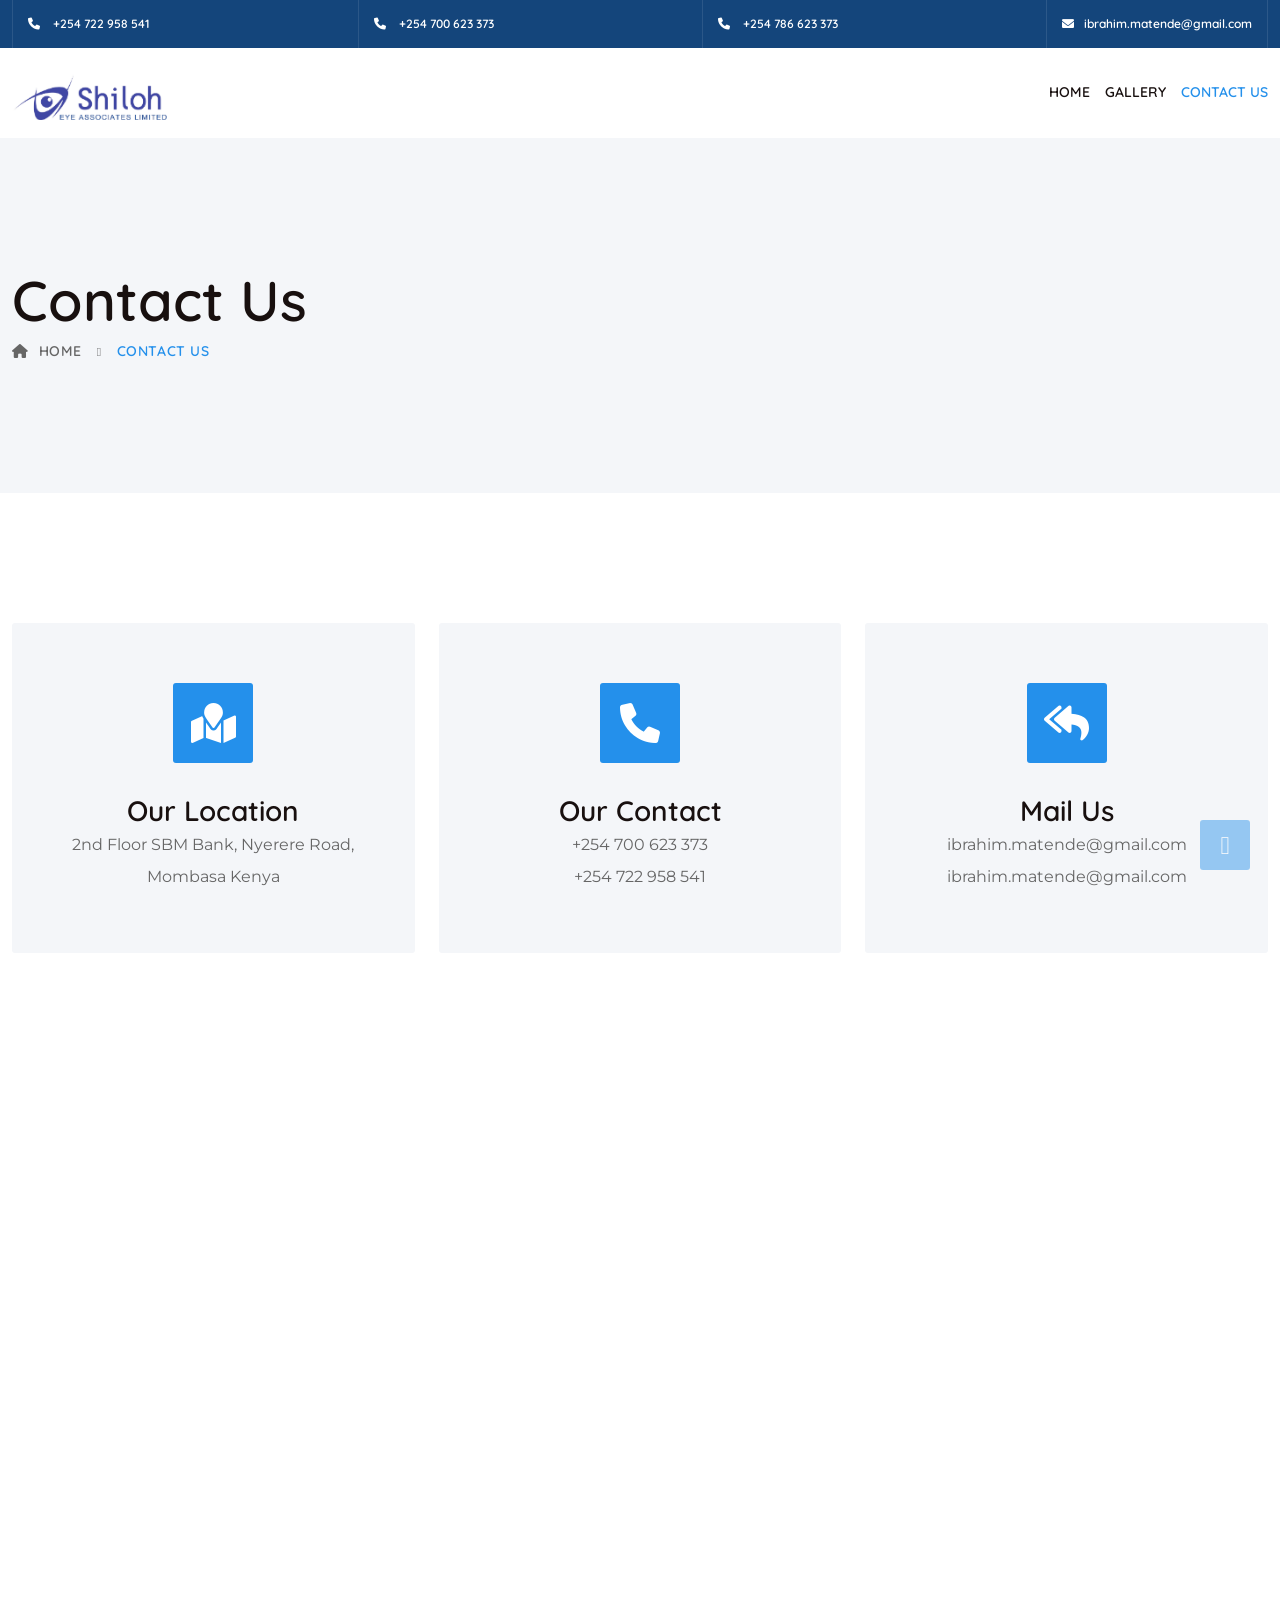
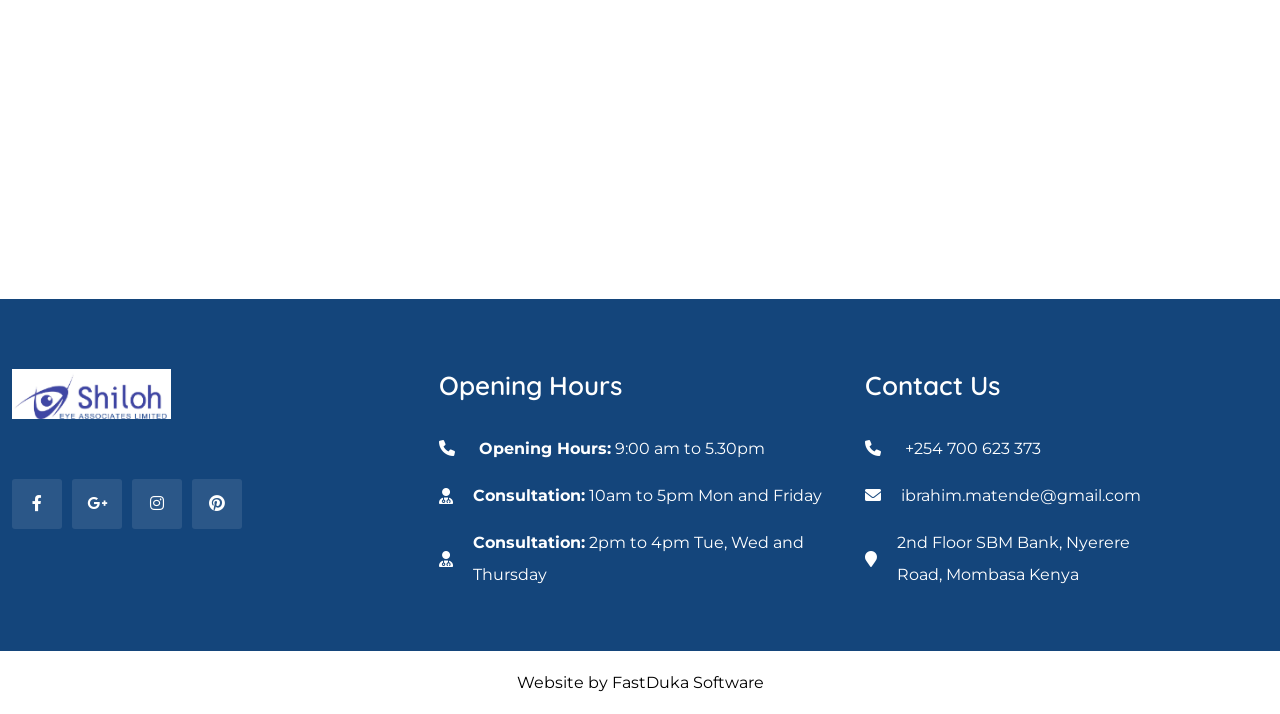
==== commit f99ef065: "show current link" ====
--- a/contact-us.html
+++ b/contact-us.html
@@ -90,7 +90,7 @@
                               <li class="menu-item">
                                  <a href="index.html">Home</a>
                               </li>
-                              <li class="menu-item current-menu-item">
+                              <li class="menu-item">
                                  <a href="gallery.html">Gallery</a>
                               </li>
                               <li class="menu-item current-menu-item">
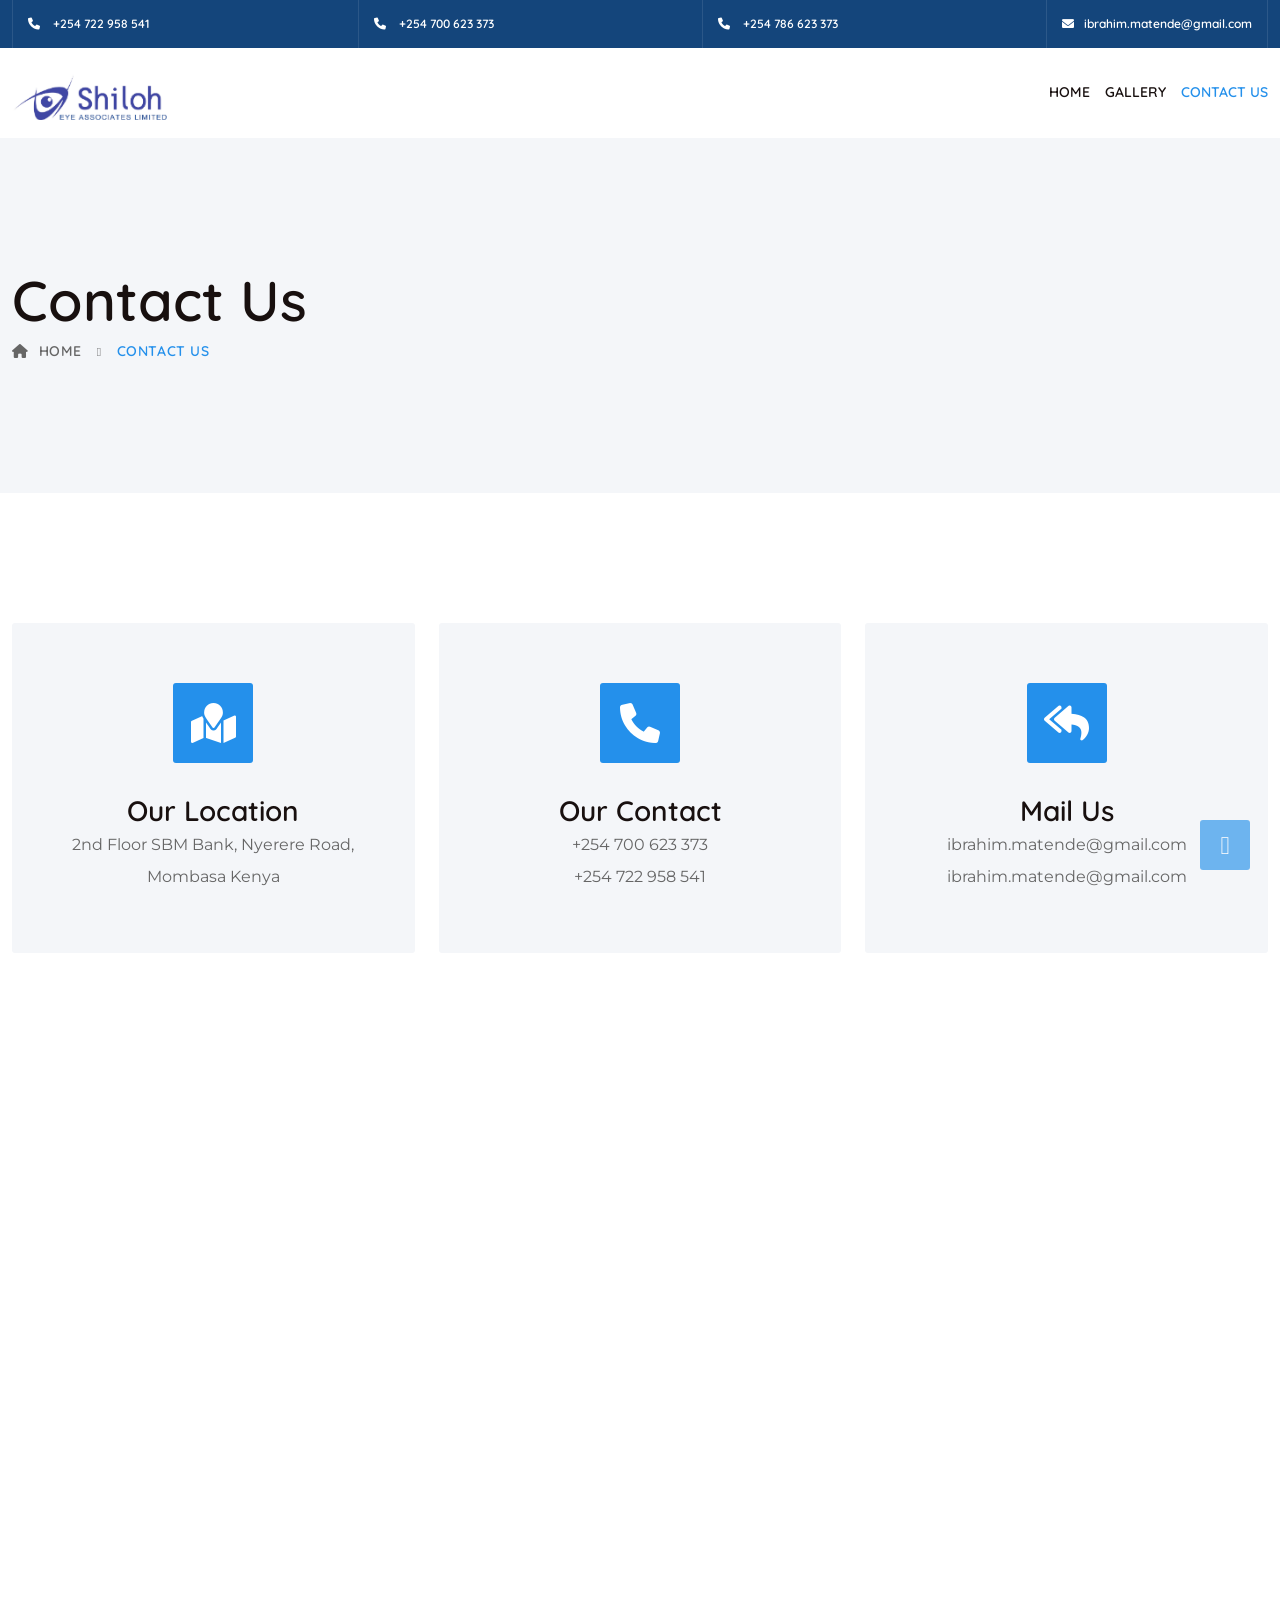
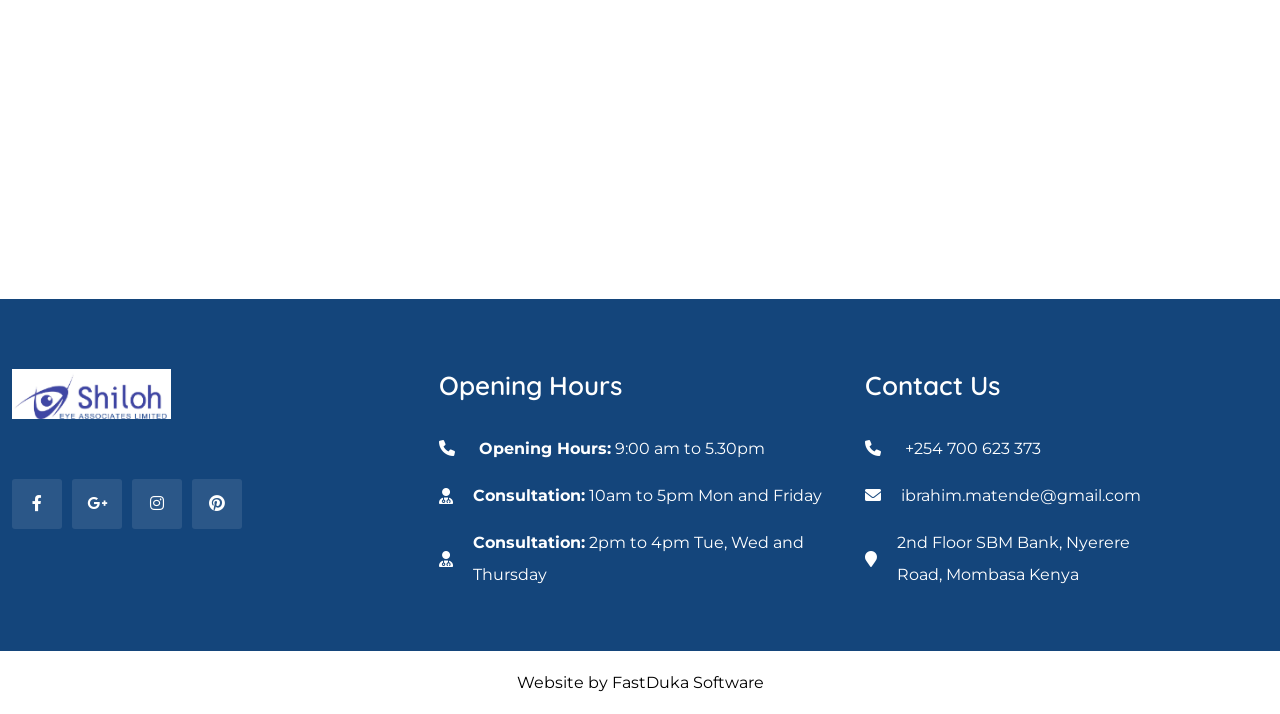
==== commit e759d46b: "show current link" ====
--- a/contact-us.html
+++ b/contact-us.html
@@ -101,13 +101,6 @@
                         </div>
                      </div>
 
-                     <!-- <a href="make-appoinment.html"
-                        class="pq-button">
-                        <div class="pq-button-block">
-                           <span class="pq-button-text">Appointments</span>
-                           <i class="ion ion-plus-round"></i>
-                        </div>
-                     </a> -->
                      <button class="navbar-toggler"
                              type="button"
                              data-bs-toggle="collapse"
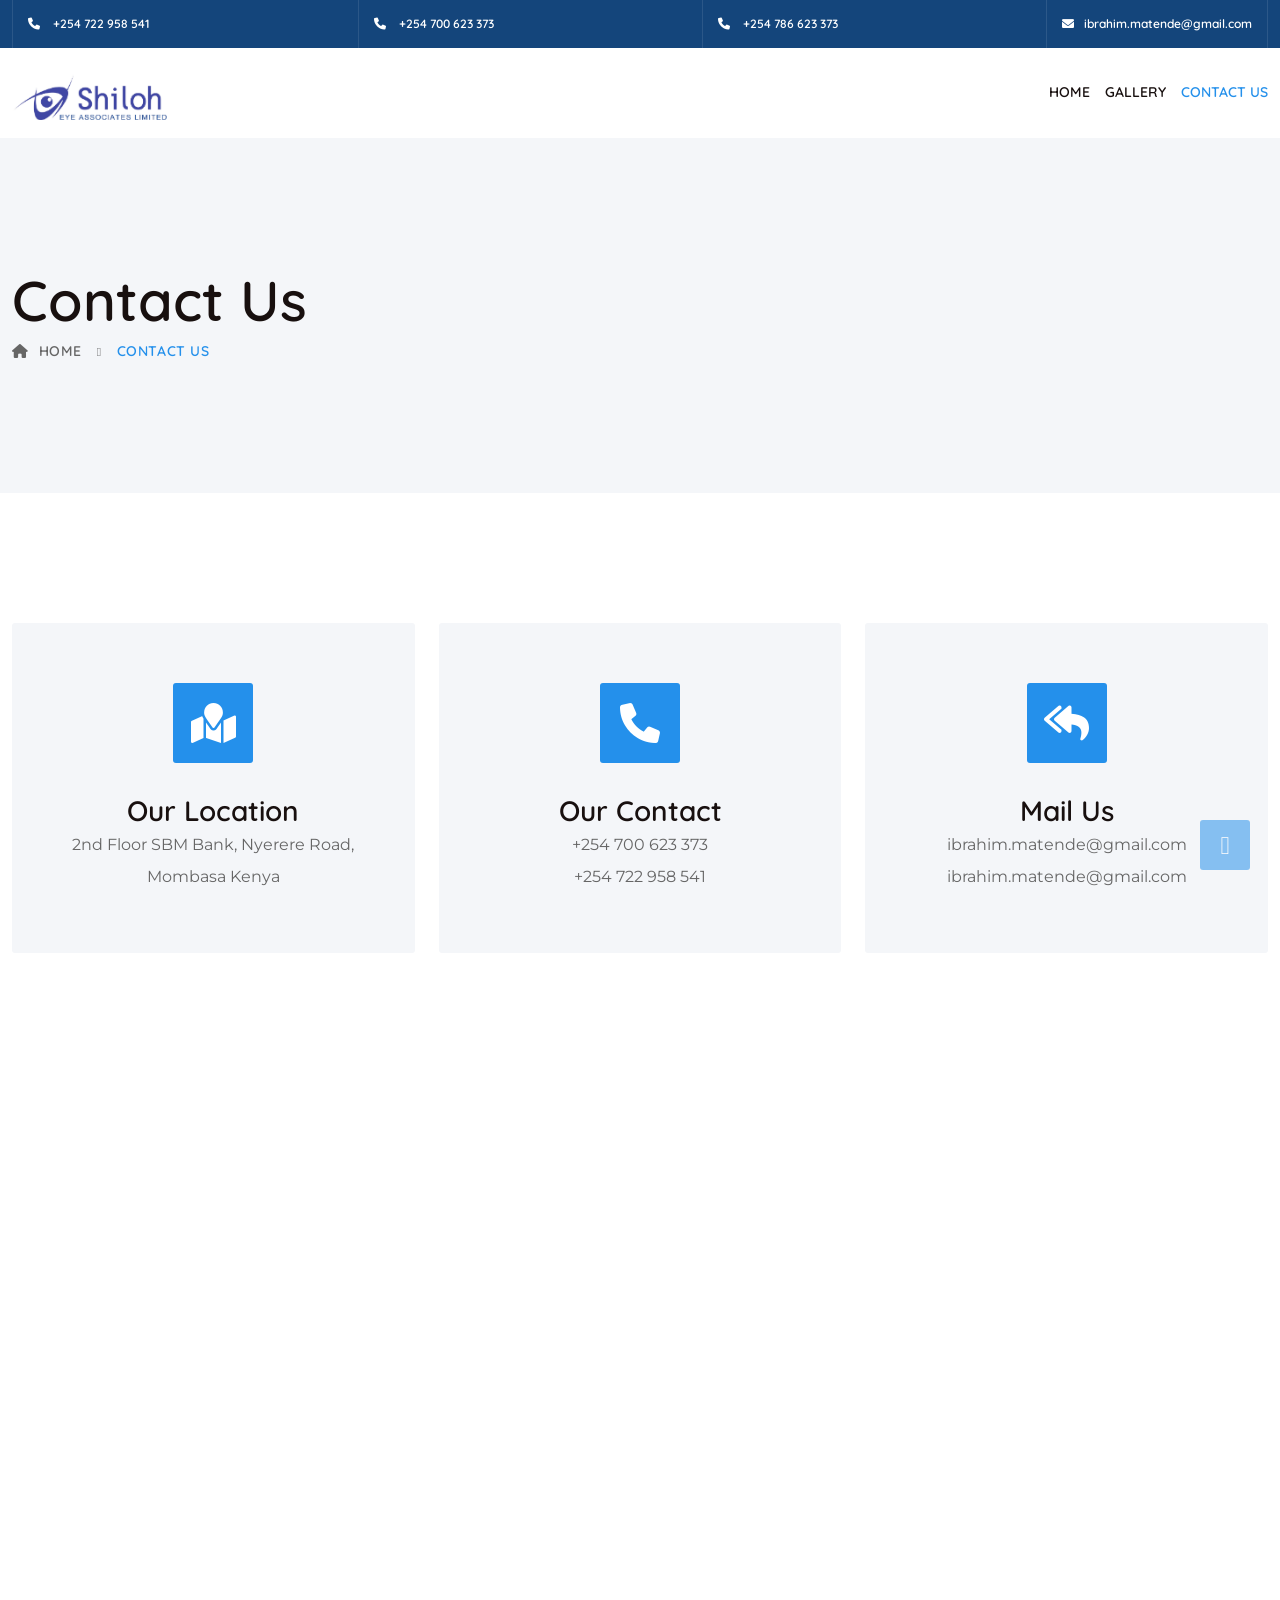
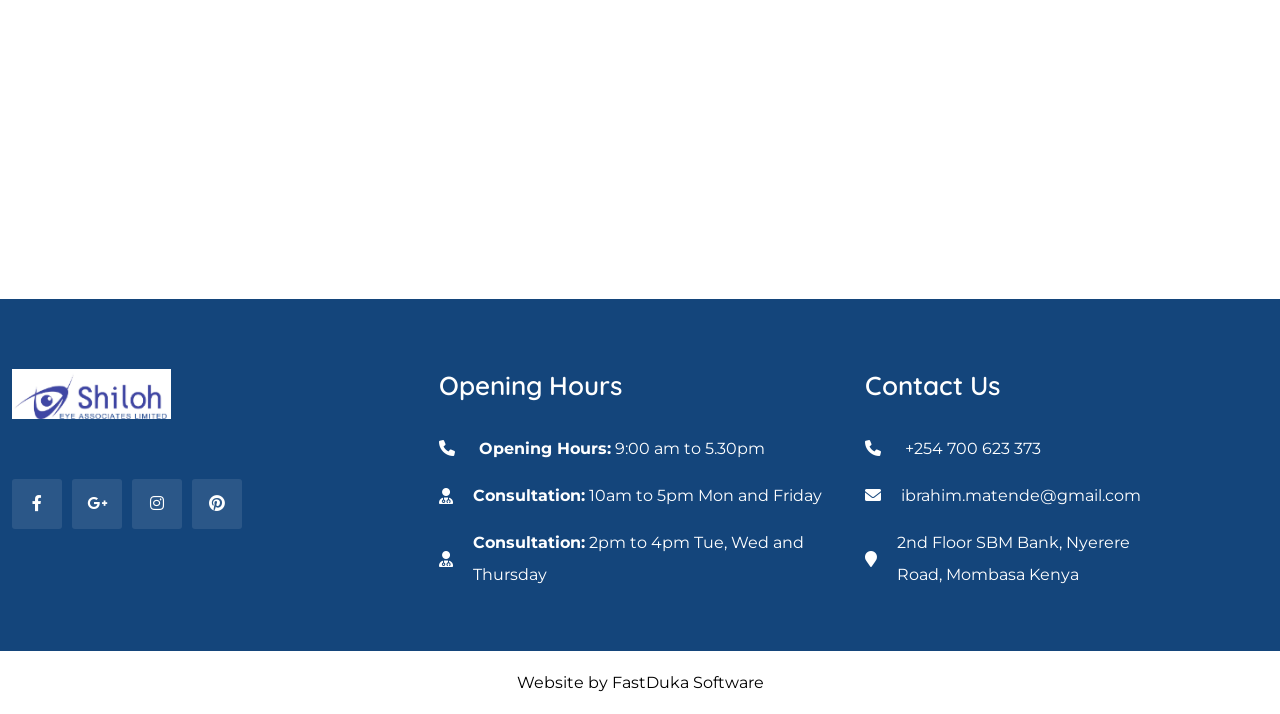
==== commit 80b3bec5: "favicon and title update" ====
--- a/contact-us.html
+++ b/contact-us.html
@@ -7,8 +7,8 @@
    <meta name="viewport"
          content="width=device-width, initial-scale=1, shrink-to-fit=no">
    <link rel="shortcut icon"
-         href="images/favicon.ico">
-   <title>Medicate – Health & Medical HTML Template</title>
+         href="images/favicon.png">
+   <title>Shiloh</title>
    <!-- Favicon Icon -->
    <link rel="shortcut icon"
          href="images/favicon.ico">
--- a/css/style.css
+++ b/css/style.css
@@ -189,6 +189,7 @@
   color: #fff;
   border:none !important;
   padding: 8px;
+  margin: 2px !important;
 }
 
 .hidden {
@@ -198,7 +199,7 @@
 .image-custom {
   height: 300px;
   width: auto;
-  border: 0.1px solid #edebeb;
+  margin: 2px !important;
 }
 
 .button-custom:hover{
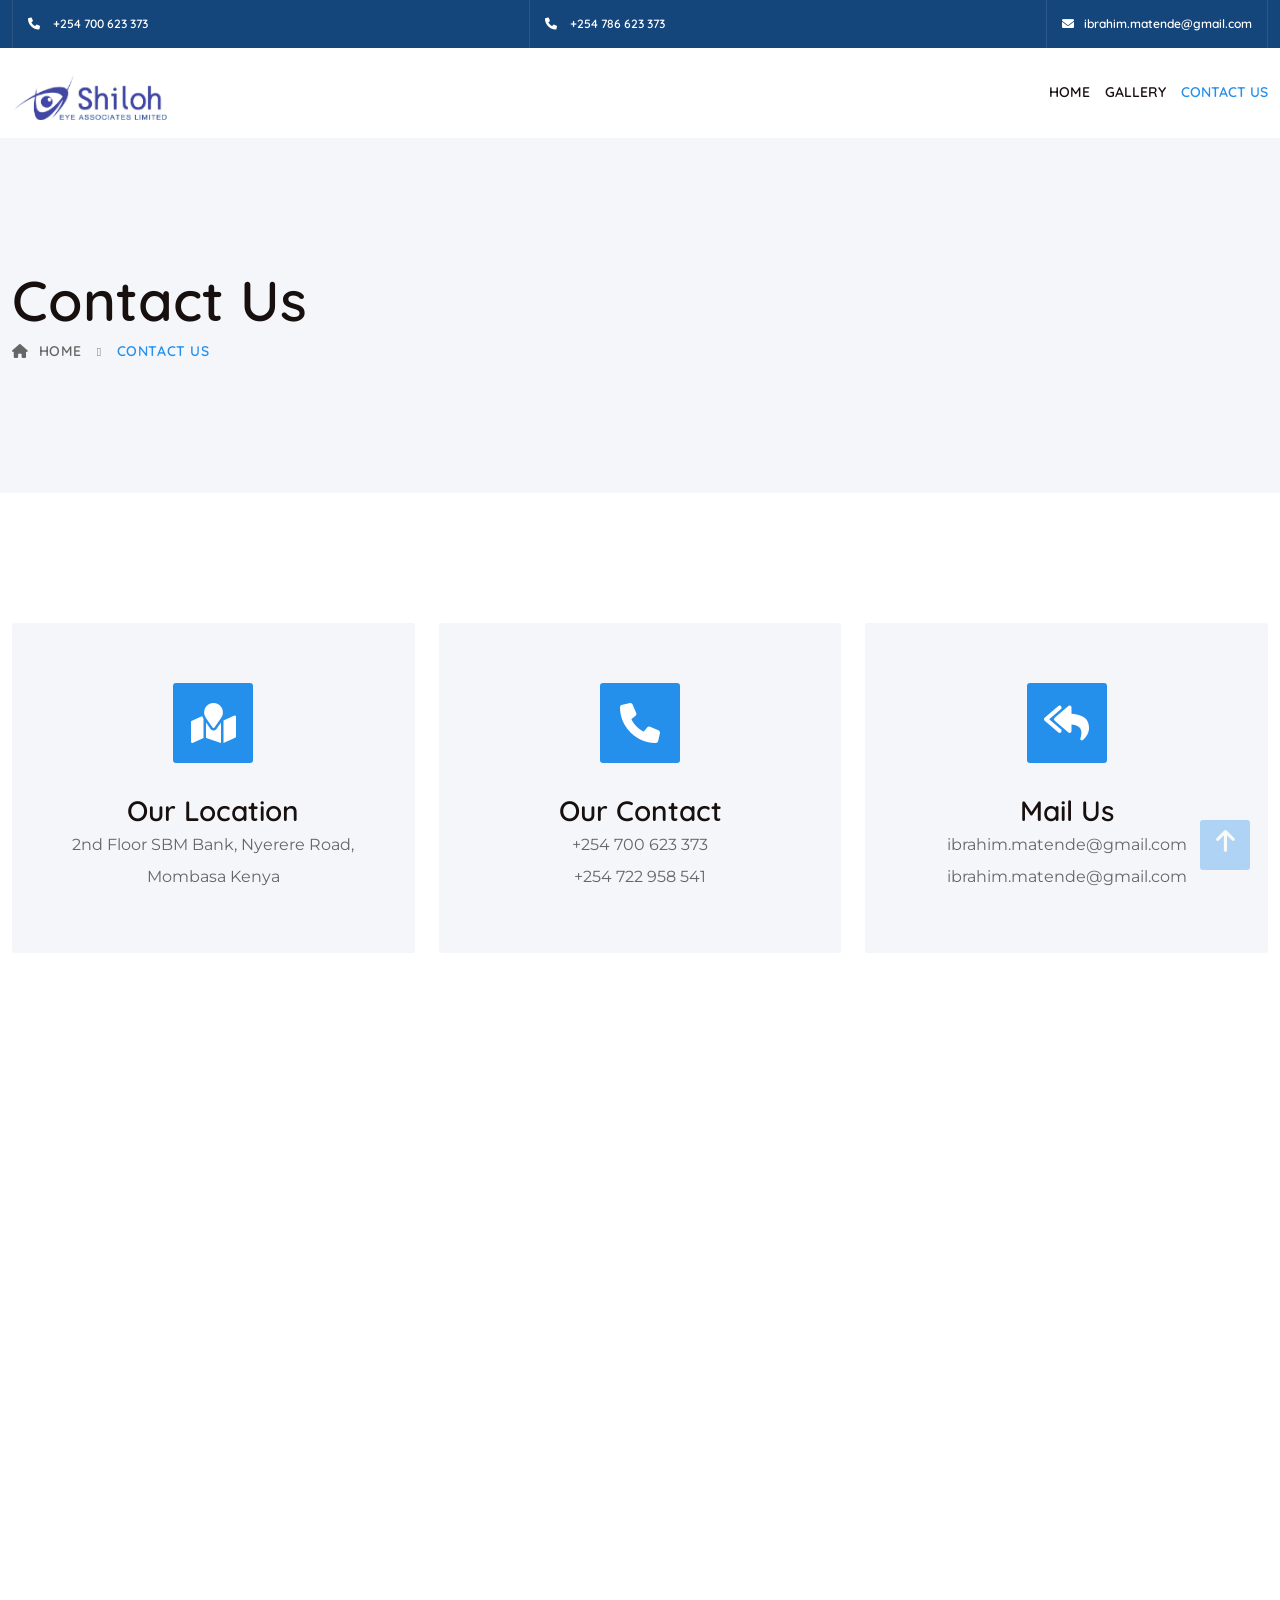
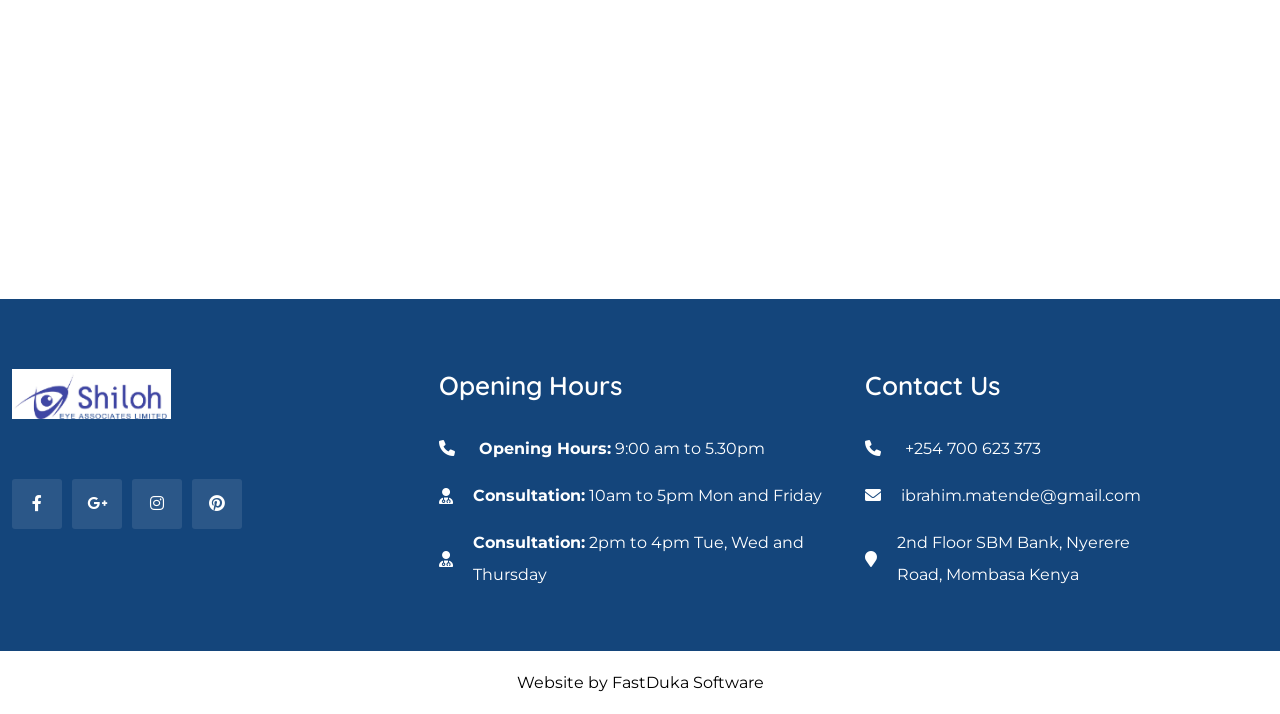
==== commit 517087e4: "added new recommended changes" ====
--- a/contact-us.html
+++ b/contact-us.html
@@ -45,11 +45,6 @@
                <div class="">
                   <div class="pq-header-contact ">
                      <ul style="display: flex; justify-content: space-between;">
-                        <li>
-                           <a href="tel:+254 722 958 541"><i class="fas fa-phone"></i>
-                              <span> +254 722 958 541</span>
-                           </a>
-                        </li>
                         <li>
                            <a href="tel:+254 700 623 3738"><i class="fas fa-phone"></i>
                               <span> +254 700 623 373</span>
@@ -131,7 +126,7 @@
                   </div>
                   <div class="pq-breadcrumb-container mt-2">
                      <ol class="breadcrumb">
-                        <li class="breadcrumb-item"><a href="index.html"><i class="fas fa-home mr-2"></i>Home</a></li>
+                        <li class="breadcrumb-item"><a href="index.html"><i class="fa fa-home mr-2"></i>Home</a></li>
                         <li class="breadcrumb-item active">Contact Us</li>
                      </ol>
                   </div>
@@ -310,7 +305,7 @@
    <div id="back-to-top">
       <a class="topbtn"
          id="top"
-         href="#top"> <i class="ion-ios-arrow-up"></i> </a>
+         href="#top"> <i class="fa fa-arrow-up"></i> </a>
    </div>
    <!--Back To Top End-->
    <!--jquery js-->
--- a/css/style.css
+++ b/css/style.css
@@ -185,9 +185,9 @@
 
 .button-custom {
   background-color: var(--primary-color);
-  border-radius:1px;
+  border-radius: 1px;
   color: #fff;
-  border:none !important;
+  border: none !important;
   padding: 8px;
   margin: 2px !important;
 }
@@ -202,7 +202,7 @@
   margin: 2px !important;
 }
 
-.button-custom:hover{
+.button-custom:hover {
   background-color: #0e274a !important;
 }
 
@@ -2890,9 +2890,10 @@
   .breadcrumb
   .breadcrumb-item
   + .breadcrumb-item::before {
-  content: "\f125";
+  content: "\f054"; /* Font Awesome icon for "angle-right" */
   font-size: 12px;
-  font-family: "Ionicons";
+  font-family: "FontAwesome"; /* Use the Font Awesome font family */
+  font-weight: 900;
   padding-right: 15px;
   color: var(--secondary-color);
   float: none;
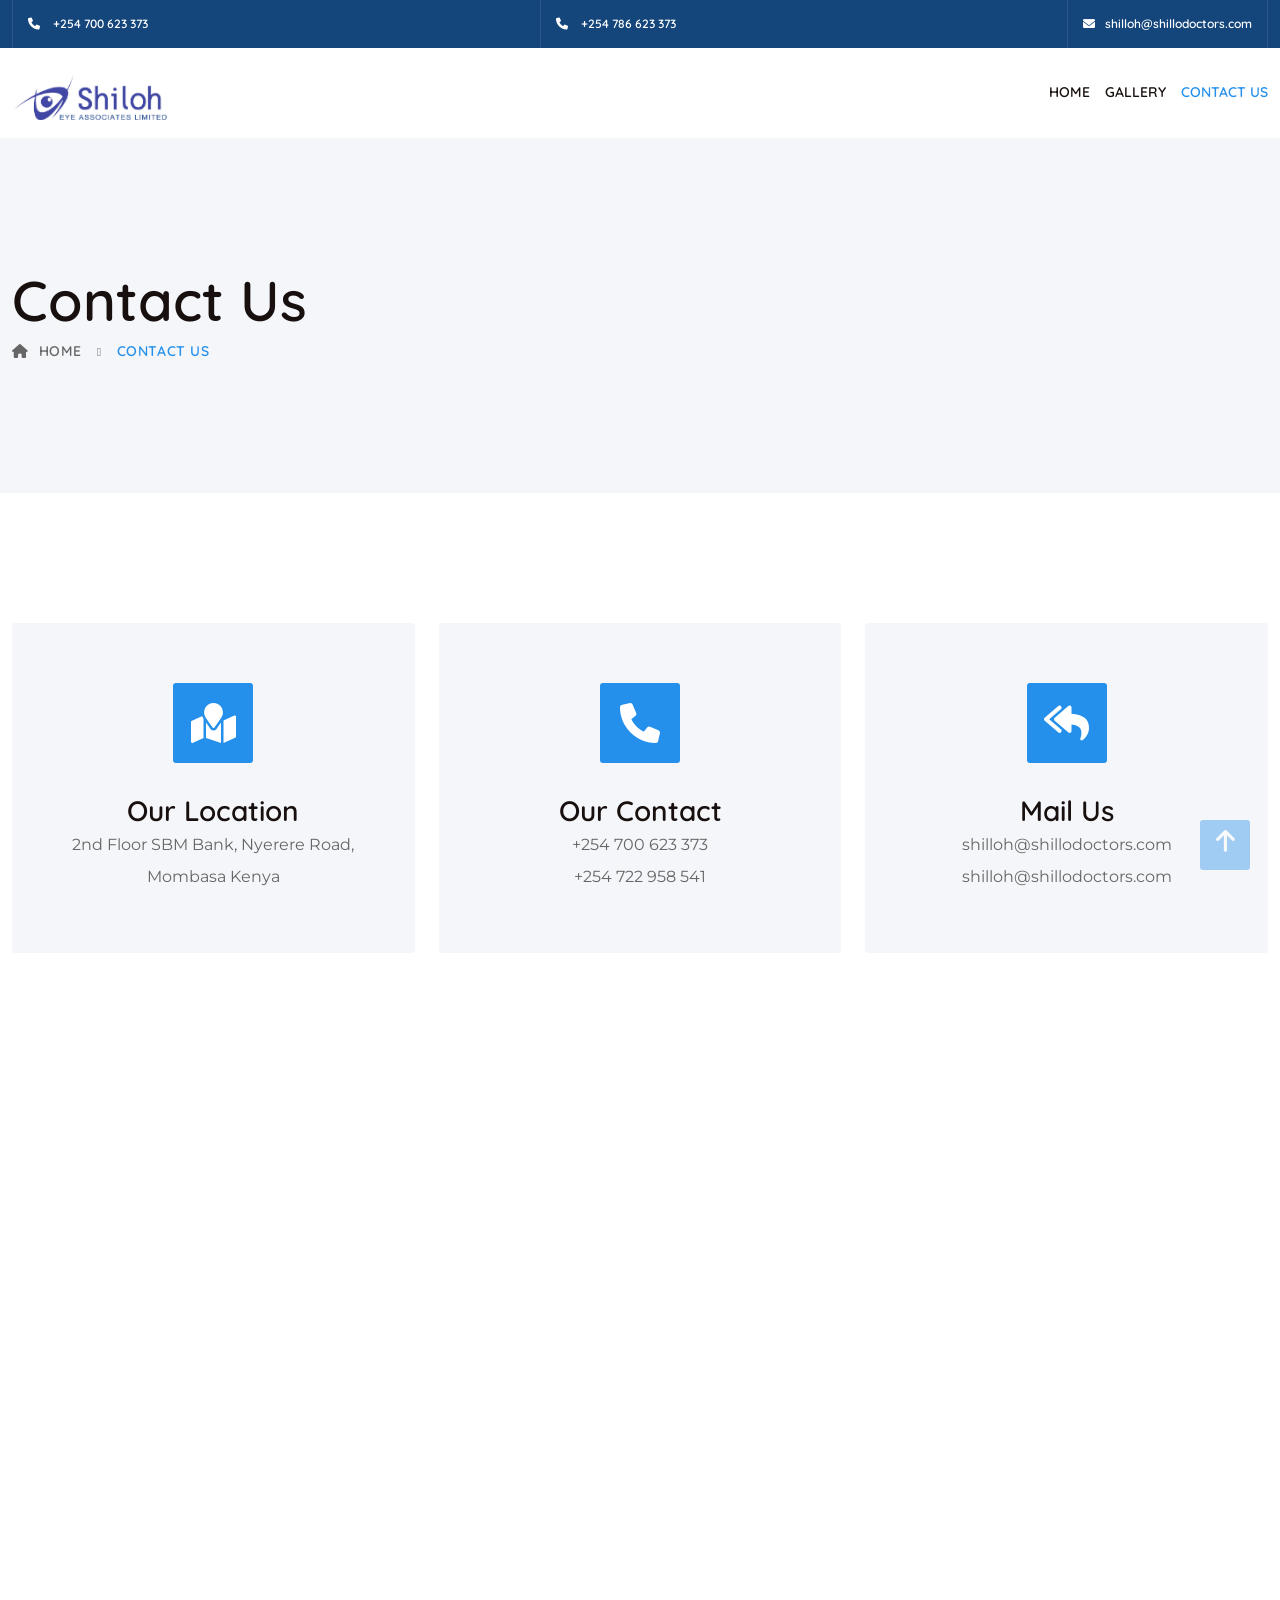
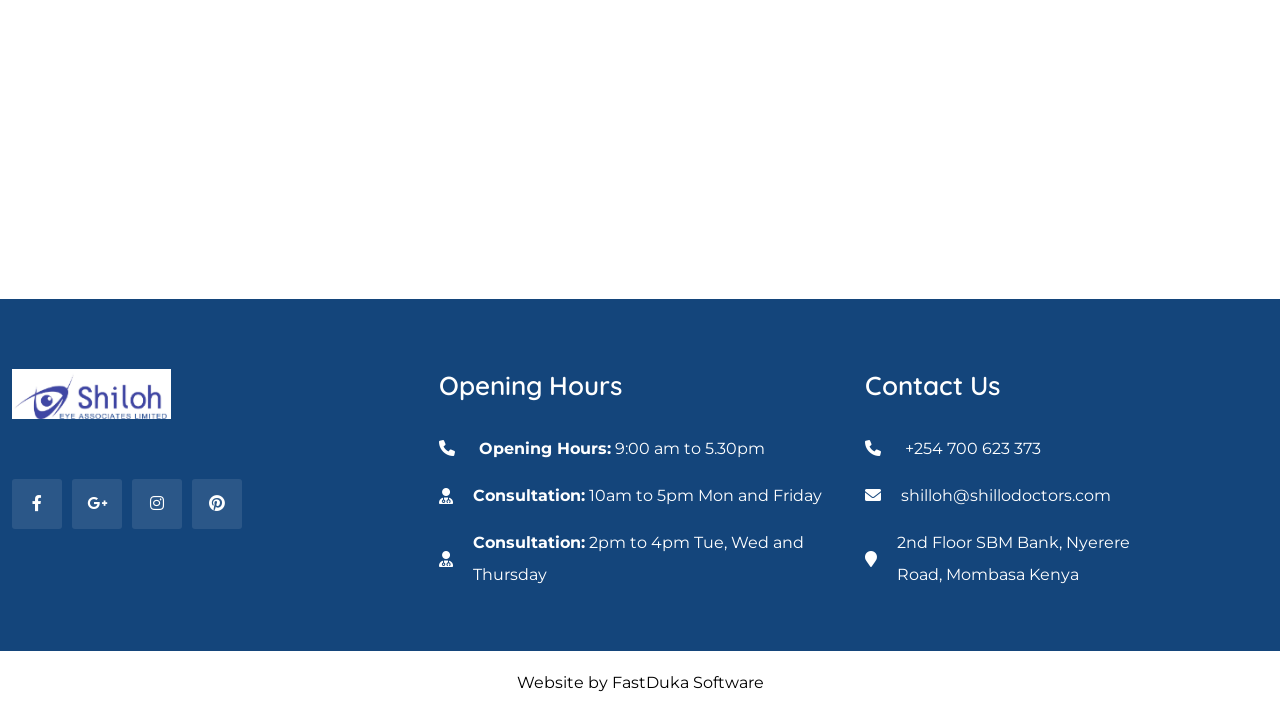
==== commit 9e7dcee6: "fix services being listed wrongly" ====
--- a/contact-us.html
+++ b/contact-us.html
@@ -56,8 +56,8 @@
                            </a>
                         </li>
                         <li>
-                           <a href="mailto:ibrahim.matende@gmail.com"><i
-                                 class="fas fa-envelope"></i><span>ibrahim.matende@gmail.com</span></a>
+                           <a href="mailto:shilloh@shillodoctors.com"><i
+                                 class="fas fa-envelope"></i><span>shilloh@shillodoctors.com</span></a>
                         </li>
                      </ul>
                   </div>
@@ -186,8 +186,8 @@
                      <h4 class="pq-contact-box-title">
                         Mail Us
                      </h4>
-                     <p class="pq-contact-box-description"> ibrahim.matende@gmail.com
-                        <br>ibrahim.matende@gmail.com
+                     <p class="pq-contact-box-description"> shilloh@shillodoctors.com
+                        <br>shilloh@shillodoctors.com
                      </p>
                   </div>
                </div>
@@ -272,8 +272,8 @@
                                  <li> <a href="tel:+254 700 623 373"><i class="fas fa-phone"></i>
                                        <span> +254 700 623 373</span>
                                     </a> </li>
-                                 <li> <a href="mailto:ibrahim.matende@gmail.com"><i
-                                          class="fas fa-envelope"></i><span>ibrahim.matende@gmail.com</span></a> </li>
+                                 <li> <a href="mailto:shilloh@shillodoctors.com"><i
+                                          class="fas fa-envelope"></i><span>shilloh@shillodoctors.com</span></a> </li>
                                  <li> <i class="fas fa-map-marker"></i> <span>
                                        2nd Floor SBM Bank, Nyerere Road, Mombasa Kenya </span> </li>
                               </ul>
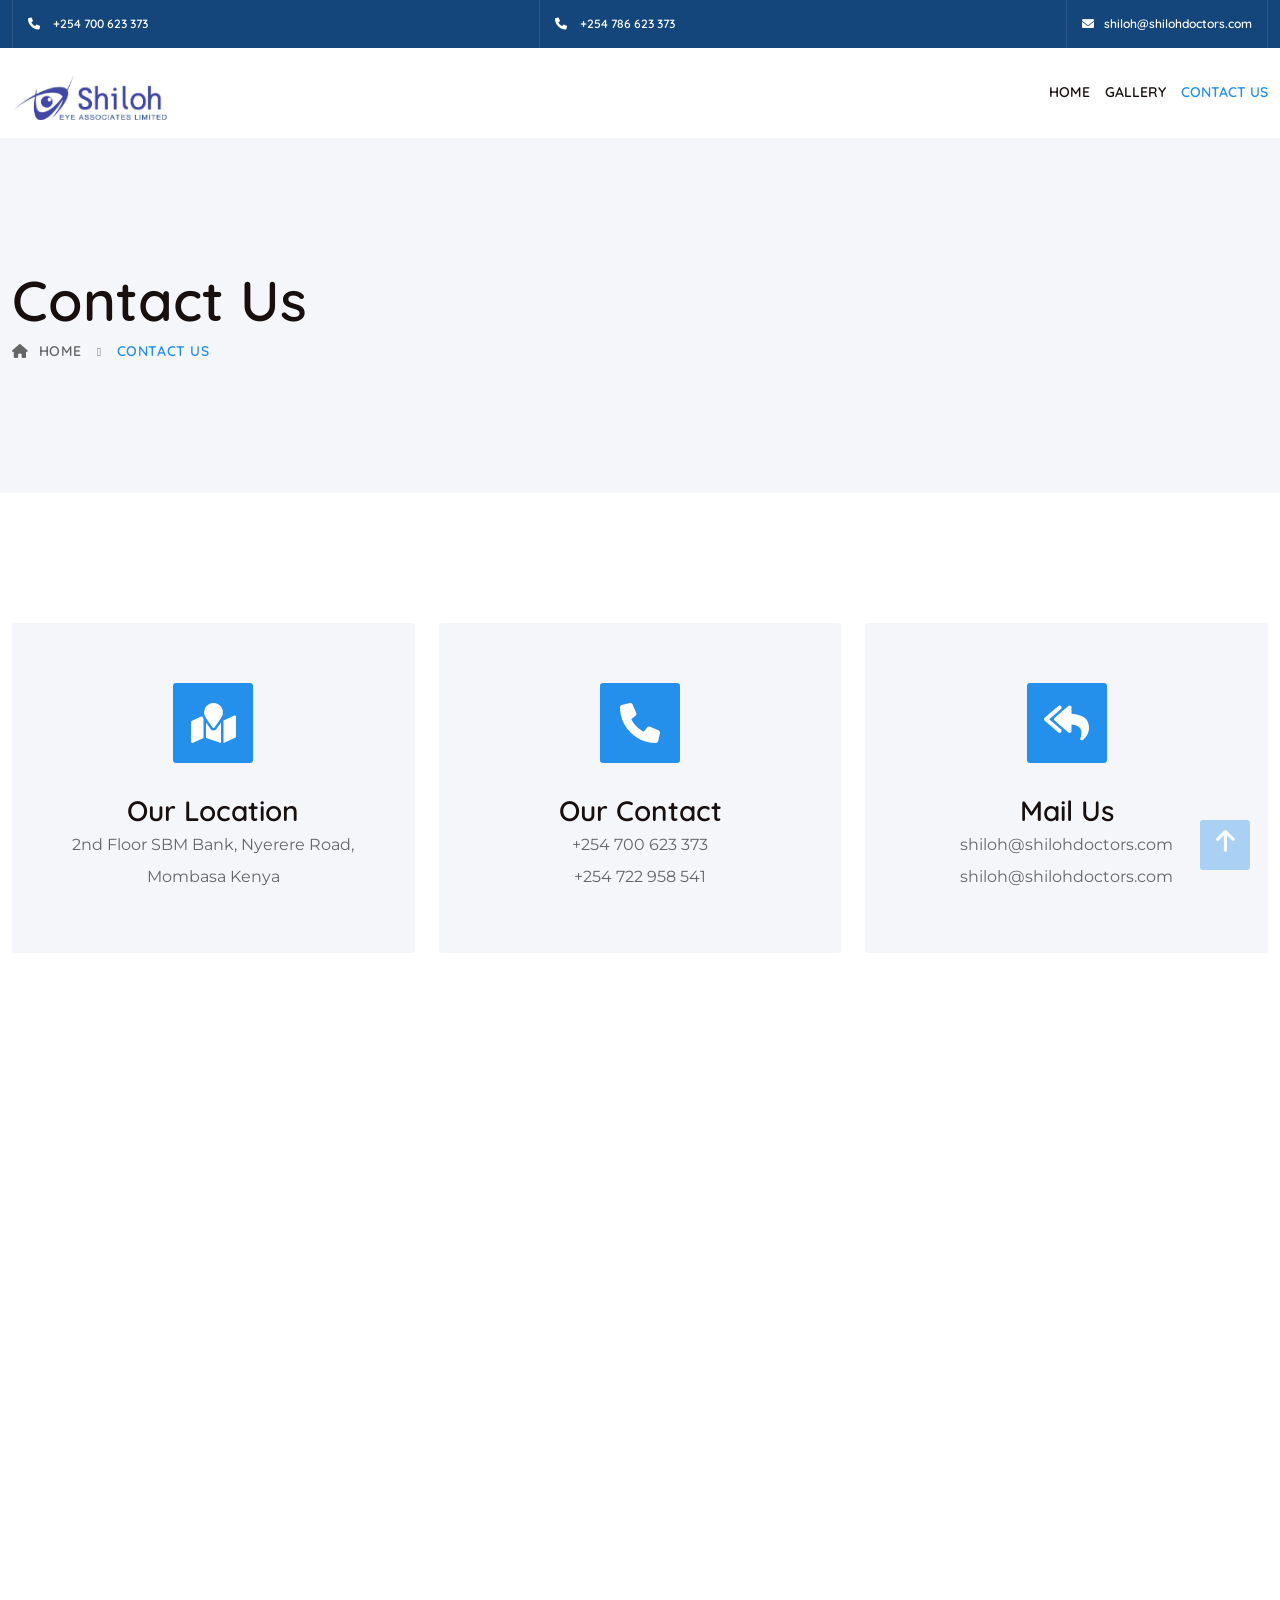
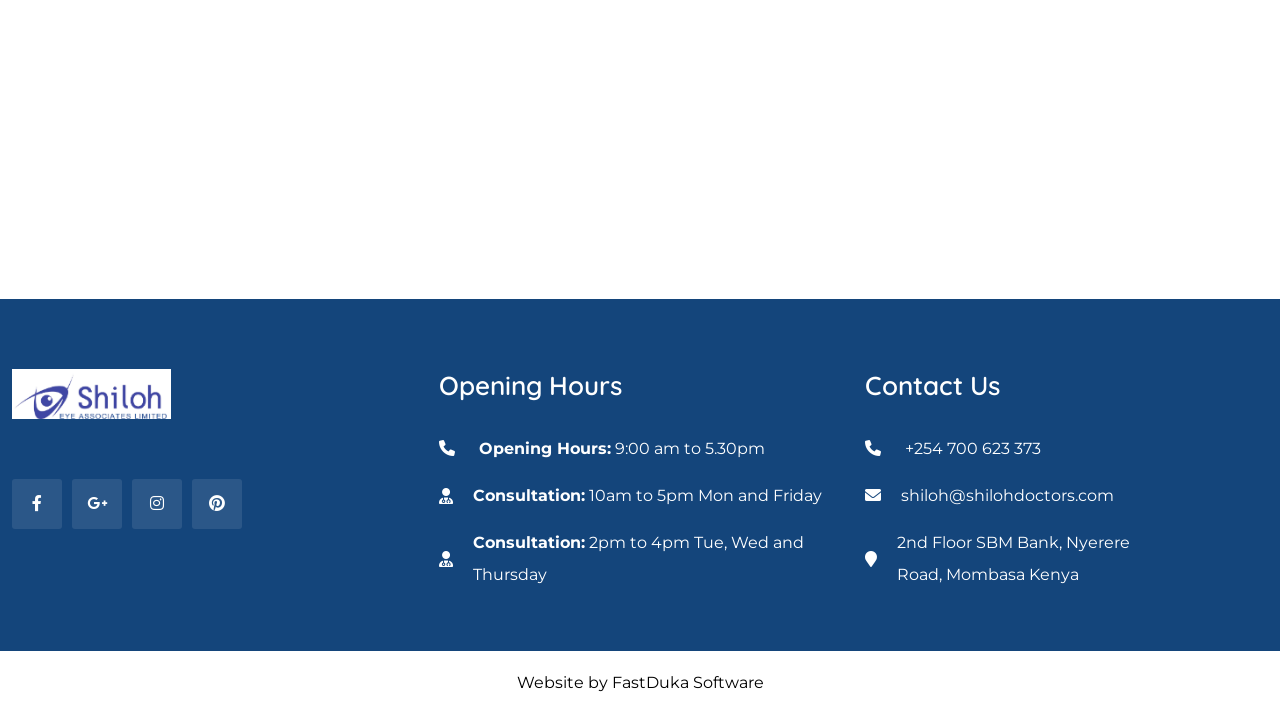
==== commit 6ee9fbaf: "fix email spelling mistake" ====
--- a/contact-us.html
+++ b/contact-us.html
@@ -56,8 +56,8 @@
                            </a>
                         </li>
                         <li>
-                           <a href="mailto:shilloh@shillodoctors.com"><i
-                                 class="fas fa-envelope"></i><span>shilloh@shillodoctors.com</span></a>
+                           <a href="mailto:shiloh@shilohdoctors.com"><i
+                                 class="fas fa-envelope"></i><span>shiloh@shilohdoctors.com</span></a>
                         </li>
                      </ul>
                   </div>
@@ -186,8 +186,8 @@
                      <h4 class="pq-contact-box-title">
                         Mail Us
                      </h4>
-                     <p class="pq-contact-box-description"> shilloh@shillodoctors.com
-                        <br>shilloh@shillodoctors.com
+                     <p class="pq-contact-box-description"> shiloh@shilohdoctors.com
+                        <br>shiloh@shilohdoctors.com
                      </p>
                   </div>
                </div>
@@ -272,8 +272,8 @@
                                  <li> <a href="tel:+254 700 623 373"><i class="fas fa-phone"></i>
                                        <span> +254 700 623 373</span>
                                     </a> </li>
-                                 <li> <a href="mailto:shilloh@shillodoctors.com"><i
-                                          class="fas fa-envelope"></i><span>shilloh@shillodoctors.com</span></a> </li>
+                                 <li> <a href="mailto:shiloh@shilohdoctors.com"><i
+                                          class="fas fa-envelope"></i><span>shiloh@shilohdoctors.com</span></a> </li>
                                  <li> <i class="fas fa-map-marker"></i> <span>
                                        2nd Floor SBM Bank, Nyerere Road, Mombasa Kenya </span> </li>
                               </ul>
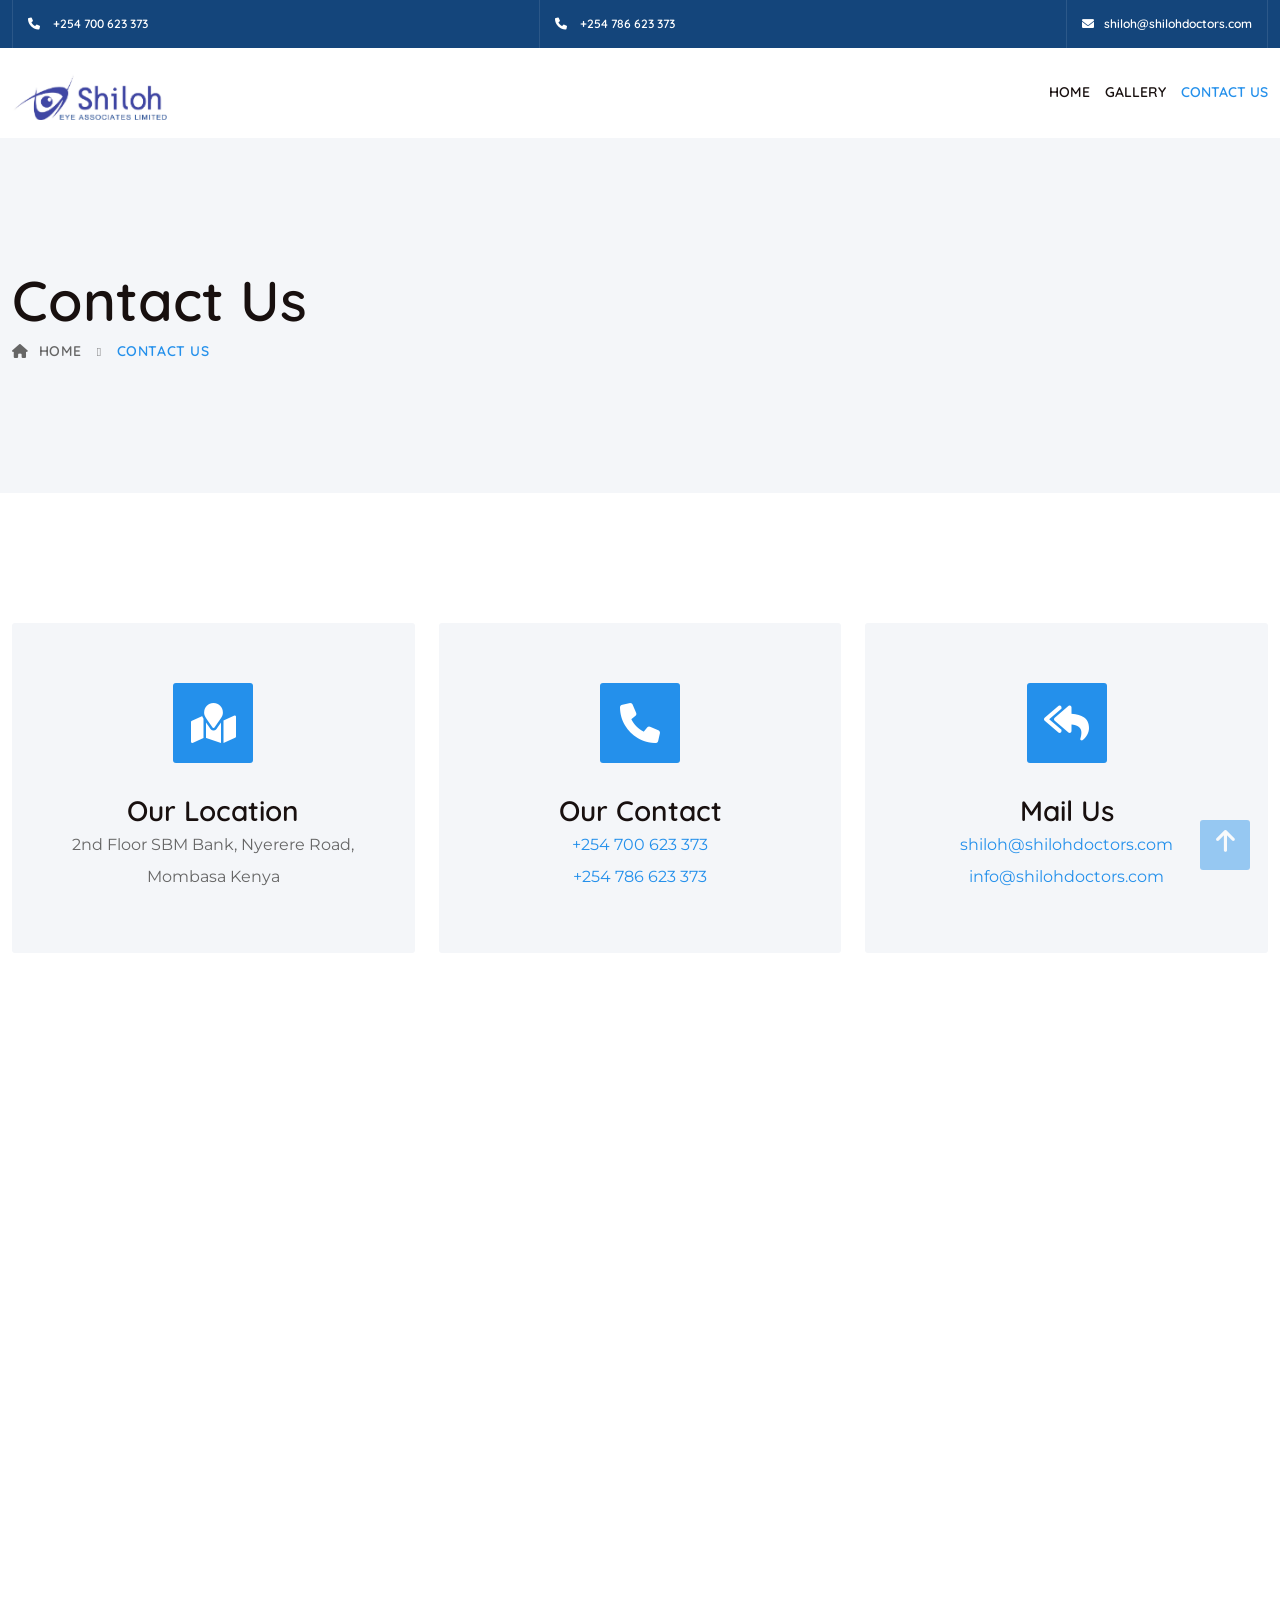
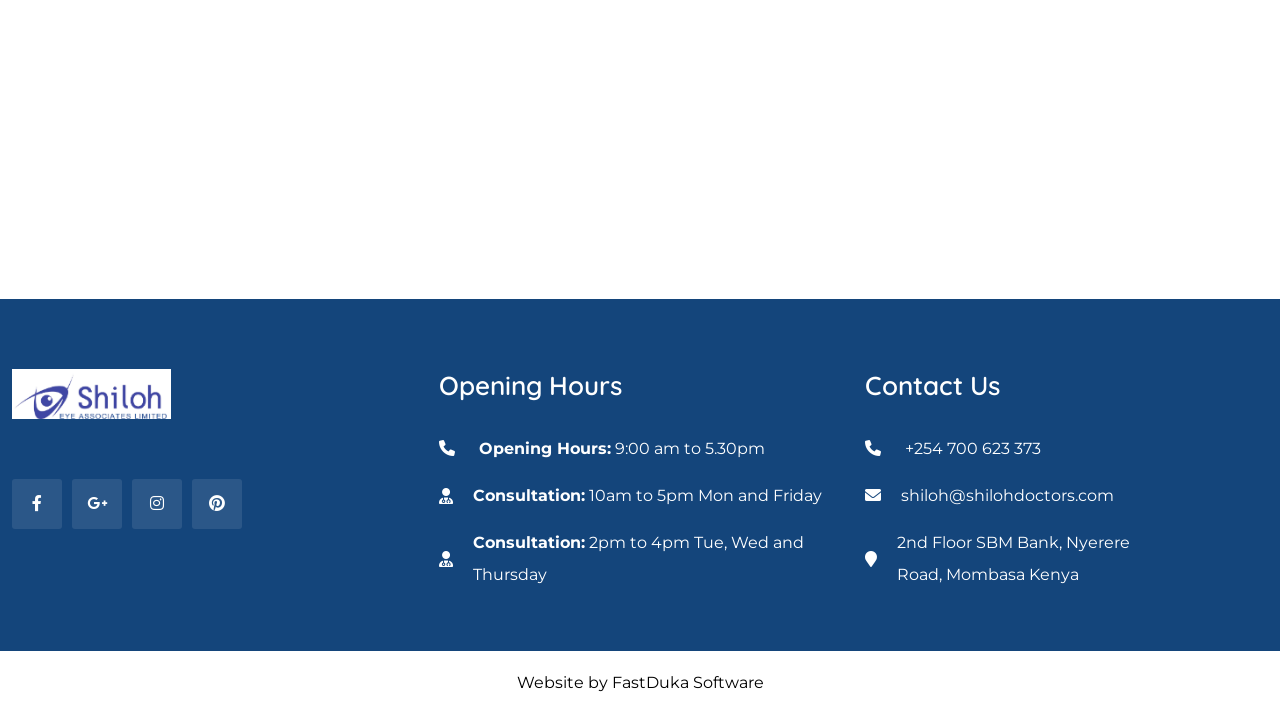
==== commit f89bf81b: "fix email and phone link" ====
--- a/contact-us.html
+++ b/contact-us.html
@@ -170,8 +170,8 @@
                      <h4 class="pq-contact-box-title">
                         Our Contact
                      </h4>
-                     <p class="pq-contact-box-description"> +254 700 623 373
-                        <br>+254 722 958 541
+                     <p class="pq-contact-box-description"> <a href="tel:+254 700 623 373">+254 700 623 373</a>
+                        <br><a href="tel:+254 786 623 373">+254 786 623 373</a>
                      </p>
                   </div>
                </div>
@@ -186,8 +186,9 @@
                      <h4 class="pq-contact-box-title">
                         Mail Us
                      </h4>
-                     <p class="pq-contact-box-description"> shiloh@shilohdoctors.com
-                        <br>shiloh@shilohdoctors.com
+                     <p class="pq-contact-box-description">
+                        <a href="mailto:shiloh@shilohdoctors.com">shiloh@shilohdoctors.com</a>
+                        <br><a href="mailto:info@shilohdoctors.com">info@shilohdoctors.com</a>
                      </p>
                   </div>
                </div>
